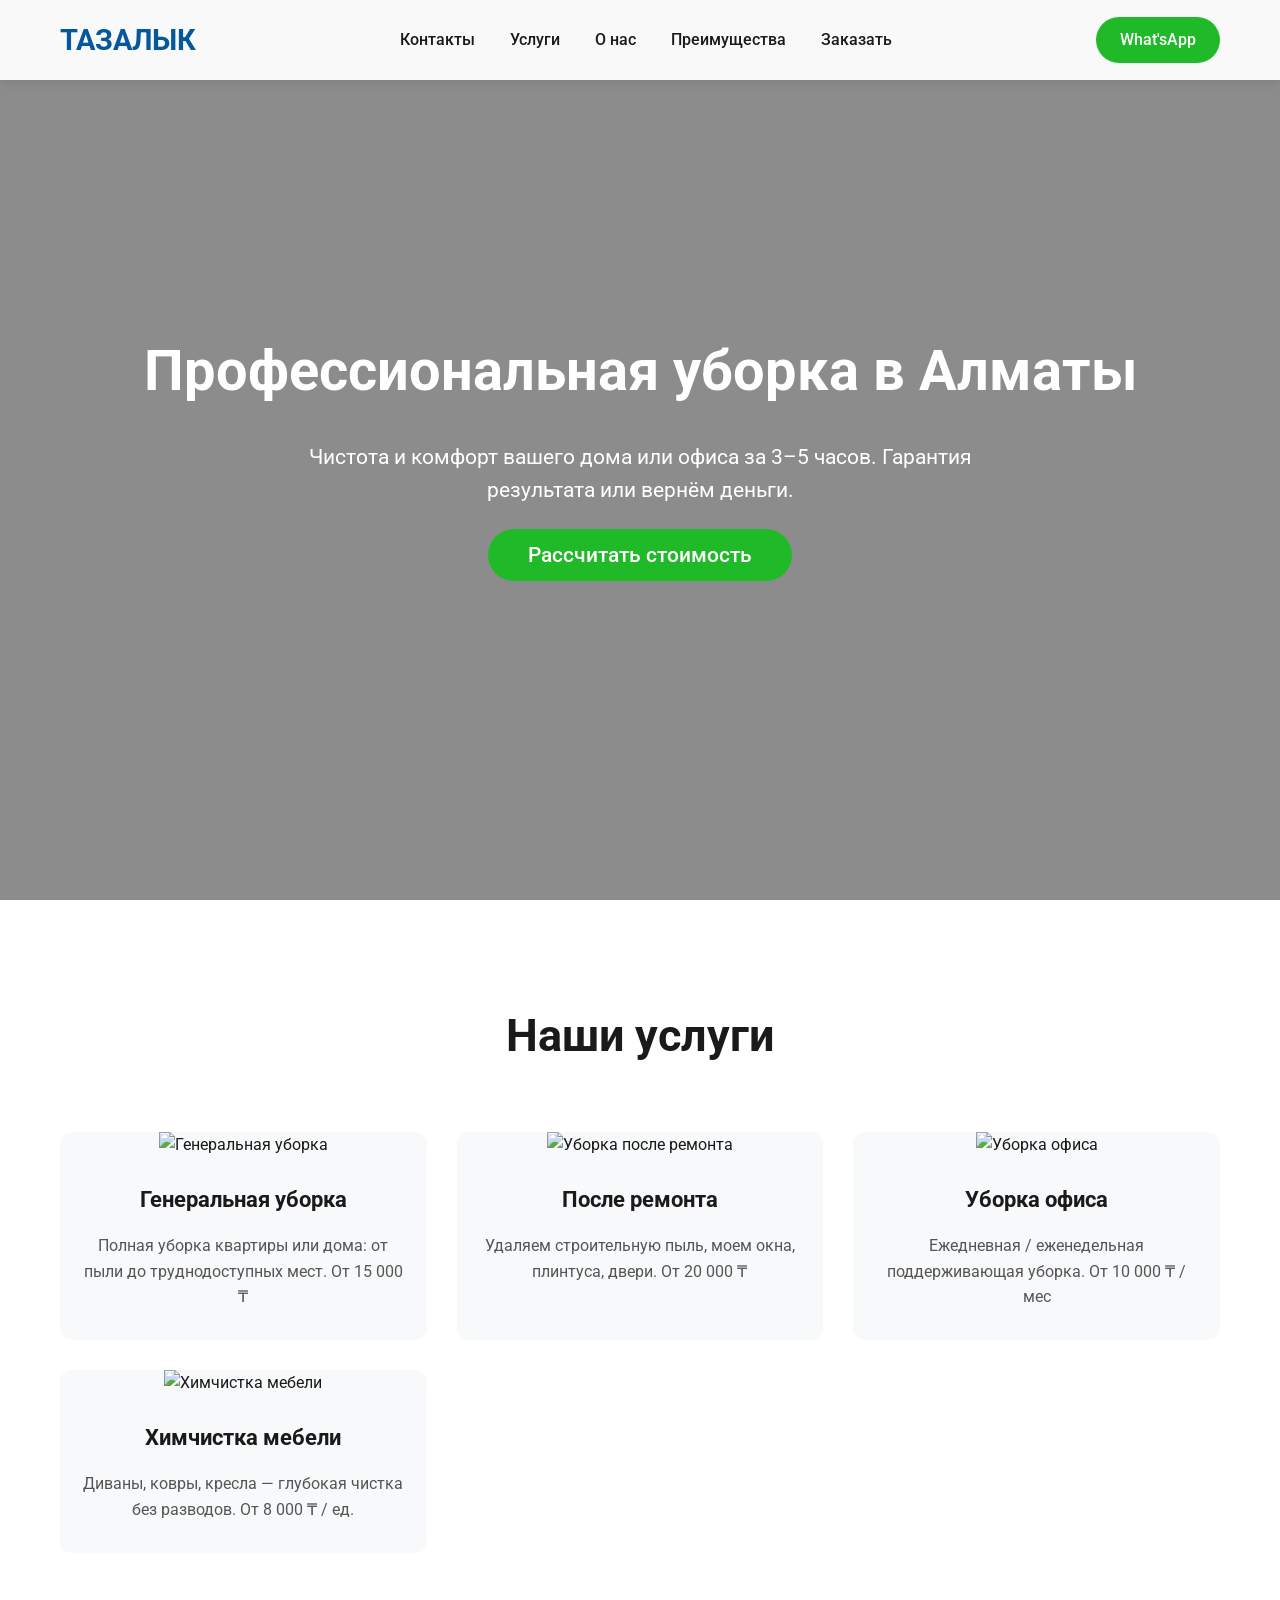
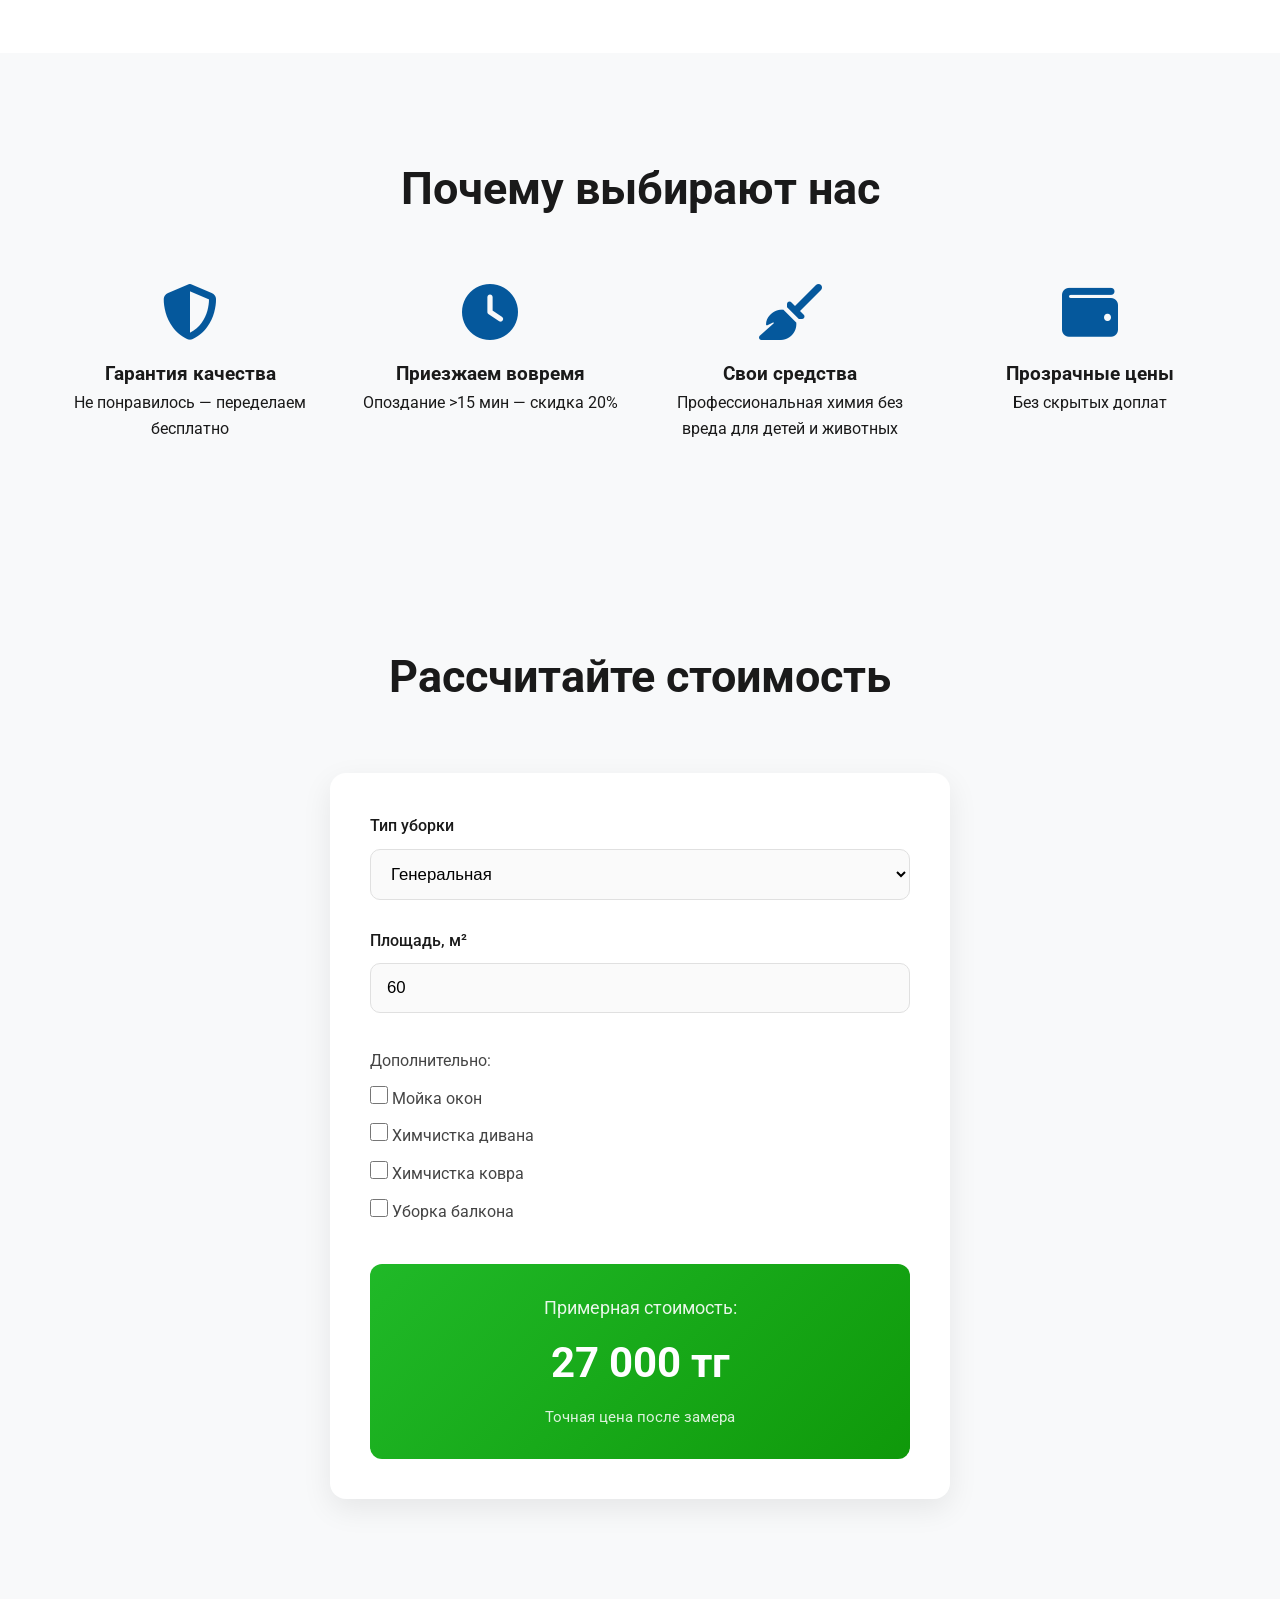
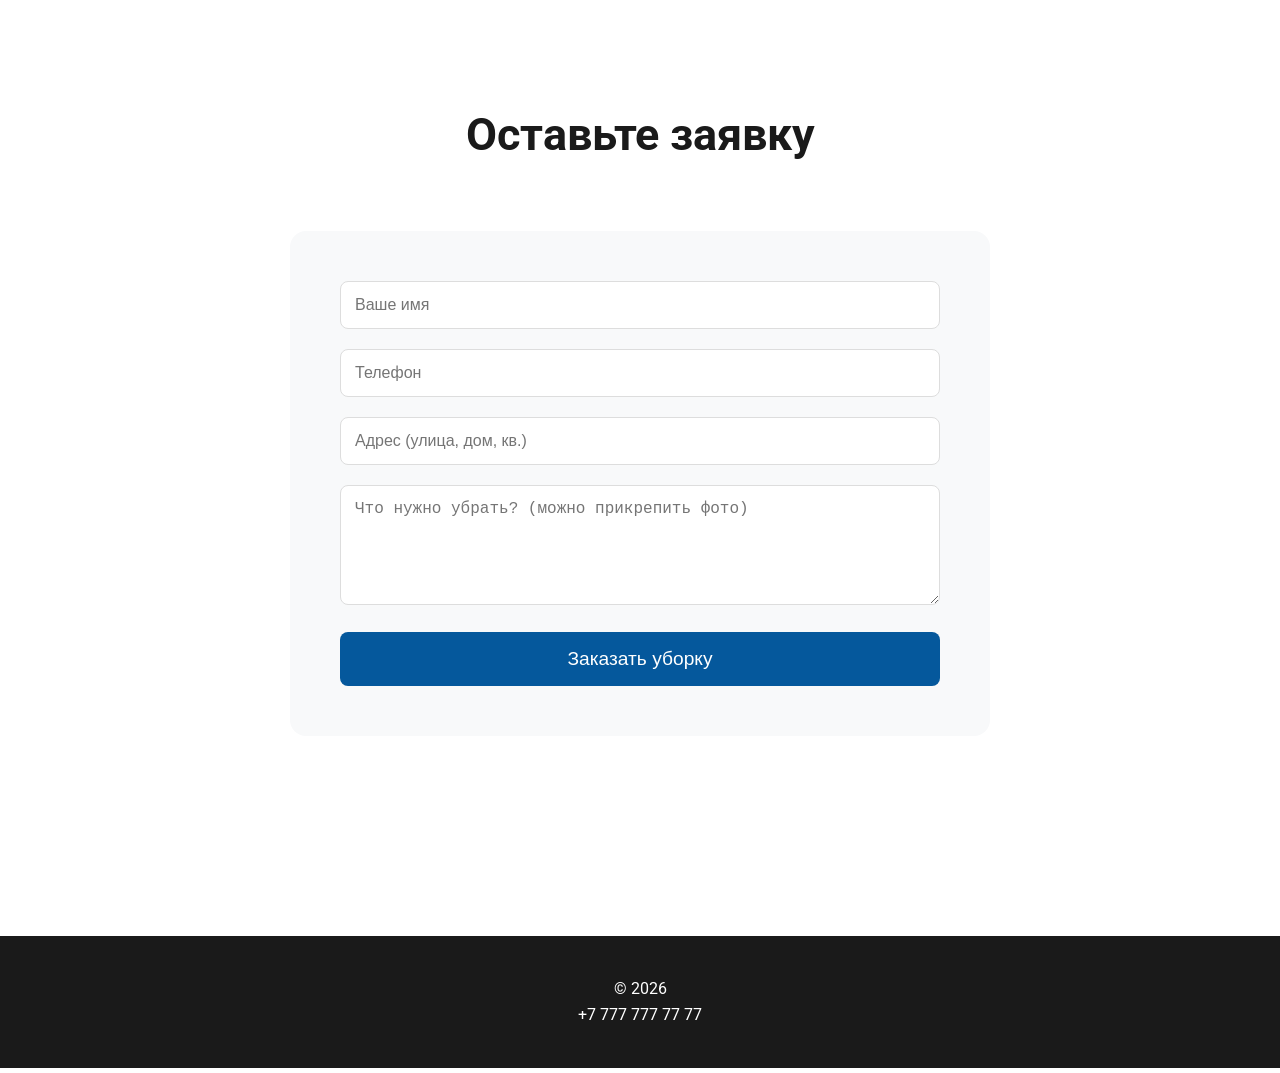
==== index.html @ f4a2f186 "Update index.html" ====
<!doctype html>
<html lang="ru">
  <head>
    <meta charset="UTF-8" />
    <meta name="viewport" content="width=device-width, initial-scale=1.0" />
    <title>Чистый Дом — Профессиональный клининг в Алматы</title>
    <meta
      name="description"
      content="Уборка квартир, офисов, после ремонта. Быстро, качественно, недорого. Заказать клининг в Алматы."
    />

    <!-- Google Fonts -->
    <link rel="preconnect" href="https://fonts.googleapis.com" />
    <link rel="preconnect" href="https://fonts.gstatic.com" crossorigin />
    <link
      href="https://fonts.googleapis.com/css2?family=Roboto:wght@300;400;500;700&display=swap"
      rel="stylesheet"
    />
    <link rel="stylesheet" href="styles.css" />
    <link rel="stylesheet" href="calculytor.css" />

    <!-- Font Awesome для иконок (преимущества) -->
    <link
      rel="stylesheet"
      href="https://cdnjs.cloudflare.com/ajax/libs/font-awesome/6.5.0/css/all.min.css"
    />
  </head>
  <body>
    <header id="header">
      <div class="container nav">
        <a href="#" class="logo">ТАЗАЛЫК</a>

        <ul class="nav-menu" id="navMenu">
          <li><a href="contact.html">Контакты</a></li>
          <li><a href="#services">Услуги</a></li>
          <li><a href="o-nas.html">О нас</a></li>
          <li><a href="#advantages">Преимущества</a></li>
          <li><a href="#contact">Заказать</a></li>
        </ul>

        <div class="hamburger" id="hamburger">
          <span></span>
          <span></span>
          <span></span>
        </div>

        <a href="https://wa.me/77074195168" class="btn">What'sApp</a>
      </div>
    </header>

    <section class="hero">
      <div class="container hero-content">
        <h1>Профессиональная уборка в Алматы</h1>
        <p>
          Чистота и комфорт вашего дома или офиса за 3–5 часов. Гарантия
          результата или вернём деньги.
        </p>
        <a
          href="#calculator"
          class="btn"
          style="font-size: 1.3rem; padding: 14px 40px"
          >Рассчитать стоимость</a
        >
      </div>
    </section>

    <section id="services">
      <div class="container">
        <h2>Наши услуги</h2>
        <div class="services-grid">
          <div class="service-card">
            <img
              src="https://images.unsplash.com/photo-1584622650111-993a426fbf0a?ixlib=rb-4.0.3&auto=format&fit=crop&w=800&q=80"
              alt="Генеральная уборка"
            />
            <h3>Генеральная уборка</h3>
            <p>
              Полная уборка квартиры или дома: от пыли до труднодоступных мест.
              От 15 000 ₸
            </p>
          </div>
          <div class="service-card">
            <img
              src="https://images.unsplash.com/photo-1600585154340-be6161a56a0c?ixlib=rb-4.0.3&auto=format&fit=crop&w=800&q=80"
              alt="Уборка после ремонта"
            />
            <h3>После ремонта</h3>
            <p>
              Удаляем строительную пыль, моем окна, плинтуса, двери. От 20 000 ₸
            </p>
          </div>
          <div class="service-card">
            <img
              src="https://images.unsplash.com/photo-1581578731543-6b3f3a0f6a1f?ixlib=rb-4.0.3&auto=format&fit=crop&w=800&q=80"
              alt="Уборка офиса"
            />
            <h3>Уборка офиса</h3>
            <p>
              Ежедневная / еженедельная поддерживающая уборка. От 10 000 ₸ / мес
            </p>
          </div>
          <div class="service-card">
            <img
              src="https://images.unsplash.com/photo-1584622650111-993a426fbf0a?ixlib=rb-4.0.3&auto=format&fit=crop&w=800&q=80"
              alt="Химчистка мебели"
            />
            <h3>Химчистка мебели</h3>
            <p>
              Диваны, ковры, кресла — глубокая чистка без разводов. От 8 000 ₸ /
              ед.
            </p>
          </div>
        </div>
      </div>
    </section>

    <section id="advantages" class="advantages">
      <div class="container">
        <h2>Почему выбирают нас</h2>
        <div class="adv-grid">
          <div class="adv-item">
            <i class="fas fa-shield-alt"></i>
            <h3>Гарантия качества</h3>
            <p>Не понравилось — переделаем бесплатно</p>
          </div>
          <div class="adv-item">
            <i class="fas fa-clock"></i>
            <h3>Приезжаем вовремя</h3>
            <p>Опоздание >15 мин — скидка 20%</p>
          </div>
          <div class="adv-item">
            <i class="fas fa-broom"></i>
            <h3>Свои средства</h3>
            <p>Профессиональная химия без вреда для детей и животных</p>
          </div>
          <div class="adv-item">
            <i class="fas fa-wallet"></i>
            <h3>Прозрачные цены</h3>
            <p>Без скрытых доплат</p>
          </div>
        </div>
      </div>
    </section>

    <section id="calculator" class="calc-section">
      <div class="container">
        <h2>Рассчитайте стоимость</h2>

        <div class="calc-card">
          <div class="calc-field">
            <label for="cleanType">Тип уборки</label>
            <select id="cleanType">
              <option value="support">Поддерживающая</option>
              <option value="general" selected>Генеральная</option>
              <option value="afterRepair">После ремонта</option>
            </select>
          </div>

          <div class="calc-field">
            <label for="area">Площадь, м²</label>
            <input
              type="number"
              id="area"
              min="20"
              value="60"
              placeholder="от 20 м²"
            />
          </div>

          <div class="calc-extras">
            <label>Дополнительно:</label>
            <label class="check-label"
              ><input type="checkbox" id="windows" /> Мойка окон</label
            >
            <label class="check-label"
              ><input type="checkbox" id="sofa" /> Химчистка дивана</label
            >
            <label class="check-label"
              ><input type="checkbox" id="carpet" /> Химчистка ковра</label
            >
            <label class="check-label"
              ><input type="checkbox" id="balcony" /> Уборка балкона</label
            >
          </div>

          <div class="calc-result">
            <div class="result-label">Примерная стоимость:</div>
            <div class="result-value" id="totalPrice">—</div>
            <div class="result-note">Точная цена после замера</div>
          </div>
        </div>
      </div>
    </section>

    <section id="contact">
      <div class="container">
        <h2>Оставьте заявку</h2>
        <div class="contact-form">
          <form action="#" method="post">
            <input type="text" placeholder="Ваше имя" required />
            <input type="tel" placeholder="Телефон" required />
            <input type="text" placeholder="Адрес (улица, дом, кв.)" required />
            <textarea
              placeholder="Что нужно убрать? (можно прикрепить фото)"
              rows="5"
            ></textarea>
            <button type="submit">Заказать уборку</button>
          </form>
        </div>
      </div>
    </section>

    <footer>
      <div class="container">
        <p>© 2026</p>
        <p>+7 777 777 77 77</p>
      </div>
    </footer>

    <script src="script.js" defer></script>
    <script src="calculytor.js" defer></script>
  </body>
</html>
---- styles.css ----
:root {
  --primary: #20b928;
  --primary-dark: #0f990a;
  --dark: #1a1a1a;
  --gray: #f8f9fa;
  --light: #ffffff;
}

* {
  margin: 0;
  padding: 0;
  box-sizing: border-box;
}

body {
  font-family: "Roboto", sans-serif;
  color: var(--dark);
  background: var(--light);
  line-height: 1.6;
}

.container {
  max-width: 1200px;
  margin: 0 auto;
  padding: 0 20px;
}

/* Header */
header {
  position: fixed;
  width: 100%;
  top: 0;
  left: 0;
  background: rgba(255, 255, 255, 0.95);
  box-shadow: 0 2px 10px rgba(0, 0, 0, 0.1);
  z-index: 1000;
  transition: background 0.3s;
}

header.scrolled {
  background: var(--light);
}

.nav {
  display: flex;
  justify-content: space-between;
  align-items: center;
  height: 80px;
}

.logo {
  font-size: 1.8rem;
  font-weight: 700;
  color: rgb(5, 88, 156);
  text-decoration: none;
}

.nav-menu {
  display: flex;
  gap: 35px;
  list-style: none;
}

.nav-menu a {
  color: var(--dark);
  text-decoration: none;
  font-weight: 500;
  transition: color 0.3s;
}

.nav-menu a:hover {
  color: rgb(0, 76, 139);
}

.btn {
  background: var(--primary);
  color: white;
  padding: 10px 24px;
  border-radius: 30px;
  text-decoration: none;
  font-weight: 500;
  transition: all 0.3s;
}

.btn:hover {
  background: var(--primary-dark);
  transform: translateY(-2px);
}

/* Mobile menu */
.hamburger {
  display: none;
  flex-direction: column;
  gap: 5px;
  cursor: pointer;
}

.hamburger span {
  width: 28px;
  height: 3px;
  background: var(--dark);
  transition: all 0.3s;
}

/* Hero */
.hero {
  height: 100vh;
  min-height: 700px;
  background:
    linear-gradient(rgba(0, 0, 0, 0.45), rgba(0, 0, 0, 0.45)),
    url("https://images.unsplash.com/photo-1581578731543-6b3f3a0f6a1f?ixlib=rb-4.0.3&auto=format&fit=crop&w=1920&q=80");
  background-size: cover;
  background-position: center;
  color: white;
  display: flex;
  align-items: center;
  text-align: center;
}

.hero-content h1 {
  font-size: 3.5rem;
  margin-bottom: 1.5rem;
}

.hero-content p {
  font-size: 1.3rem;
  max-width: 700px;
  margin: 0 auto 2rem;
}

/* Sections */
section {
  padding: 100px 0;
}

h2 {
  text-align: center;
  font-size: 2.8rem;
  margin-bottom: 60px;
  color: var(--dark);
}

.services-grid {
  display: grid;
  grid-template-columns: repeat(auto-fit, minmax(280px, 1fr));
  gap: 30px;
}

.service-card {
  background: var(--gray);
  border-radius: 12px;
  overflow: hidden;
  text-align: center;
  transition:
    transform 0.3s,
    box-shadow 0.3s;
}

.service-card:hover {
  transform: translateY(-15px);
  box-shadow: 0 20px 40px rgba(0, 0, 0, 0.12);
}

.service-card img {
  width: 100%;
  height: 220px;
  object-fit: cover;
}

.service-card h3 {
  padding: 25px 20px 15px;
  font-size: 1.4rem;
}

.service-card p {
  padding: 0 20px 30px;
  color: #555;
}

/* Advantages */
.advantages {
  background: var(--gray);
}

.adv-grid {
  display: grid;
  grid-template-columns: repeat(auto-fit, minmax(250px, 1fr));
  gap: 40px;
  text-align: center;
}

.adv-item i {
  font-size: 3.5rem;
  color: rgb(5, 88, 156);
  margin-bottom: 20px;
}

/* Form */
.contact-form {
  max-width: 700px;
  margin: 0 auto;
  background: var(--gray);
  padding: 50px;
  border-radius: 16px;
}

form input,
form textarea {
  width: 100%;
  padding: 14px;
  margin-bottom: 20px;
  border: 1px solid #ddd;
  border-radius: 8px;
  font-size: 1rem;
}

form button {
  width: 100%;
  padding: 16px;
  background: rgb(5, 88, 156);
  color: white;
  border: none;
  border-radius: 8px;
  font-size: 1.2rem;
  cursor: pointer;
  transition: background 0.3s;
}

form button:hover {
  background: rgb(3, 60, 107);
}

/* Footer */
footer {
  background: var(--dark);
  color: white;
  text-align: center;
  padding: 40px 0;
}

/* Responsive */
@media (max-width: 768px) {
  .nav-menu {
    display: none;
    position: absolute;
    top: 80px;
    left: 0;
    width: 100%;
    background: var(--light);
    flex-direction: column;
    padding: 30px 0;
    box-shadow: 0 10px 20px rgba(0, 0, 0, 0.1);
  }

  .nav-menu.active {
    display: flex;
  }

  .hamburger {
    display: flex;
  }

  .hero-content h1 {
    font-size: 2.5rem;
  }

  .hero-content p {
    font-size: 1.1rem;
  }
}
main {
  padding-top: 140px;
  min-height: calc(100vh - 200px);
}

h1 {
  text-align: center;
  font-size: 2.8rem;
  margin-bottom: 50px;
}

.contact-grid {
  display: grid;
  grid-template-columns: 1fr 1fr;
  gap: 50px;
  margin-bottom: 80px;
}

.contact-info {
  background: var(--gray);
  padding: 40px;
  border-radius: 16px;
}

.contact-item {
  margin-bottom: 30px;
  display: flex;
  align-items: flex-start;
  gap: 20px;
}

.contact-item i {
  font-size: 2.2rem;
  color: var(--primary);
  min-width: 50px;
}

.contact-item h3 {
  margin: 0 0 8px;
  font-size: 1.3rem;
}

.whatsapp-btn {
  display: inline-flex;
  align-items: center;
  gap: 12px;
  background: #25d366;
  color: white;
  padding: 14px 28px;
  border-radius: 50px;
  text-decoration: none;
  font-weight: 500;
  margin-top: 20px;
  transition: all 0.3s;
}

.whatsapp-btn:hover {
  background: #20b358;
  transform: translateY(-3px);
}

.map-wrapper {
  border-radius: 16px;
  overflow: hidden;
  box-shadow: 0 10px 30px rgba(0, 0, 0, 0.1);
  height: 500px;
}

/* Форма */
.contact-form {
  background: var(--gray);
  padding: 50px;
  border-radius: 16px;
  max-width: 700px;
  margin: 0 auto 100px;
}

/* Адаптив только для контактов */
@media (max-width: 900px) {
  .contact-grid {
    grid-template-columns: 1fr;
  }
  .map-wrapper {
    height: 400px;
  }
}

@media (max-width: 600px) {
  .contact-form {
    padding: 30px 20px;
  }
  h1 {
    font-size: 2.2rem;
  }
}
---- calculytor.css ----
.calc-section {
  background: var(--gray);
  padding: 100px 0;
}

.calc-card {
  background: white;
  border-radius: 16px;
  box-shadow: 0 10px 30px rgba(0, 0, 0, 0.08);
  padding: 40px;
  max-width: 620px;
  margin: 0 auto;
}

.calc-field {
  margin-bottom: 28px;
}

.calc-field label {
  display: block;
  margin-bottom: 10px;
  font-weight: 500;
  color: var(--dark);
}

.calc-field select,
.calc-field input[type="number"] {
  width: 100%;
  padding: 14px 16px;
  border: 1px solid #e0e0e0;
  border-radius: 10px;
  font-size: 1.05rem;
  background: #fafafa;
  transition: border-color 0.2s;
}

.calc-field select:focus,
.calc-field input:focus {
  outline: none;
  border-color: var(--primary);
  box-shadow: 0 0 0 3px rgba(0, 170, 255, 0.15);
}

.calc-extras {
  margin: 35px 0 40px;
}

.calc-extras label {
  display: block;
  margin: 12px 0;
  font-weight: normal;
  color: #444;
}

.check-label {
  display: flex;
  align-items: center;
  gap: 12px;
  cursor: pointer;
}

.check-label input {
  width: 18px;
  height: 18px;
  accent-color: var(--primary);
}

.calc-result {
  background: linear-gradient(
    135deg,
    var(--primary) 0%,
    var(--primary-dark) 100%
  );
  color: white;
  padding: 30px;
  border-radius: 12px;
  text-align: center;
}

.result-label {
  font-size: 1.1rem;
  opacity: 0.9;
  margin-bottom: 8px;
}

.result-value {
  font-size: 2.6rem;
  font-weight: 700;
  margin-bottom: 8px;
}

.result-note {
  font-size: 0.95rem;
  opacity: 0.85;
}

@media (max-width: 640px) {
  .calc-card {
    padding: 28px 20px;
  }
  .result-value {
    font-size: 2.2rem;
  }
}
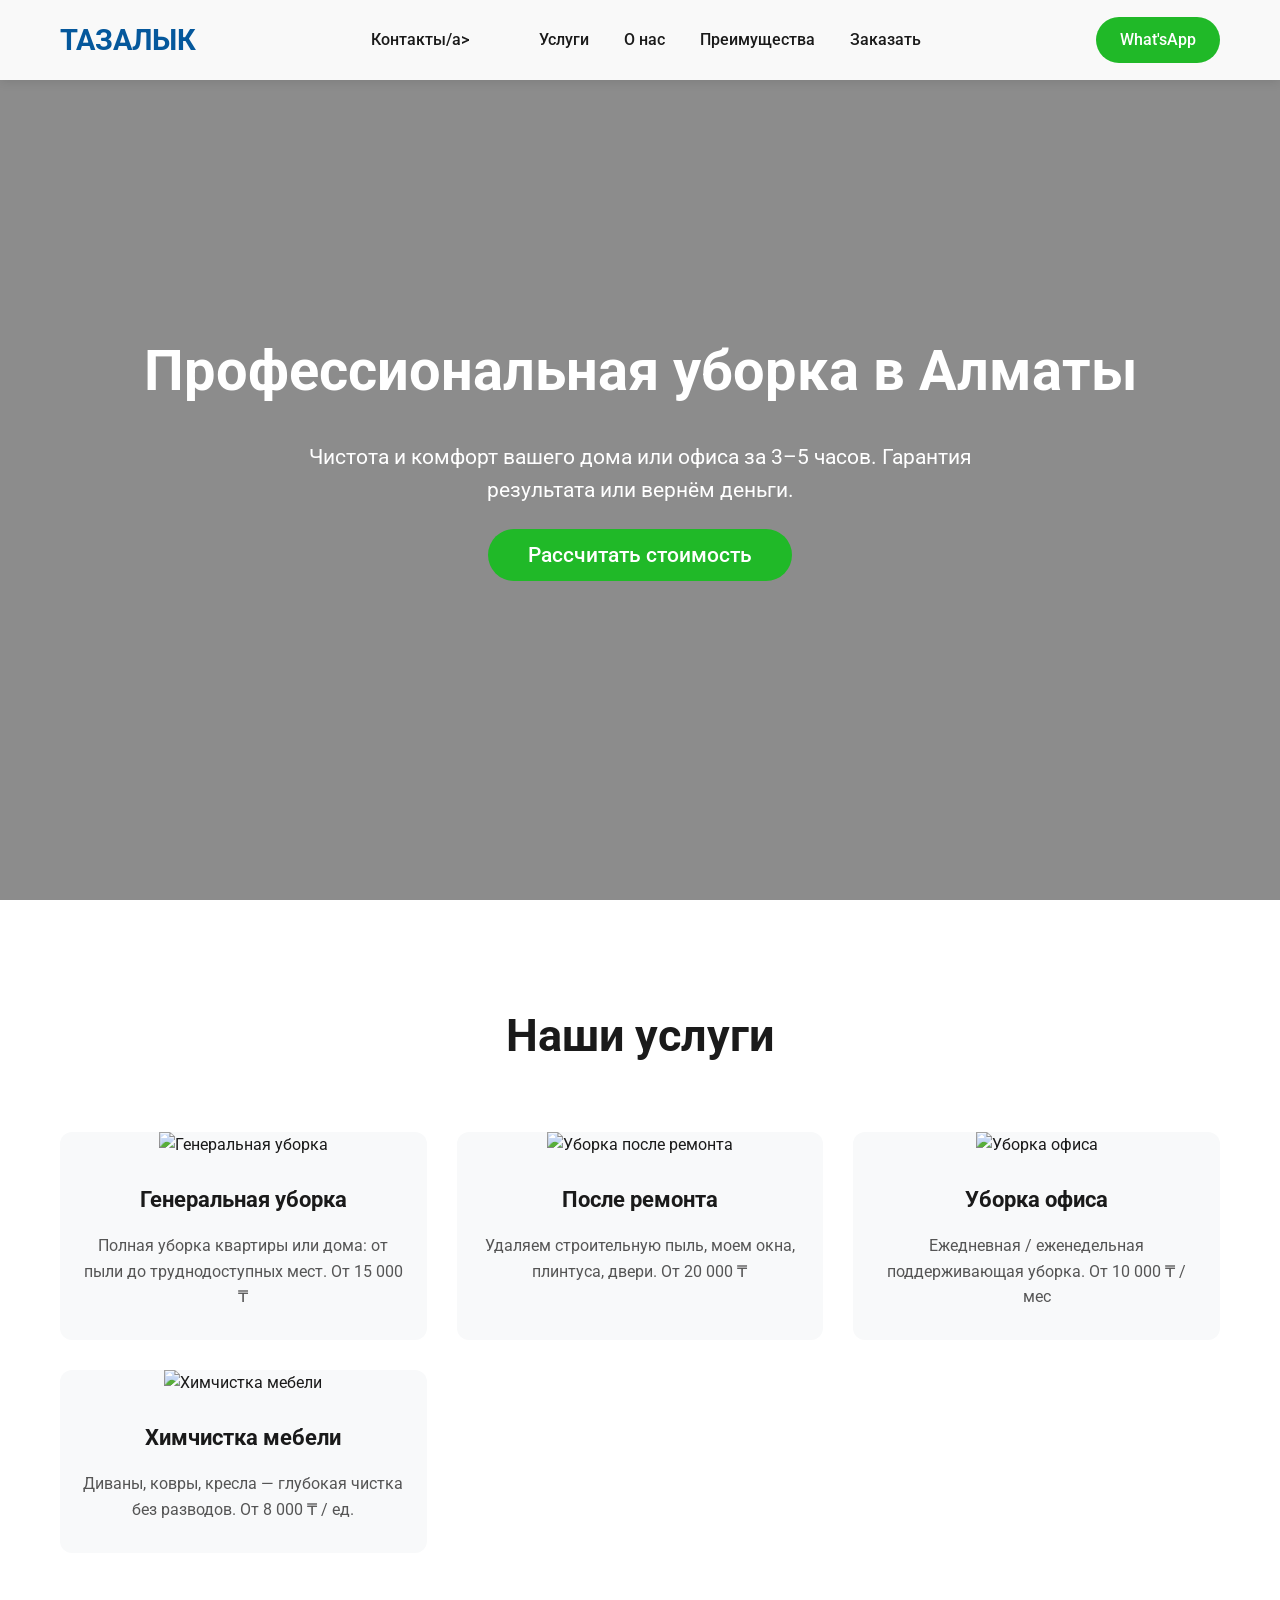
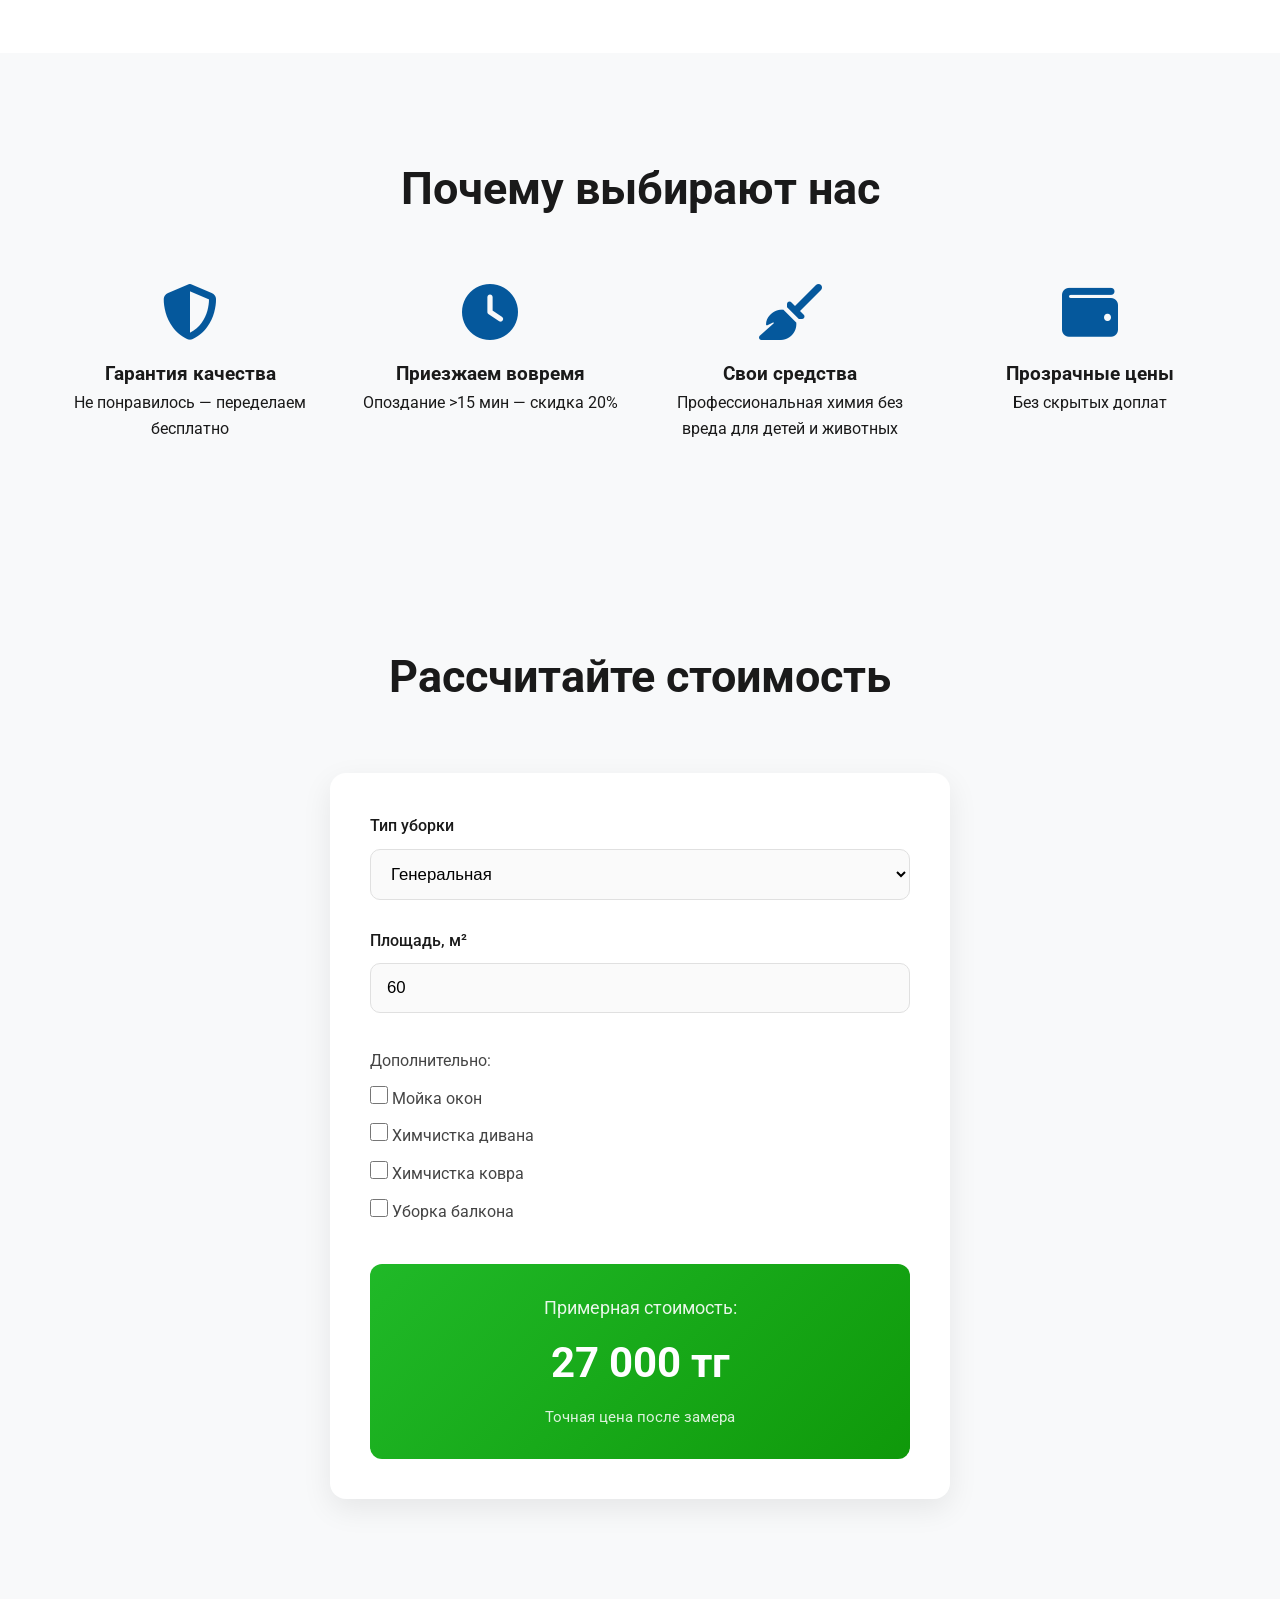
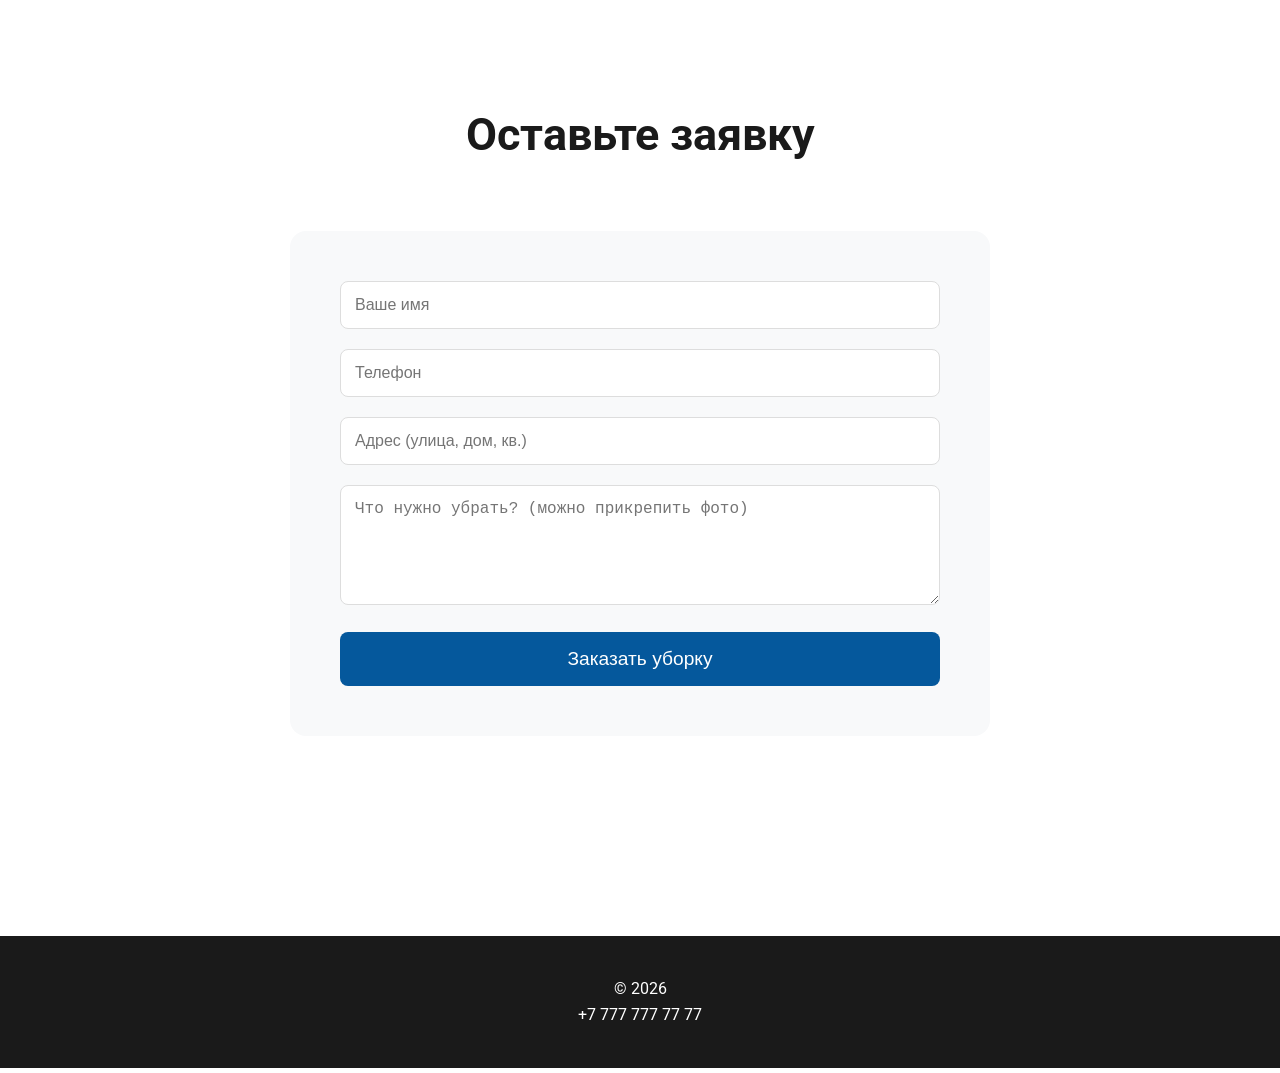
==== commit f09557de: "Update index.html" ====
--- a/index.html
+++ b/index.html
@@ -31,7 +31,7 @@
         <a href="#" class="logo">ТАЗАЛЫК</a>
 
         <ul class="nav-menu" id="navMenu">
-          <li><a href="contact.html">Контакты</a></li>
+          <li><a href="contact.html">Контакты/a></li>
           <li><a href="#services">Услуги</a></li>
           <li><a href="o-nas.html">О нас</a></li>
           <li><a href="#advantages">Преимущества</a></li>
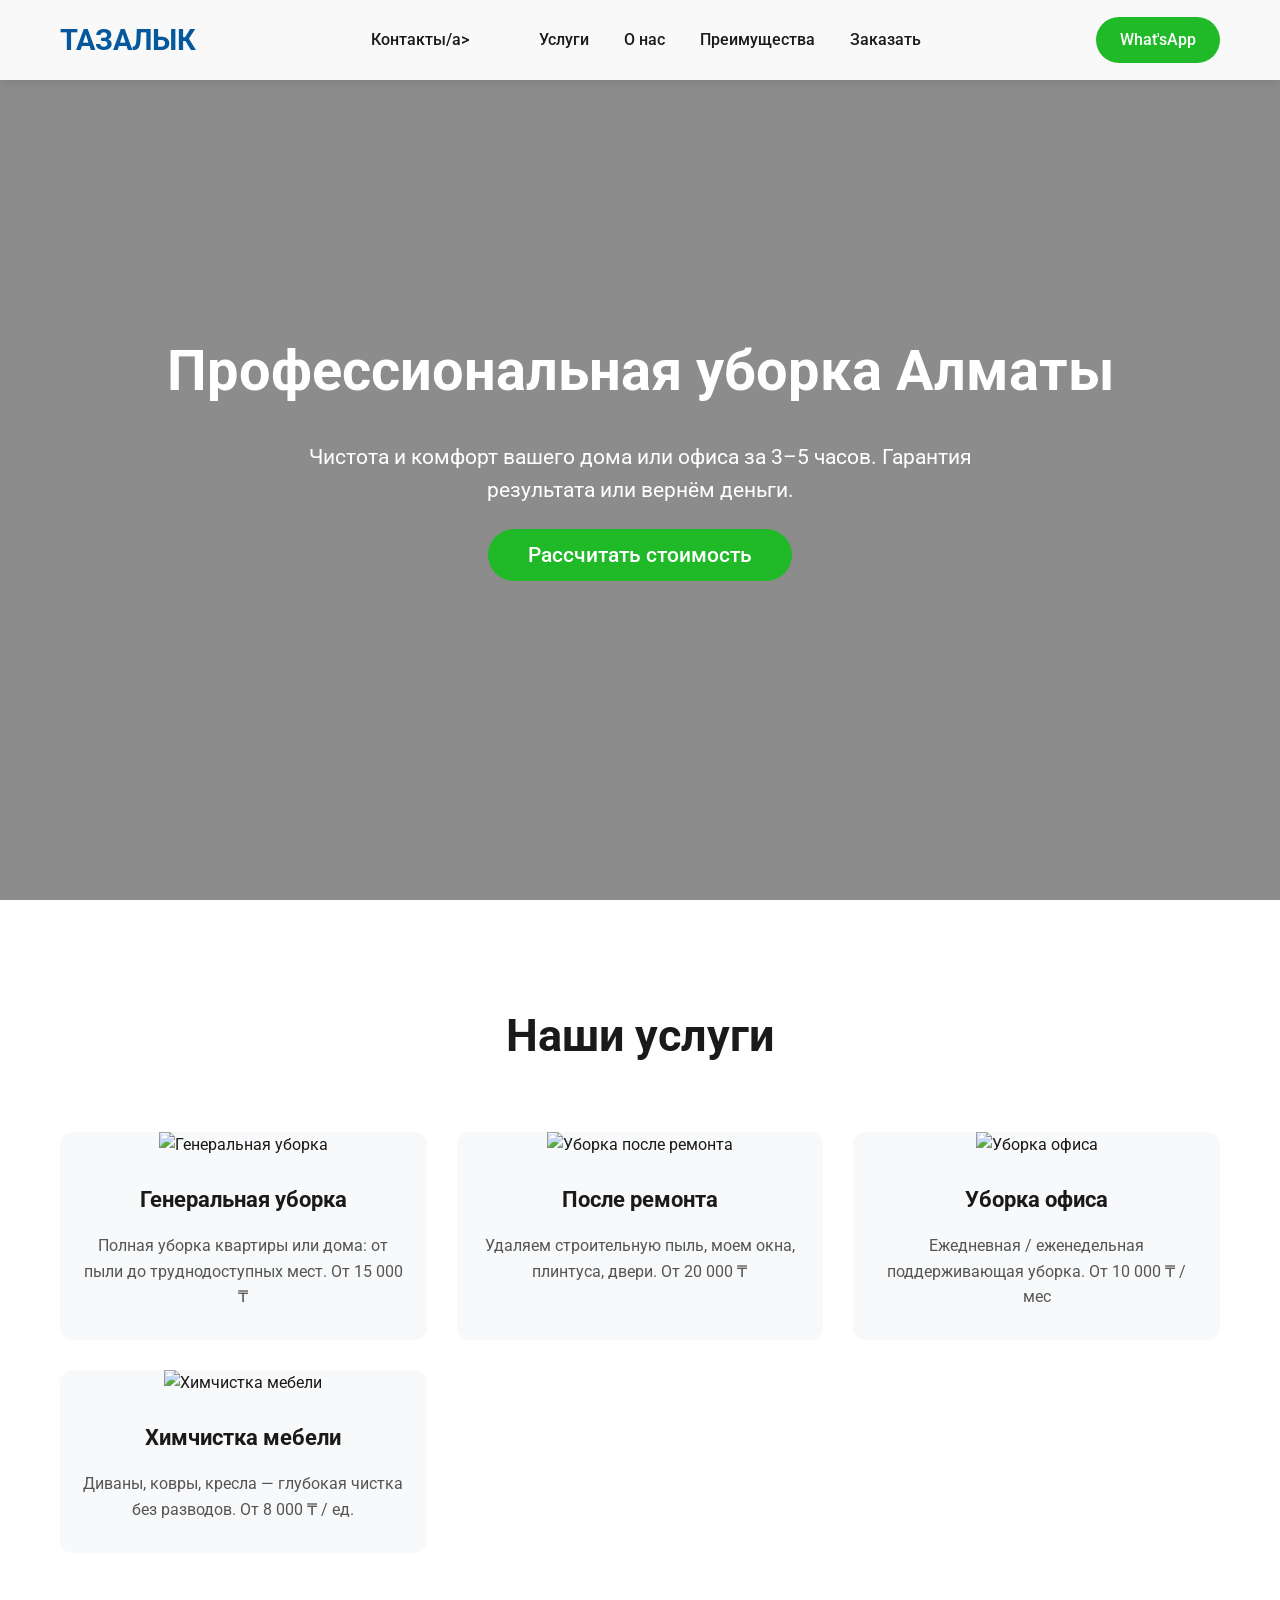
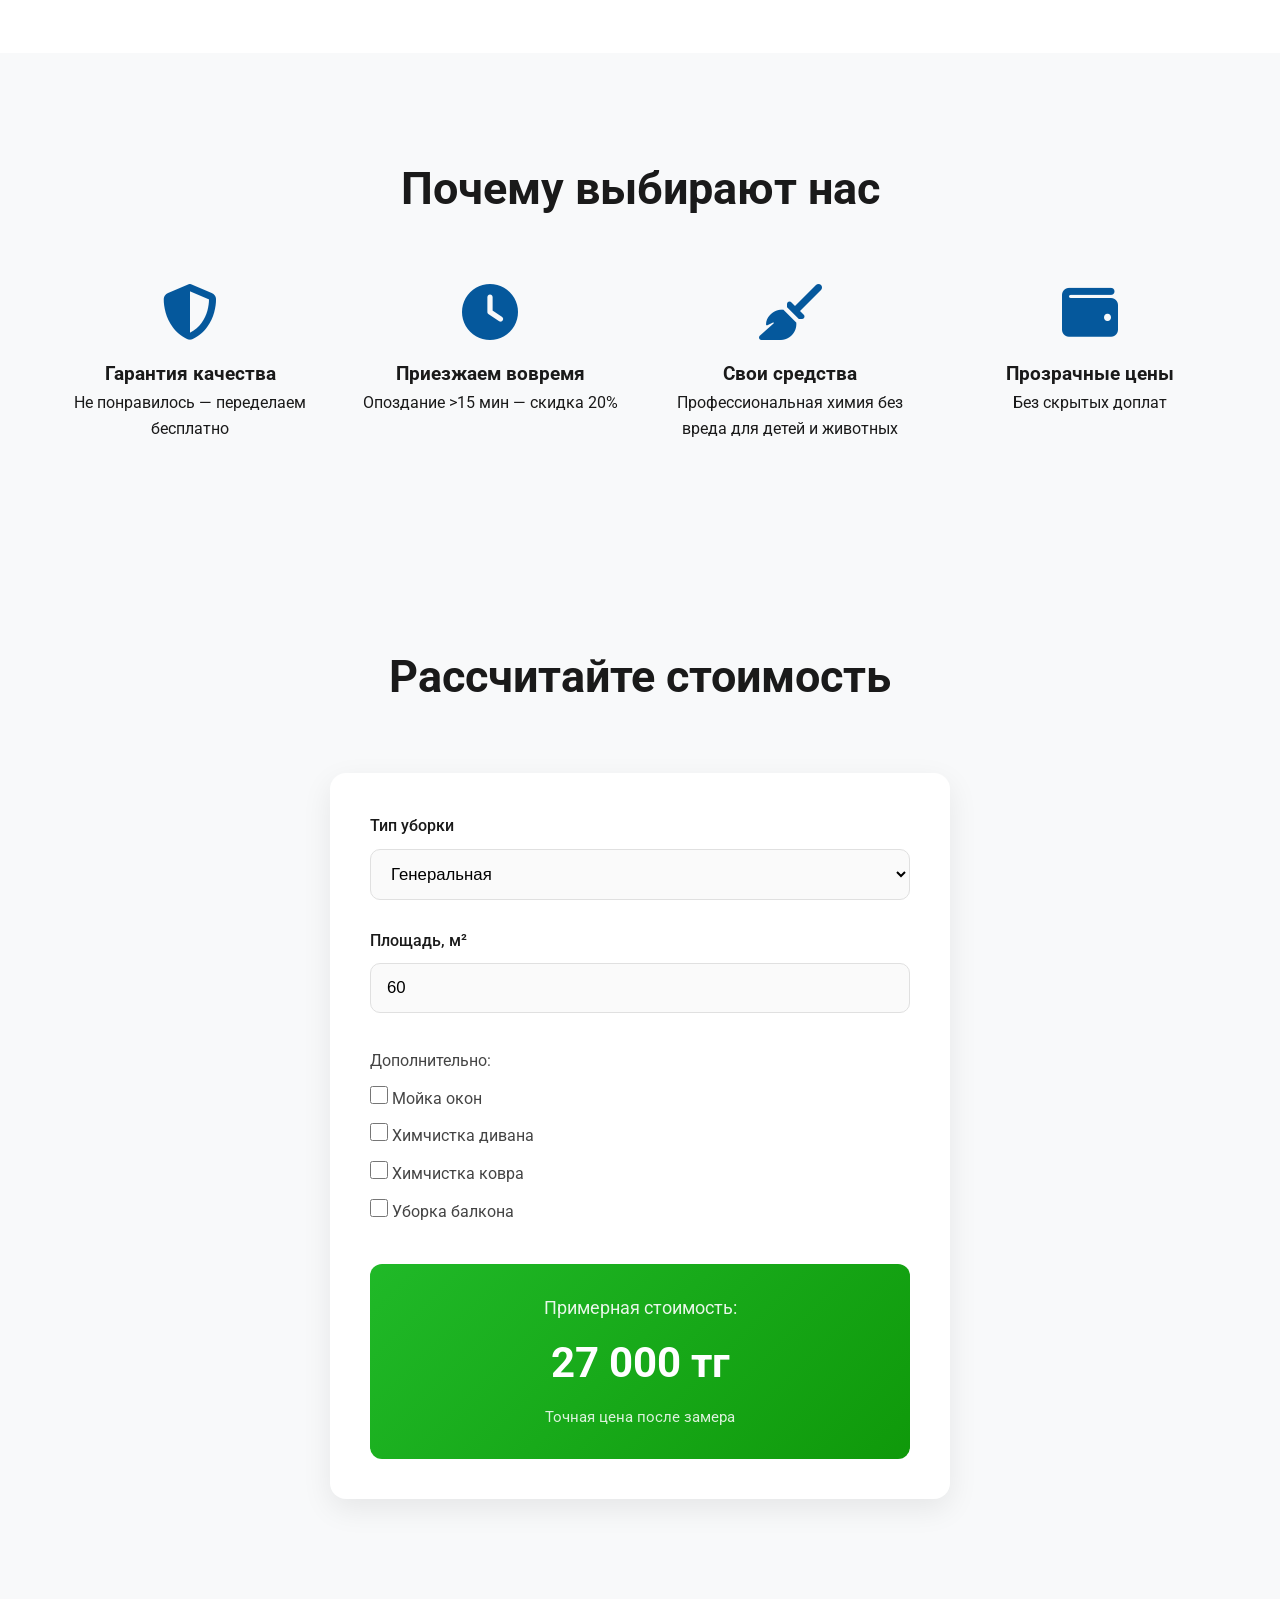
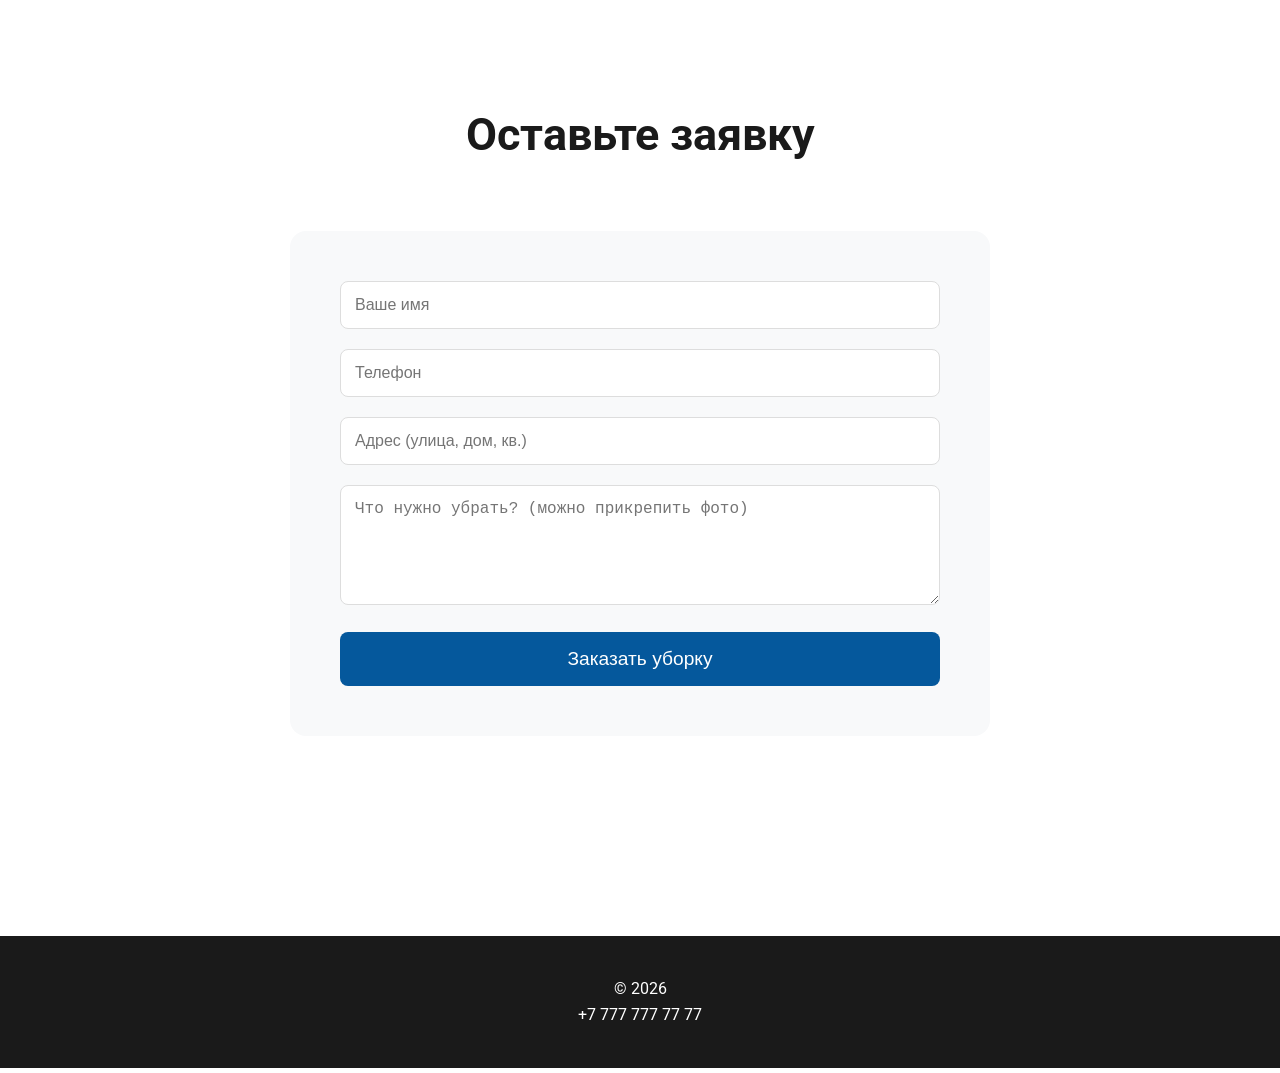
==== commit 93c088bd: "Update index.html" ====
--- a/index.html
+++ b/index.html
@@ -50,7 +50,7 @@
 
     <section class="hero">
       <div class="container hero-content">
-        <h1>Профессиональная уборка в Алматы</h1>
+        <h1>Профессиональная уборка  Алматы</h1>
         <p>
           Чистота и комфорт вашего дома или офиса за 3–5 часов. Гарантия
           результата или вернём деньги.
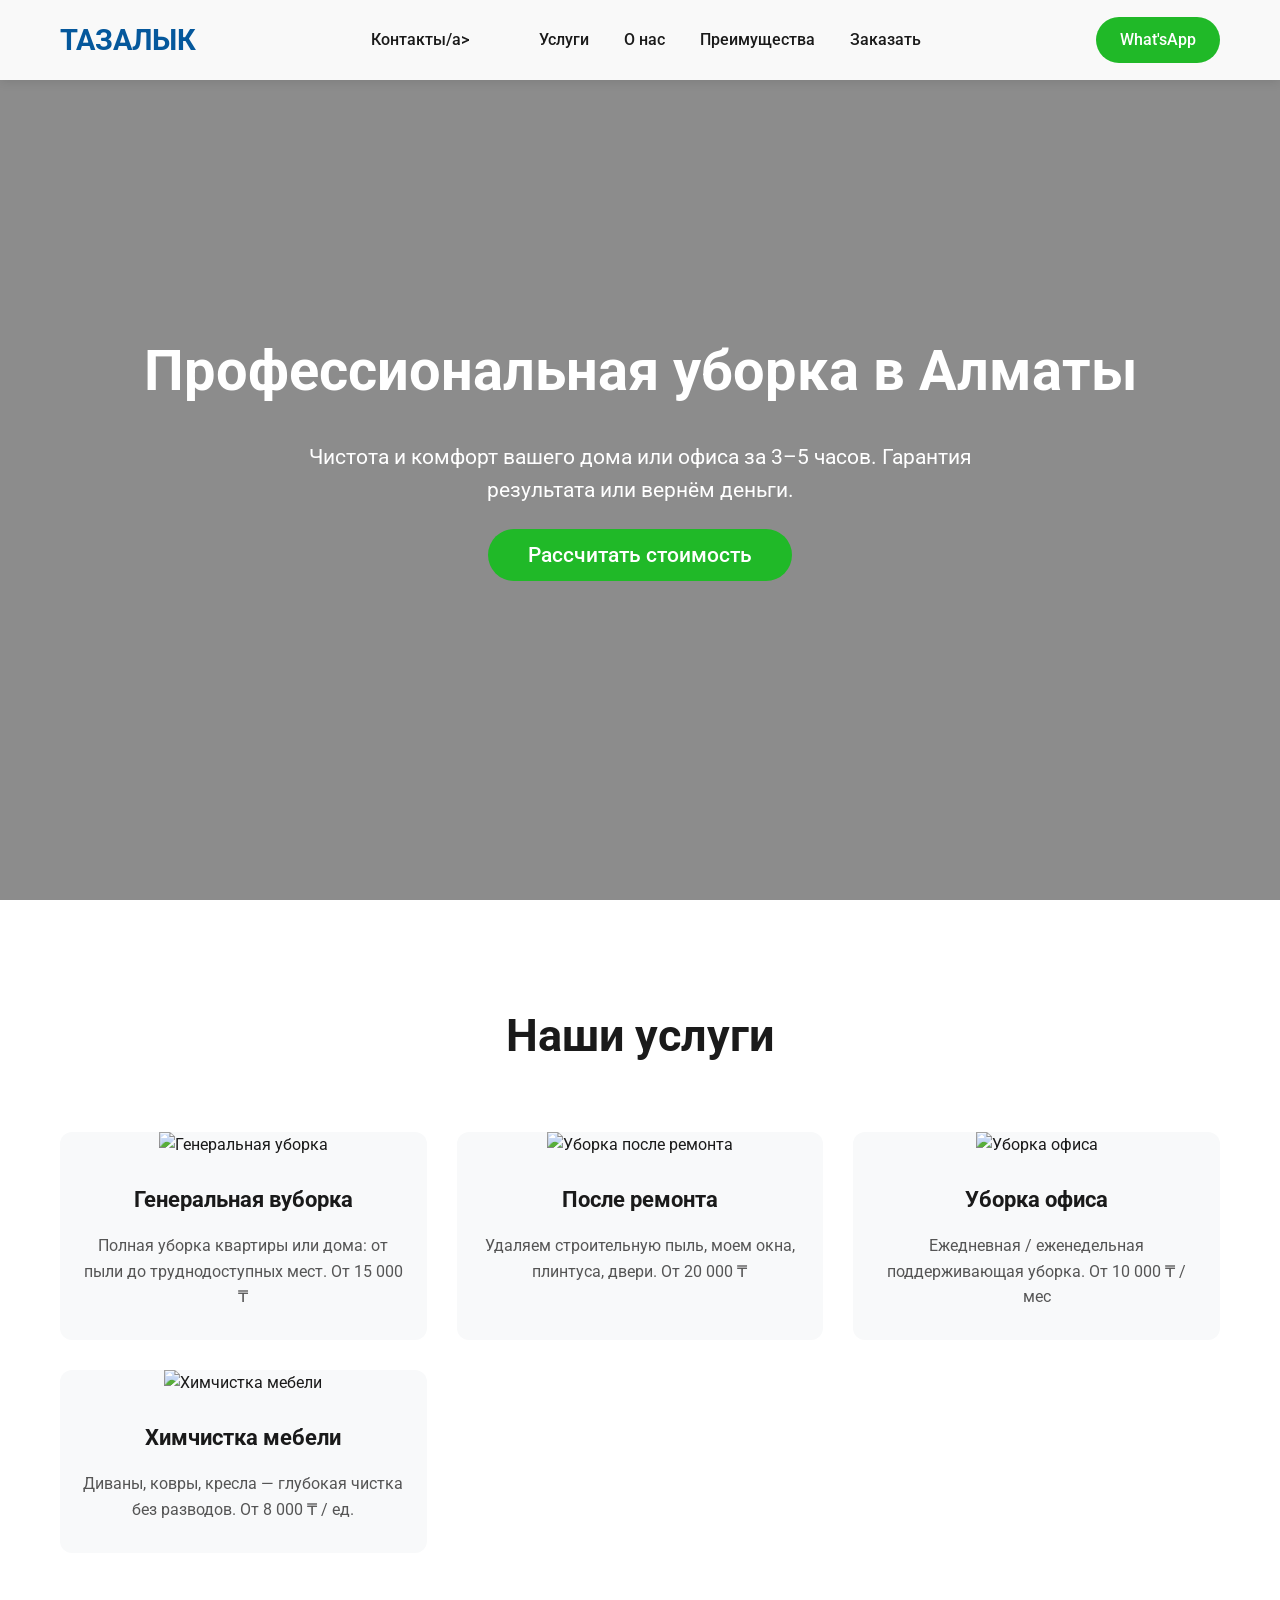
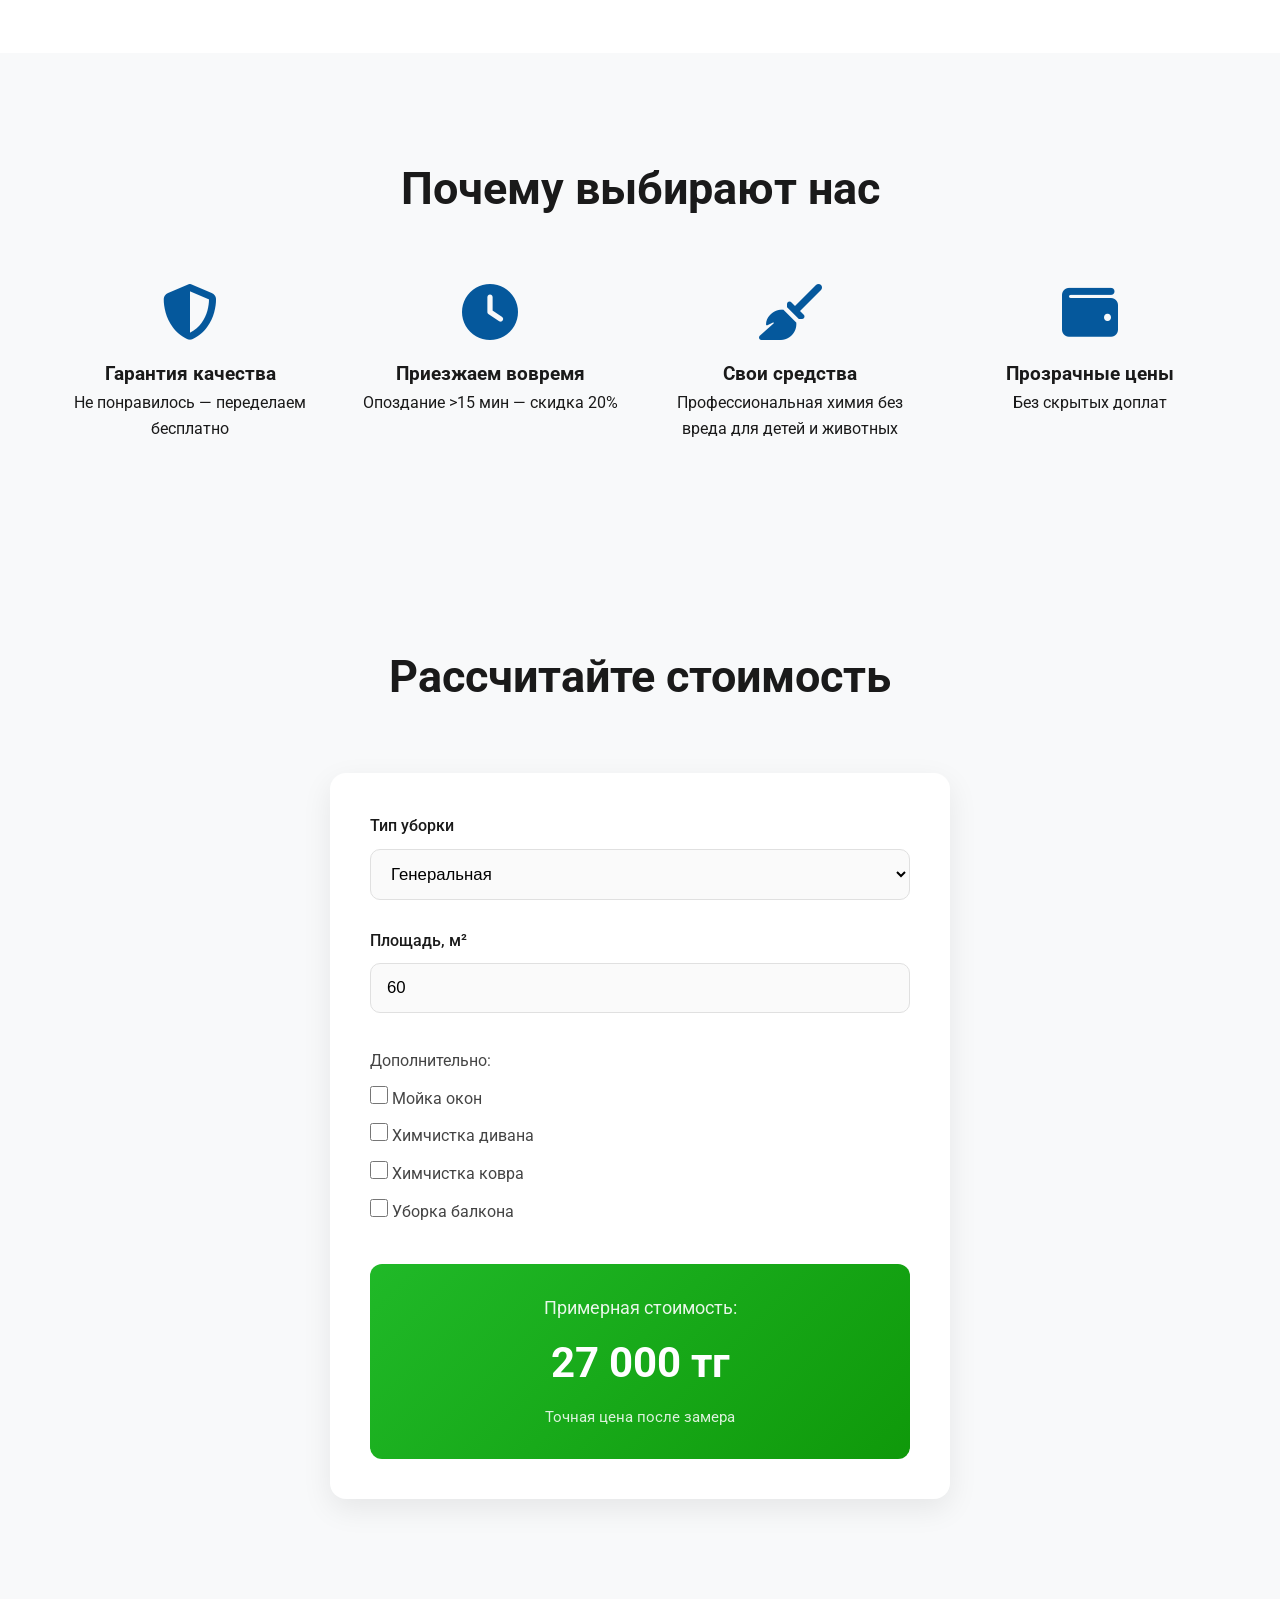
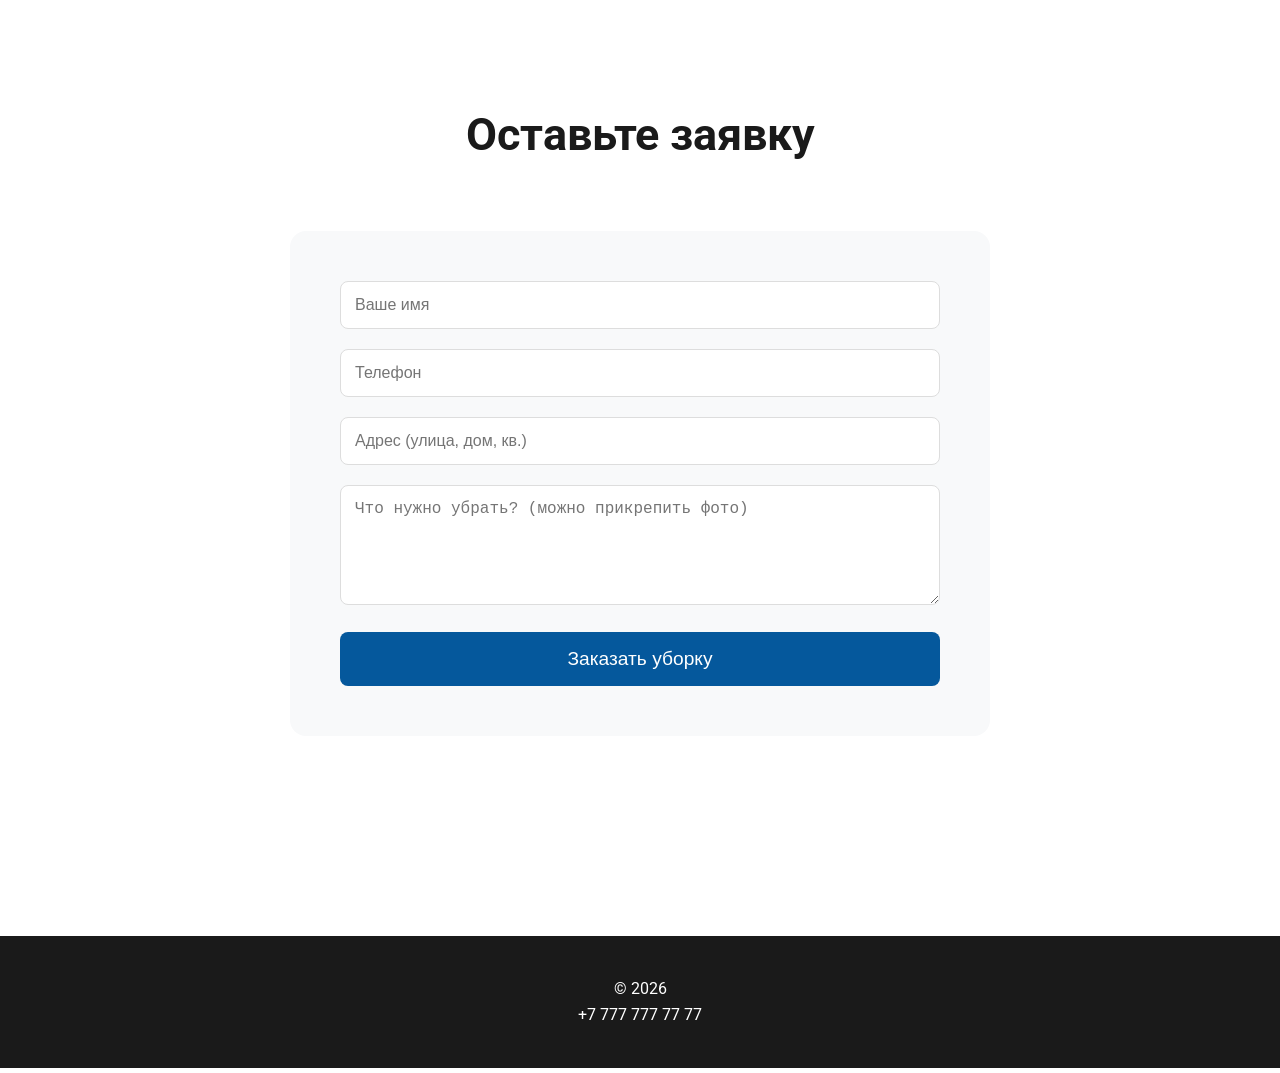
==== commit 047f846d: "Update index.html" ====
--- a/index.html
+++ b/index.html
@@ -50,7 +50,7 @@
 
     <section class="hero">
       <div class="container hero-content">
-        <h1>Профессиональная уборка  Алматы</h1>
+        <h1>Профессиональная уборка в Алматы</h1>
         <p>
           Чистота и комфорт вашего дома или офиса за 3–5 часов. Гарантия
           результата или вернём деньги.
@@ -73,7 +73,7 @@
               src="https://images.unsplash.com/photo-1584622650111-993a426fbf0a?ixlib=rb-4.0.3&auto=format&fit=crop&w=800&q=80"
               alt="Генеральная уборка"
             />
-            <h3>Генеральная уборка</h3>
+            <h3>Генеральная вуборка</h3>
             <p>
               Полная уборка квартиры или дома: от пыли до труднодоступных мест.
               От 15 000 ₸
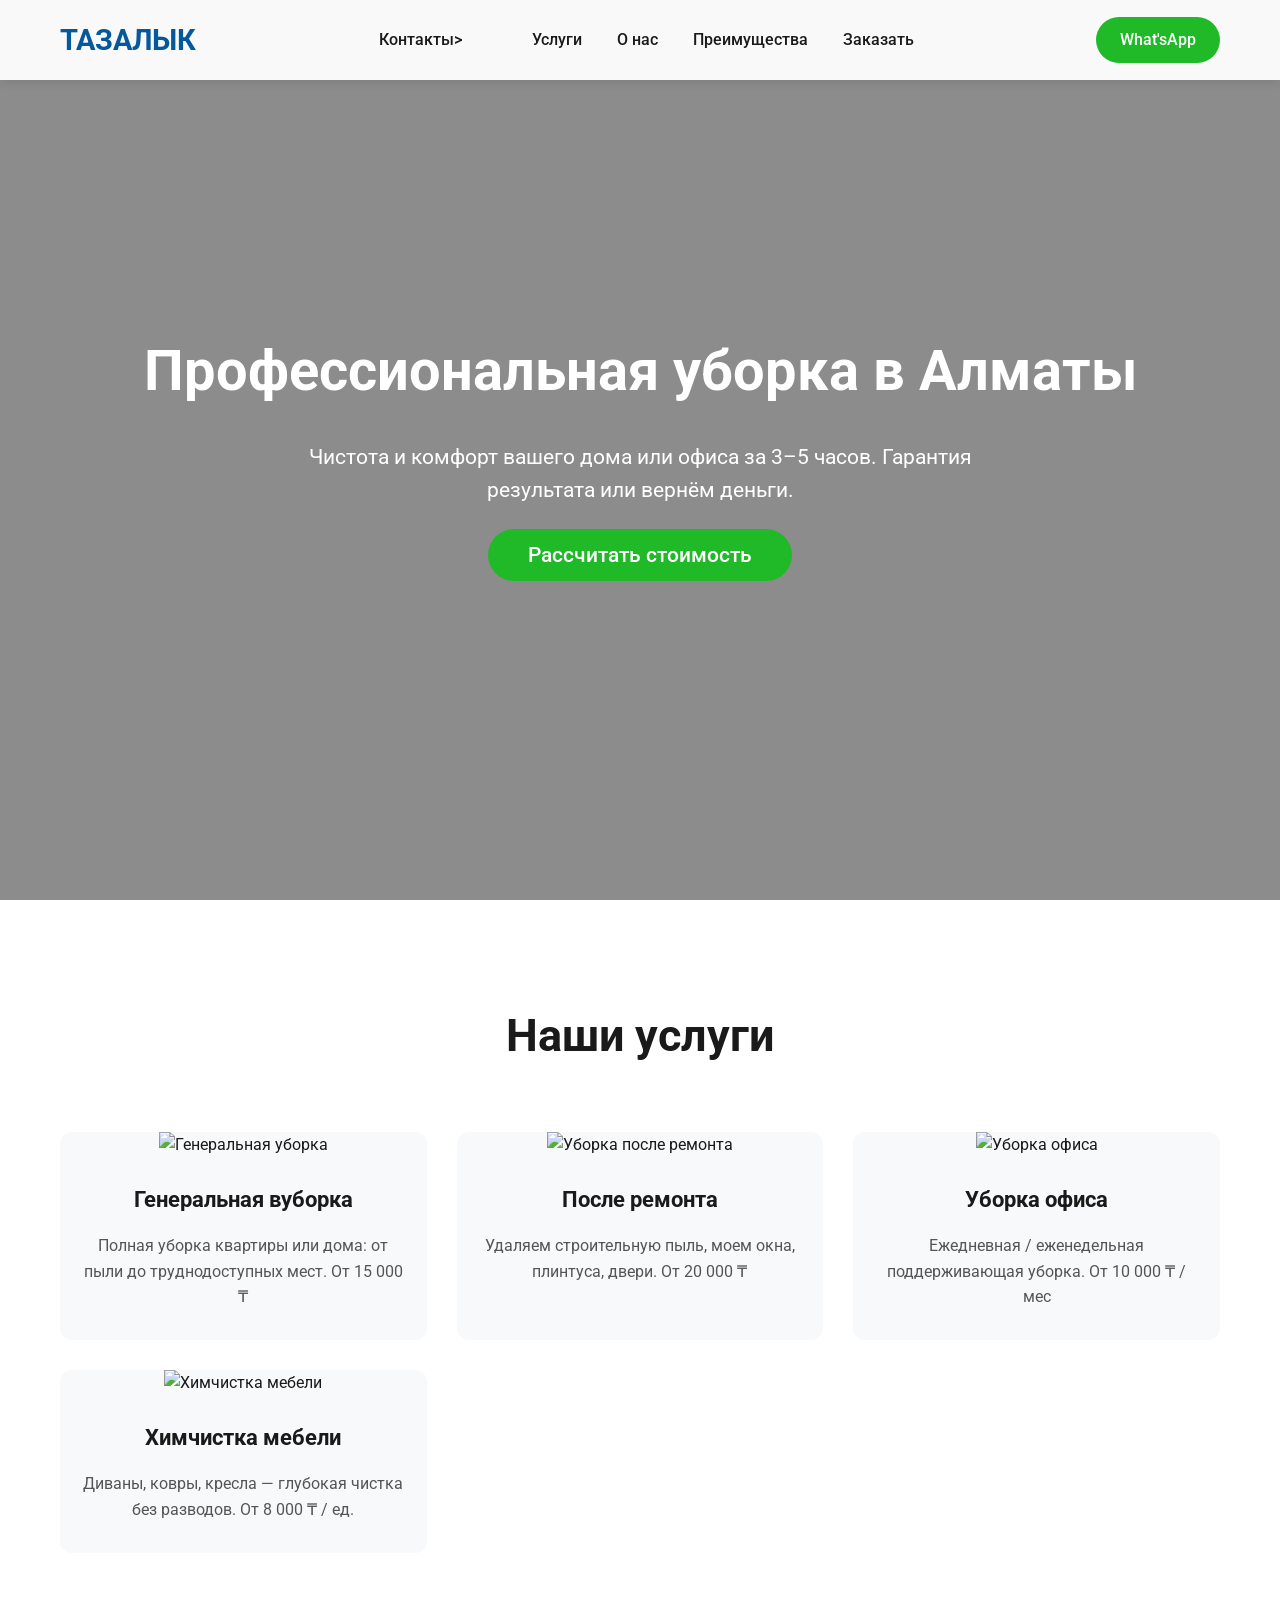
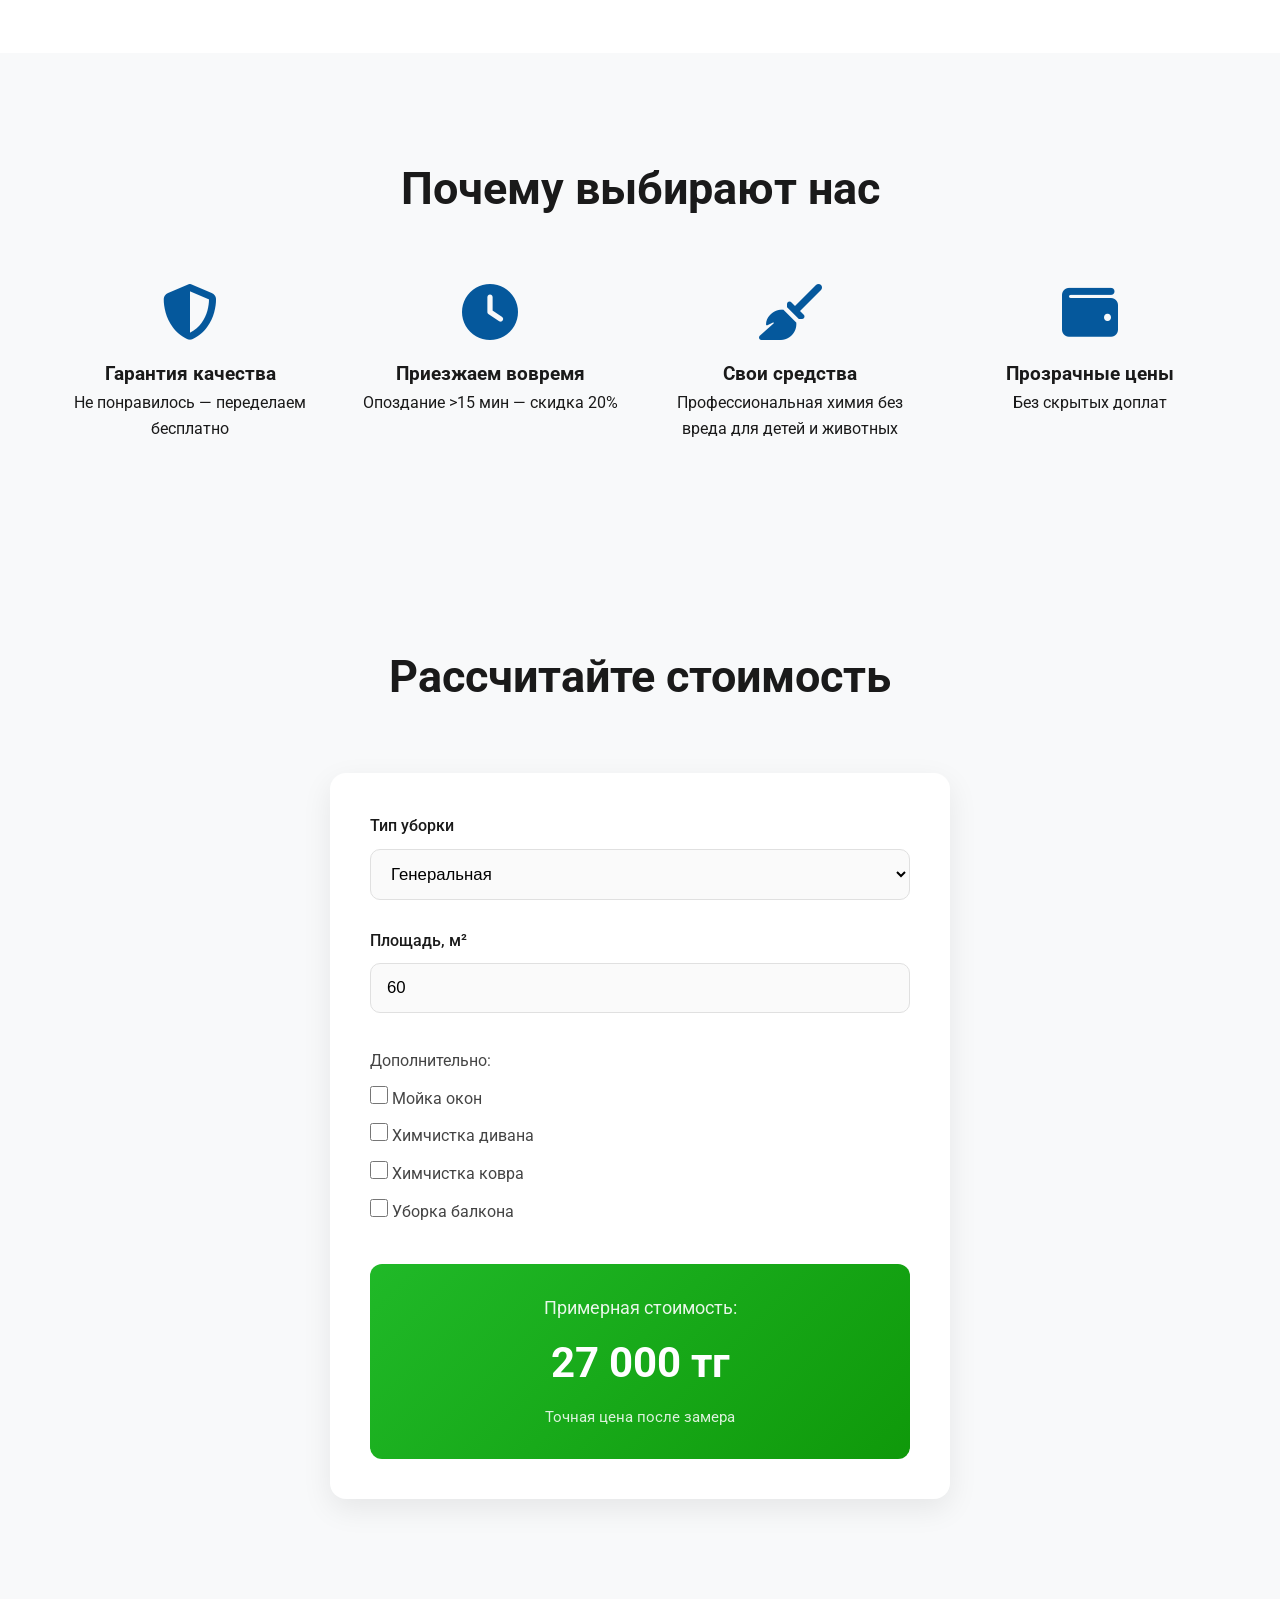
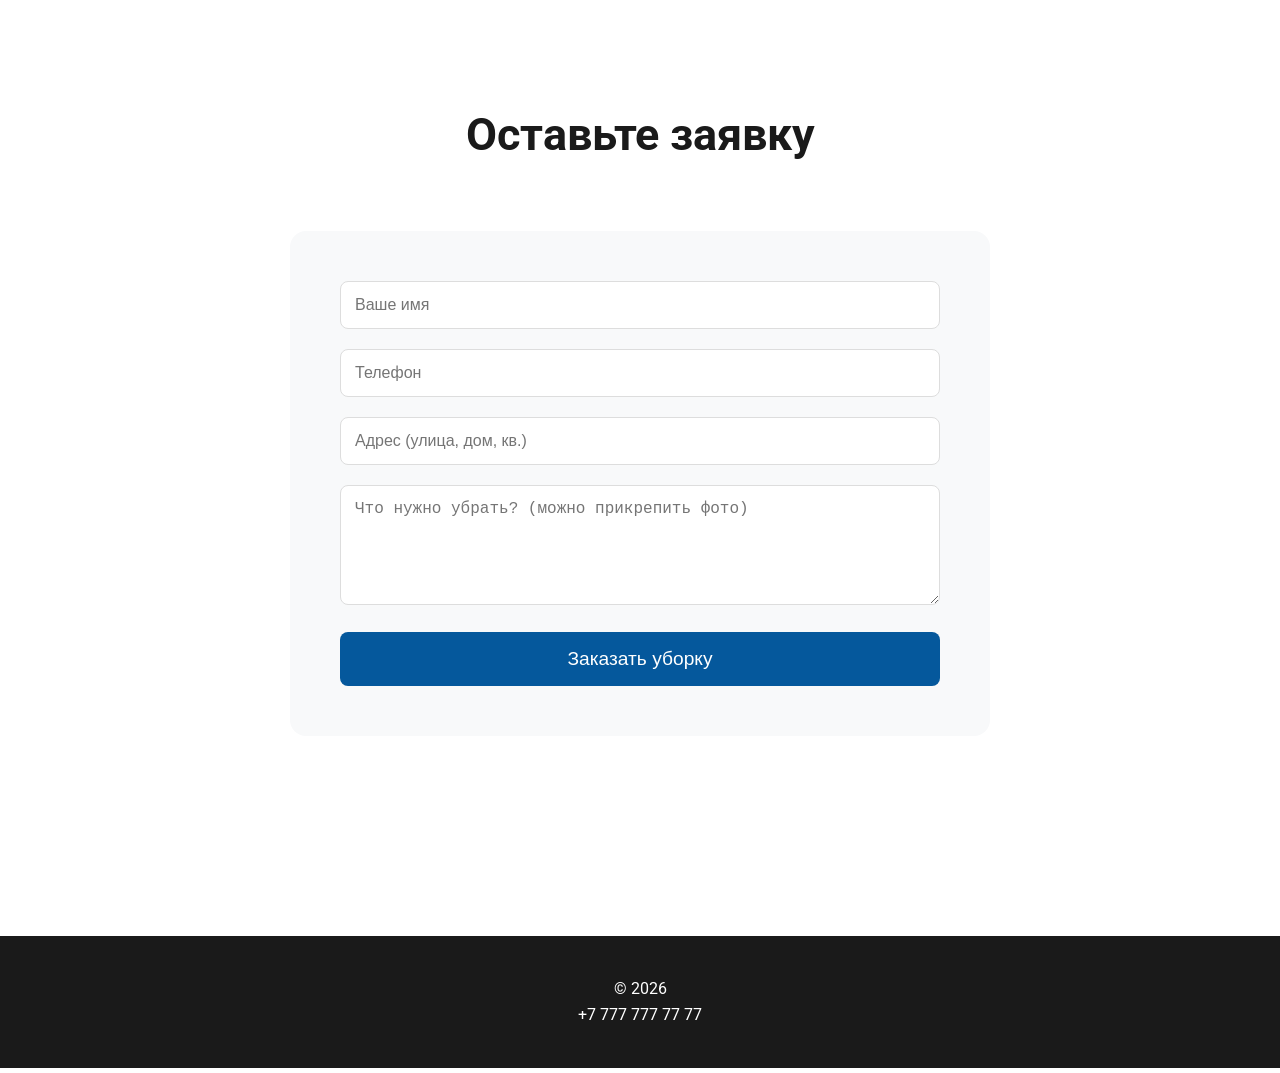
==== commit fef25174: "Update index.html" ====
--- a/index.html
+++ b/index.html
@@ -31,7 +31,7 @@
         <a href="#" class="logo">ТАЗАЛЫК</a>
 
         <ul class="nav-menu" id="navMenu">
-          <li><a href="contact.html">Контакты/a></li>
+          <li><a href="contact.html">Контакты></li>
           <li><a href="#services">Услуги</a></li>
           <li><a href="o-nas.html">О нас</a></li>
           <li><a href="#advantages">Преимущества</a></li>
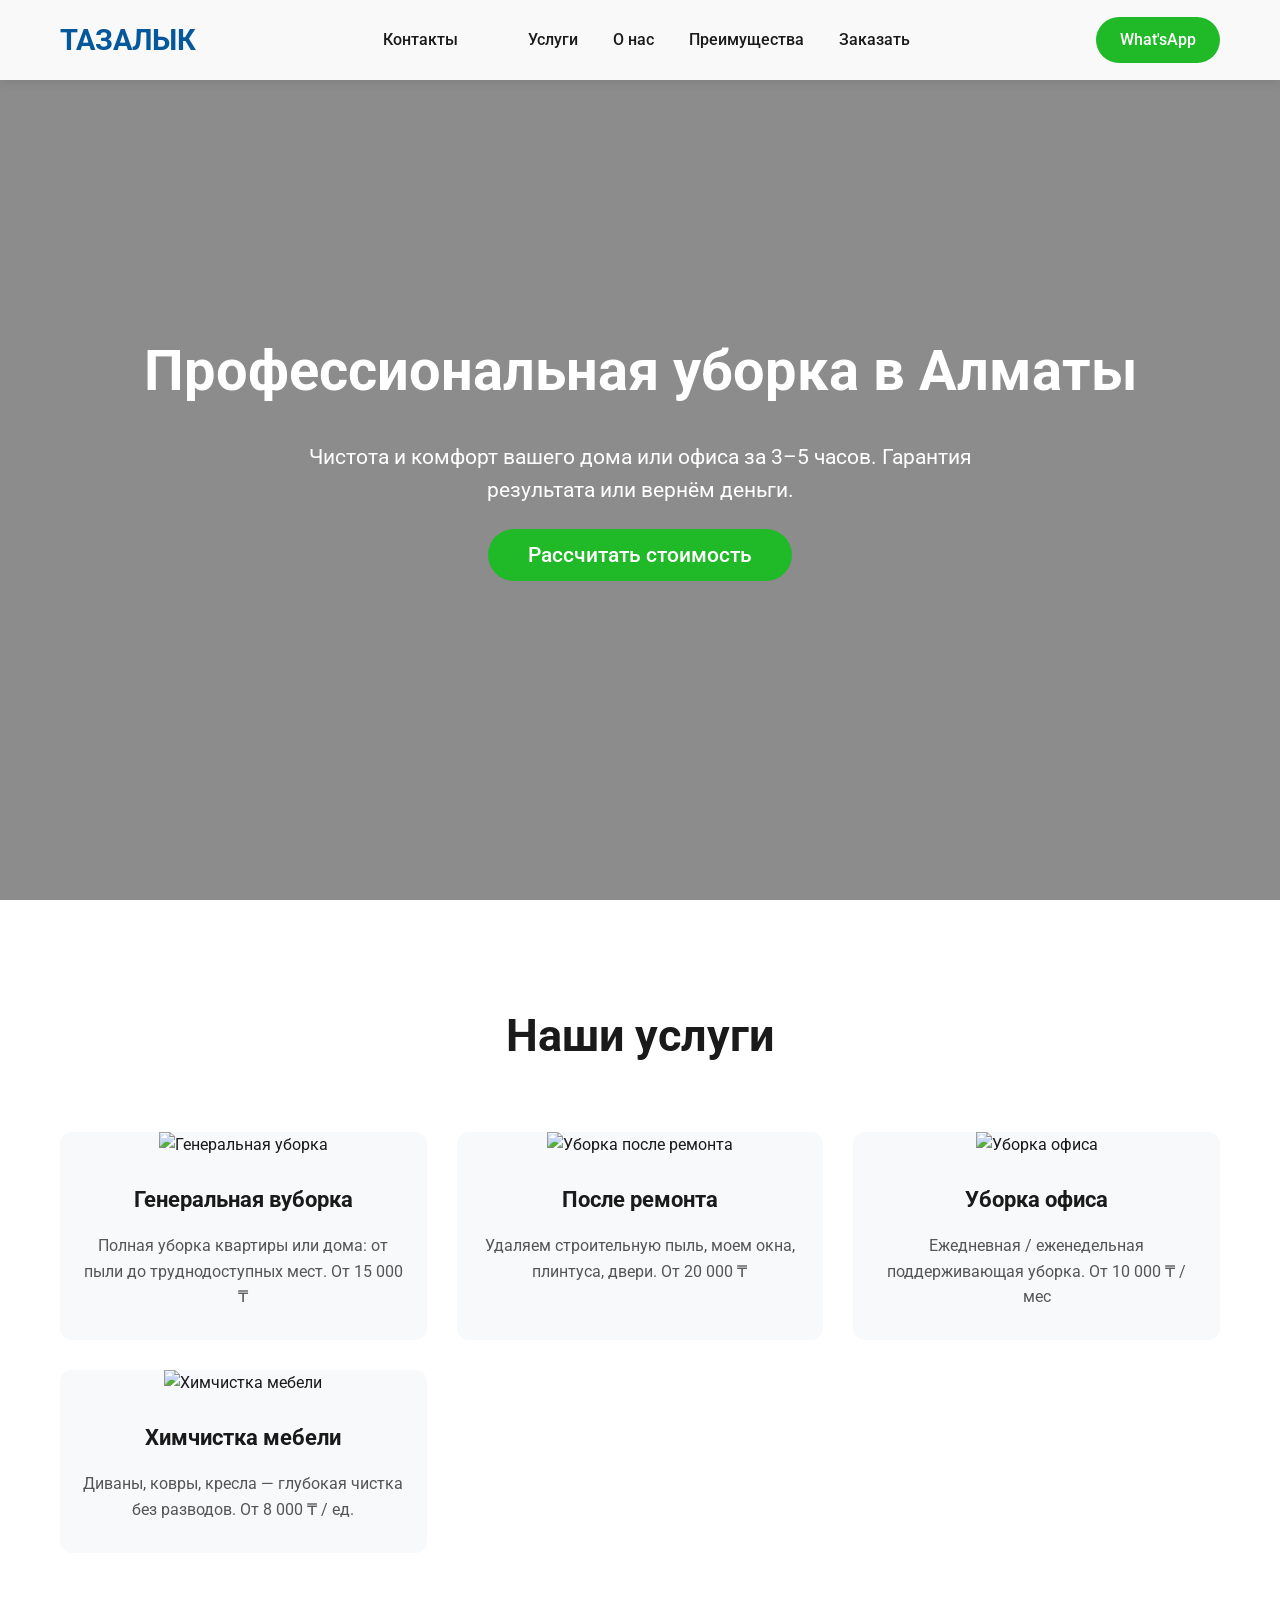
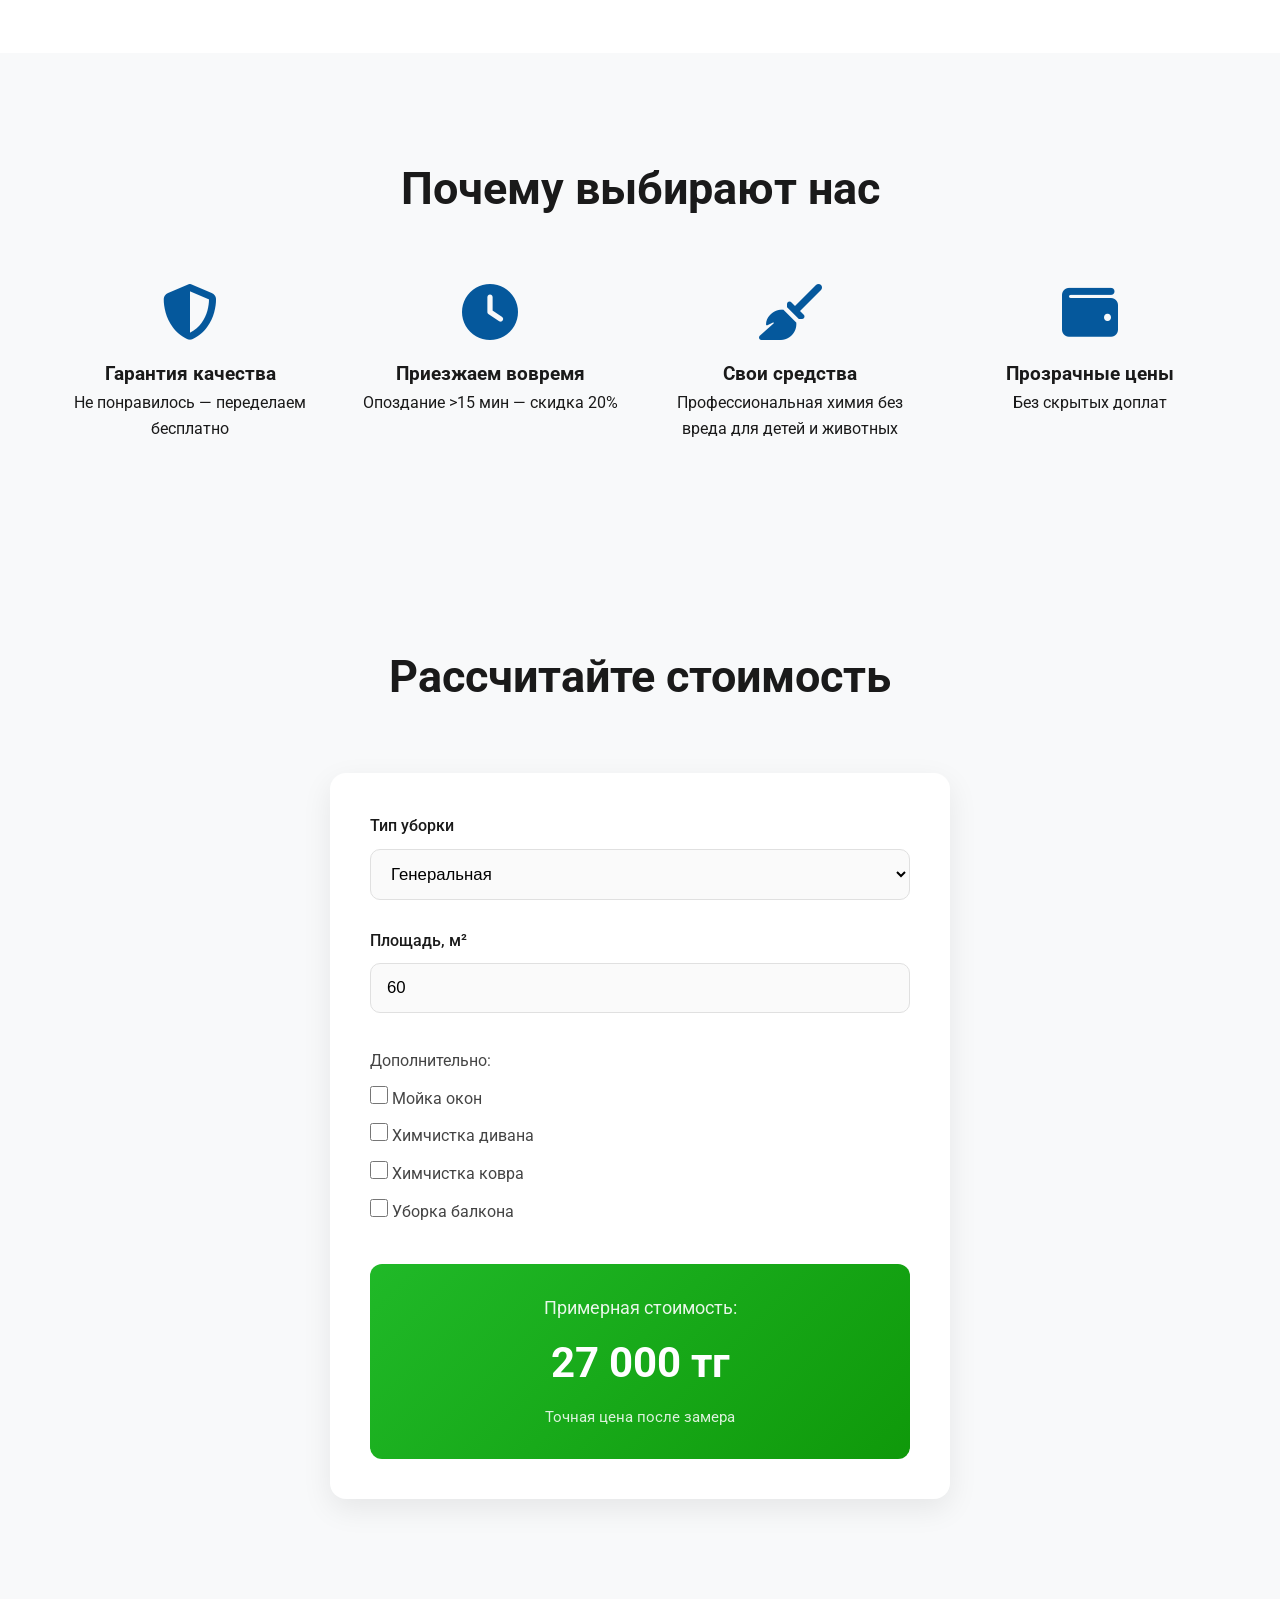
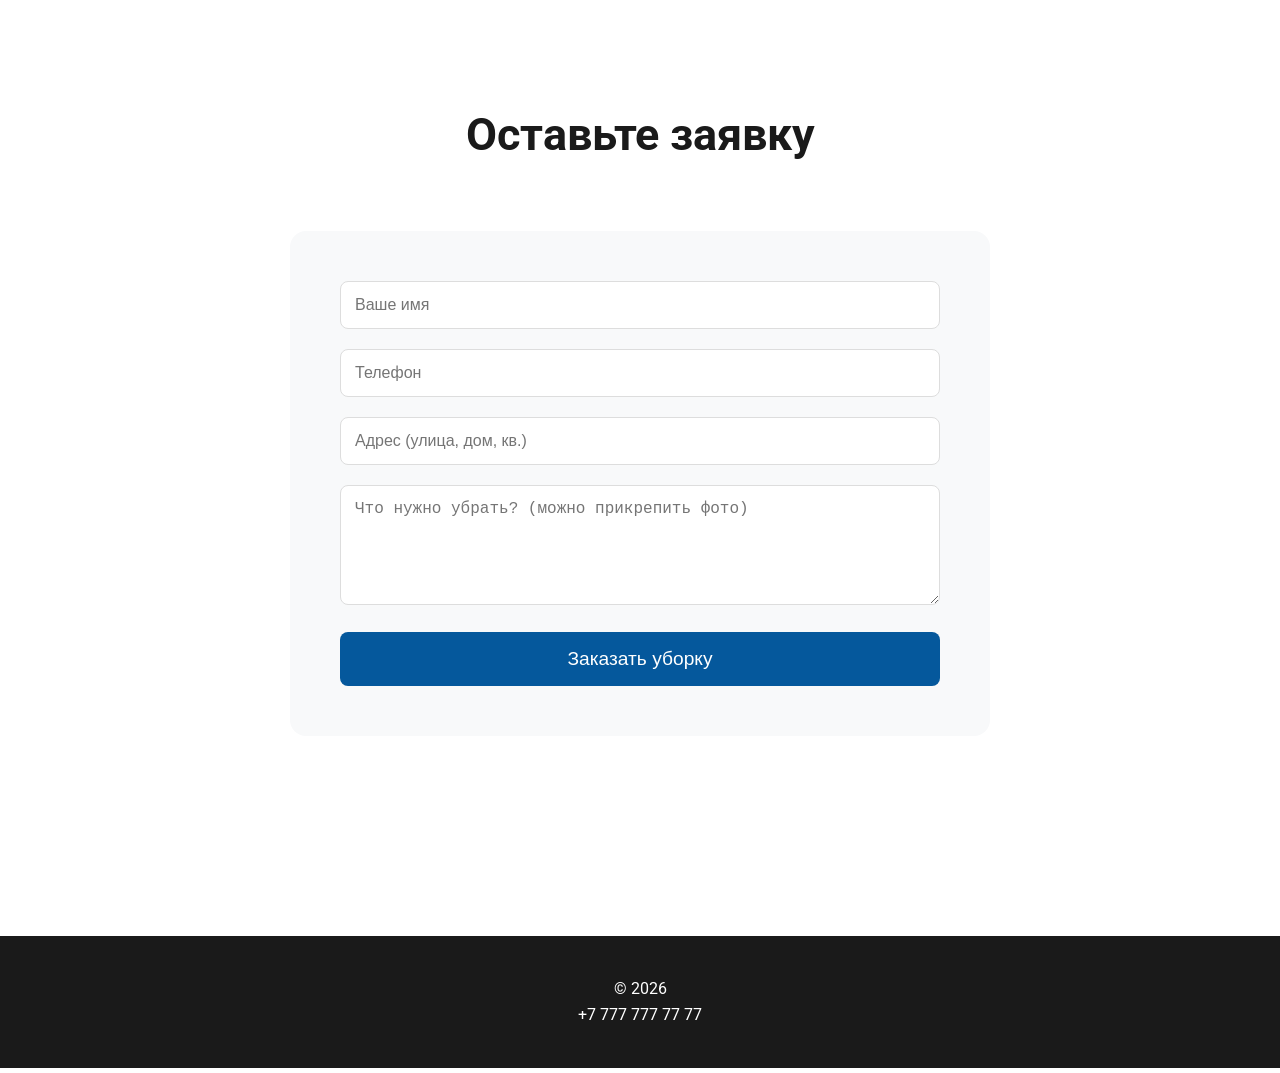
==== commit 4b80d36d: "Update index.html" ====
--- a/index.html
+++ b/index.html
@@ -31,7 +31,7 @@
         <a href="#" class="logo">ТАЗАЛЫК</a>
 
         <ul class="nav-menu" id="navMenu">
-          <li><a href="contact.html">Контакты></li>
+          <li><a href="contact.html">Контакты</li>
           <li><a href="#services">Услуги</a></li>
           <li><a href="o-nas.html">О нас</a></li>
           <li><a href="#advantages">Преимущества</a></li>
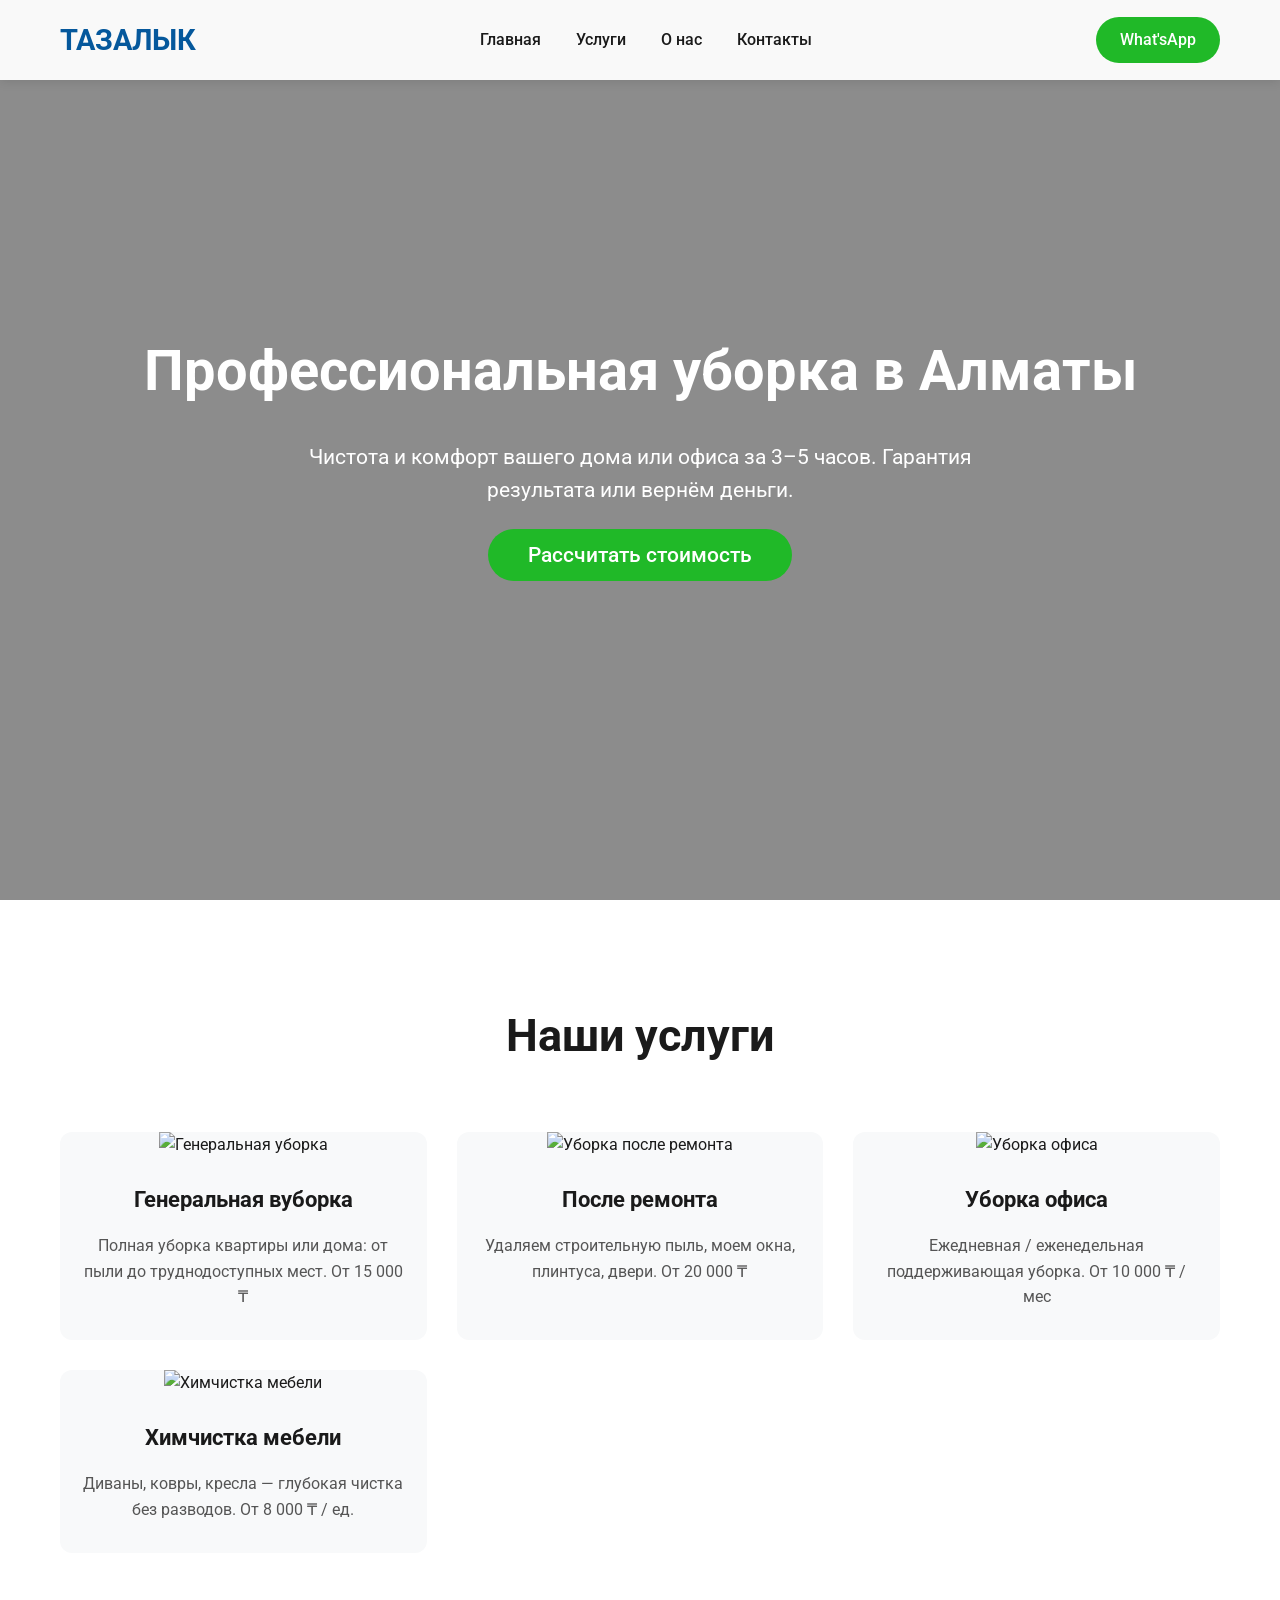
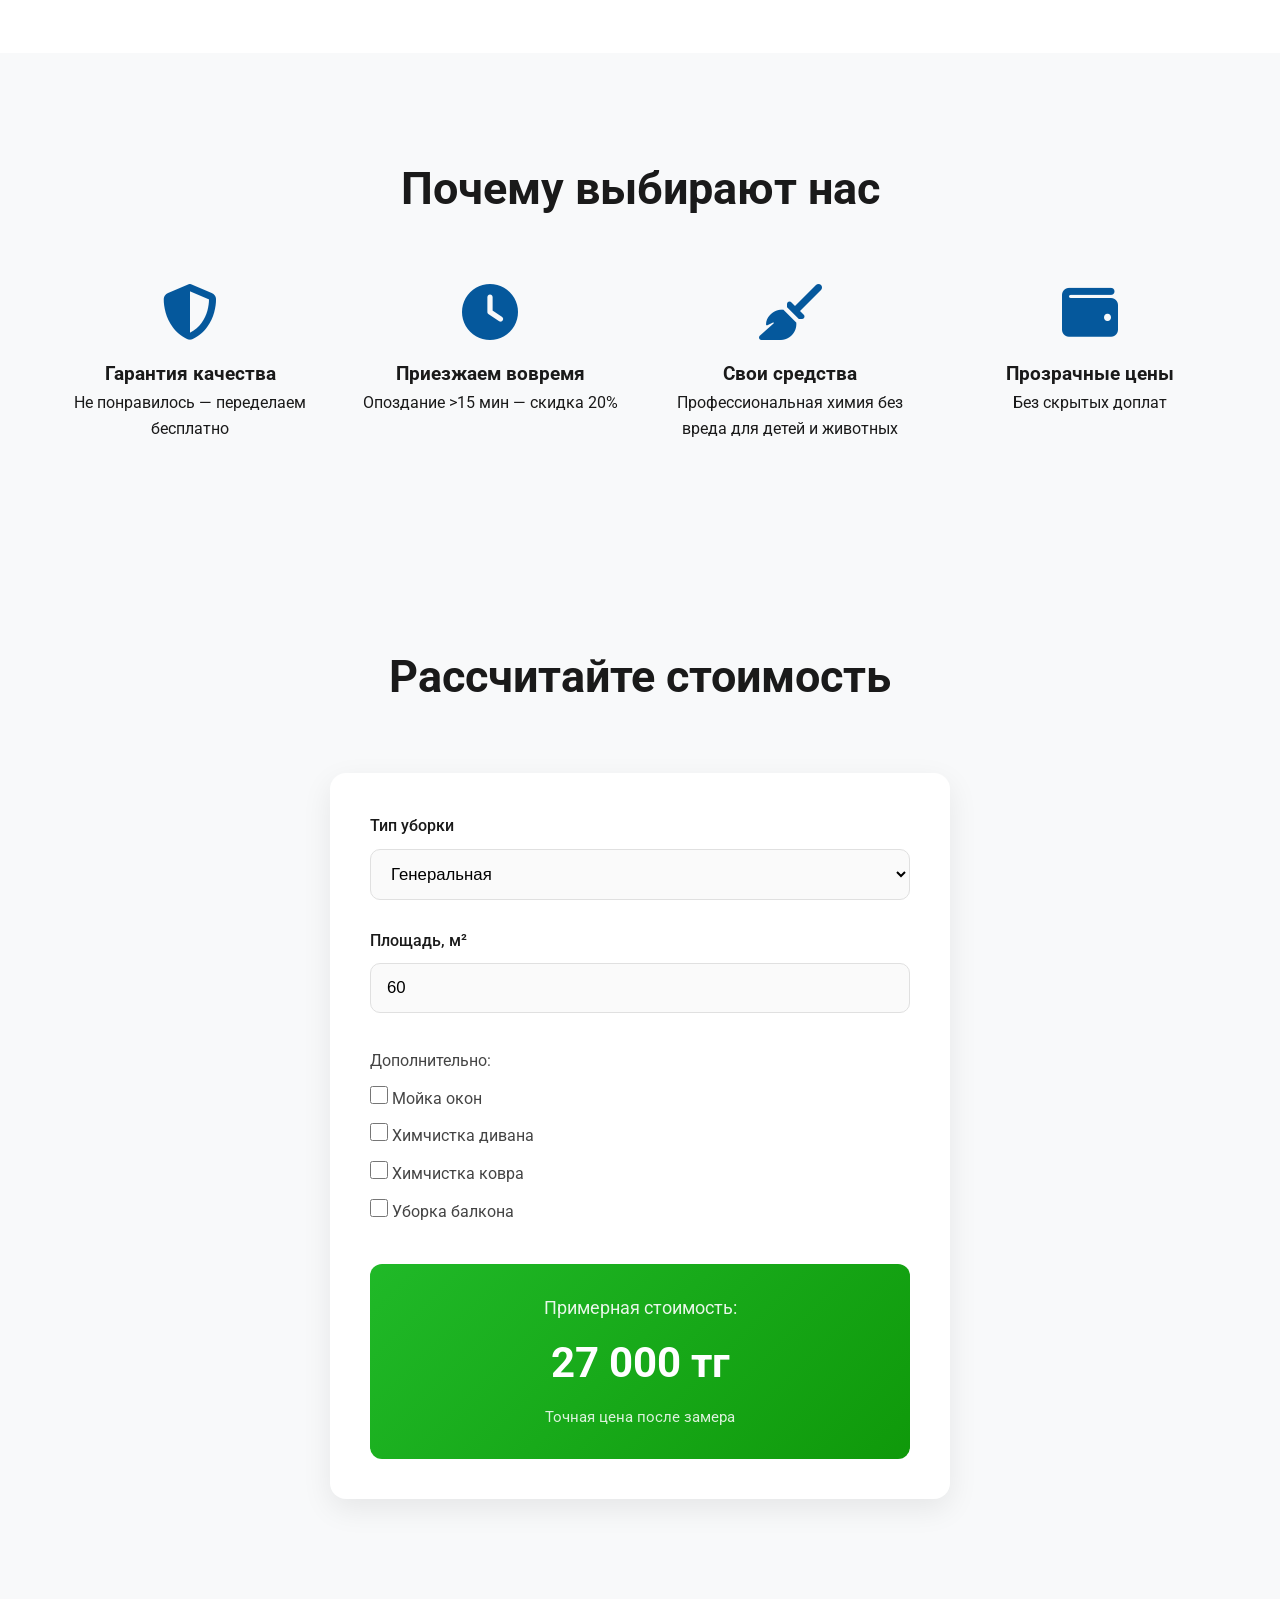
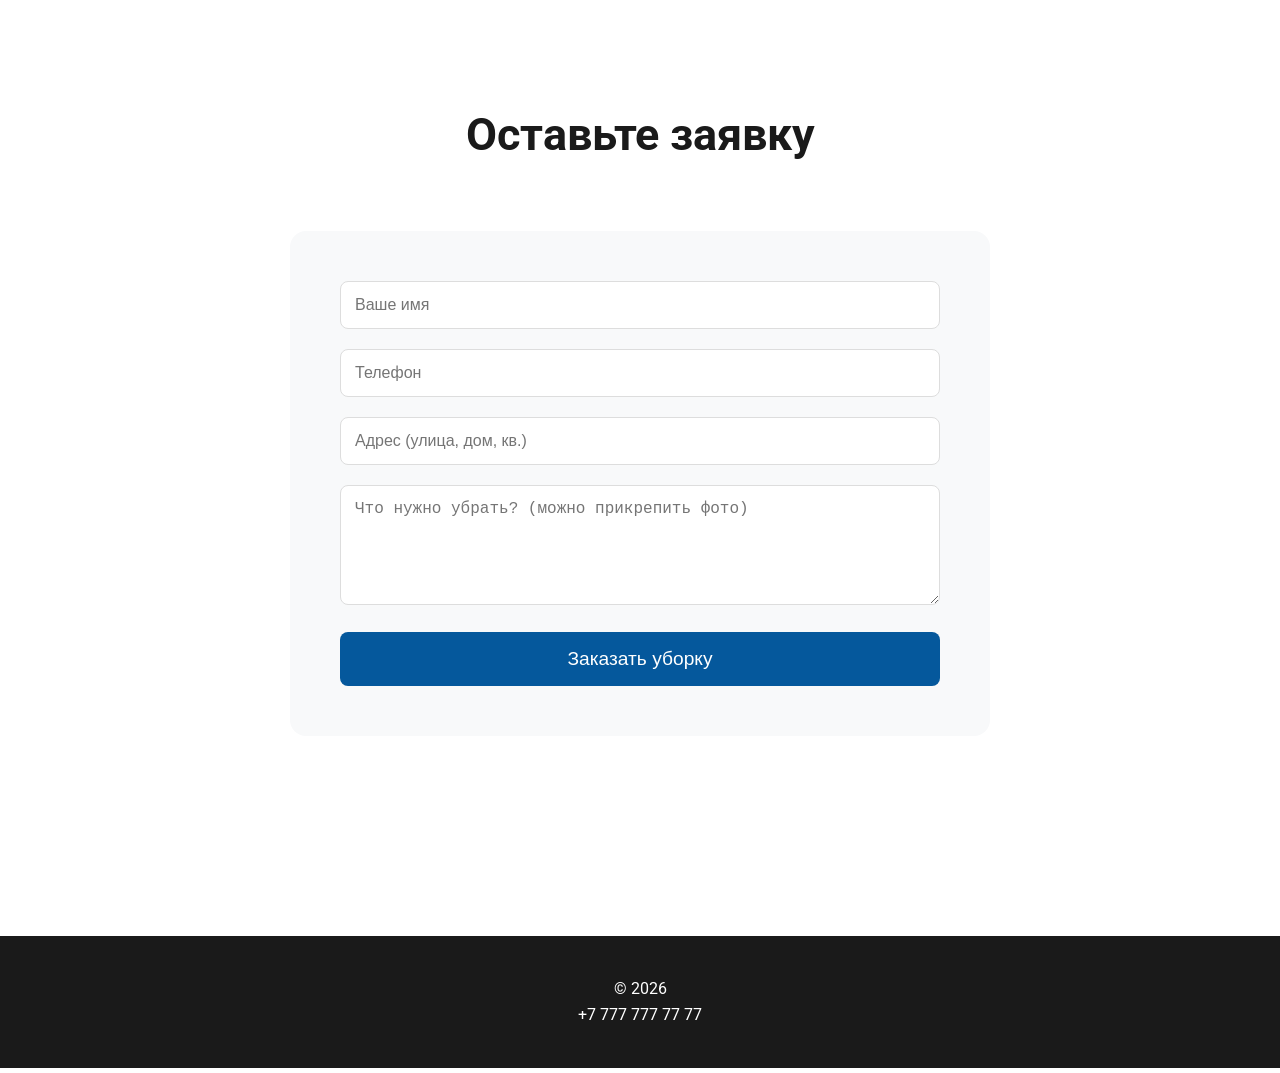
==== commit 7b061db5: "fix: update navigation and complete about page - Unified navigation links across `index.html` and `c" ====
--- a/index.html
+++ b/index.html
@@ -31,11 +31,10 @@
         <a href="#" class="logo">ТАЗАЛЫК</a>
 
         <ul class="nav-menu" id="navMenu">
-          <li><a href="contact.html">Контакты</li>
-          <li><a href="#services">Услуги</a></li>
+          <li><a href="index.html">Главная</a></li>
+          <li><a href="index.html#services">Услуги</a></li>
           <li><a href="o-nas.html">О нас</a></li>
-          <li><a href="#advantages">Преимущества</a></li>
-          <li><a href="#contact">Заказать</a></li>
+          <li><a href="contact.html">Контакты</a></li>
         </ul>
 
         <div class="hamburger" id="hamburger">
--- a/styles.css
+++ b/styles.css
@@ -139,6 +139,28 @@
   margin-bottom: 60px;
   color: var(--dark);
 }
+
+/* About Us Section Styles */
+.about-section {
+  padding: 20px 0;
+}
+
+.about-section h2 {
+  font-size: 2.2rem;
+  text-align: left;
+  margin-bottom: 20px;
+}
+
+.about-section p {
+  font-size: 1.2rem;
+  margin-bottom: 30px;
+}
+
+.about-section ul {
+  font-size: 1.2rem;
+  margin-bottom: 30px;
+  padding-left: 20px;
+}
 
 .services-grid {
   display: grid;
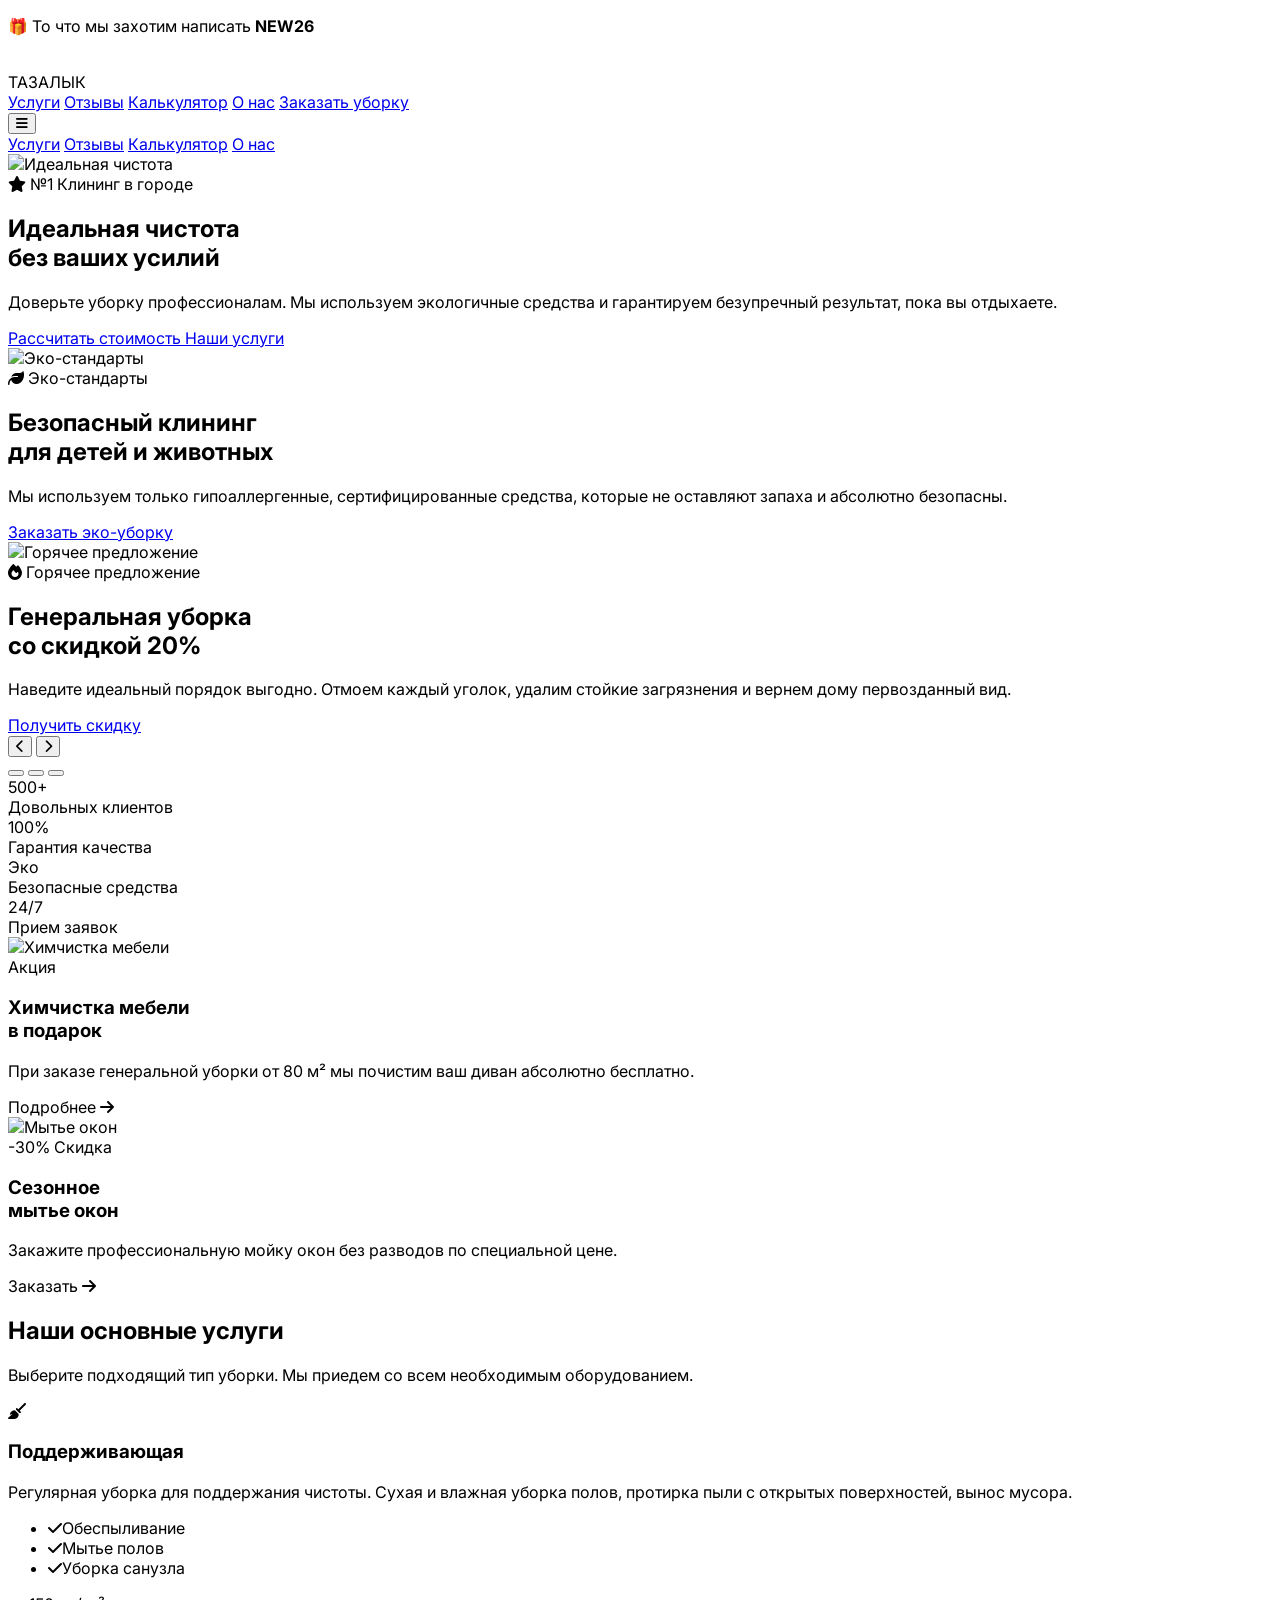
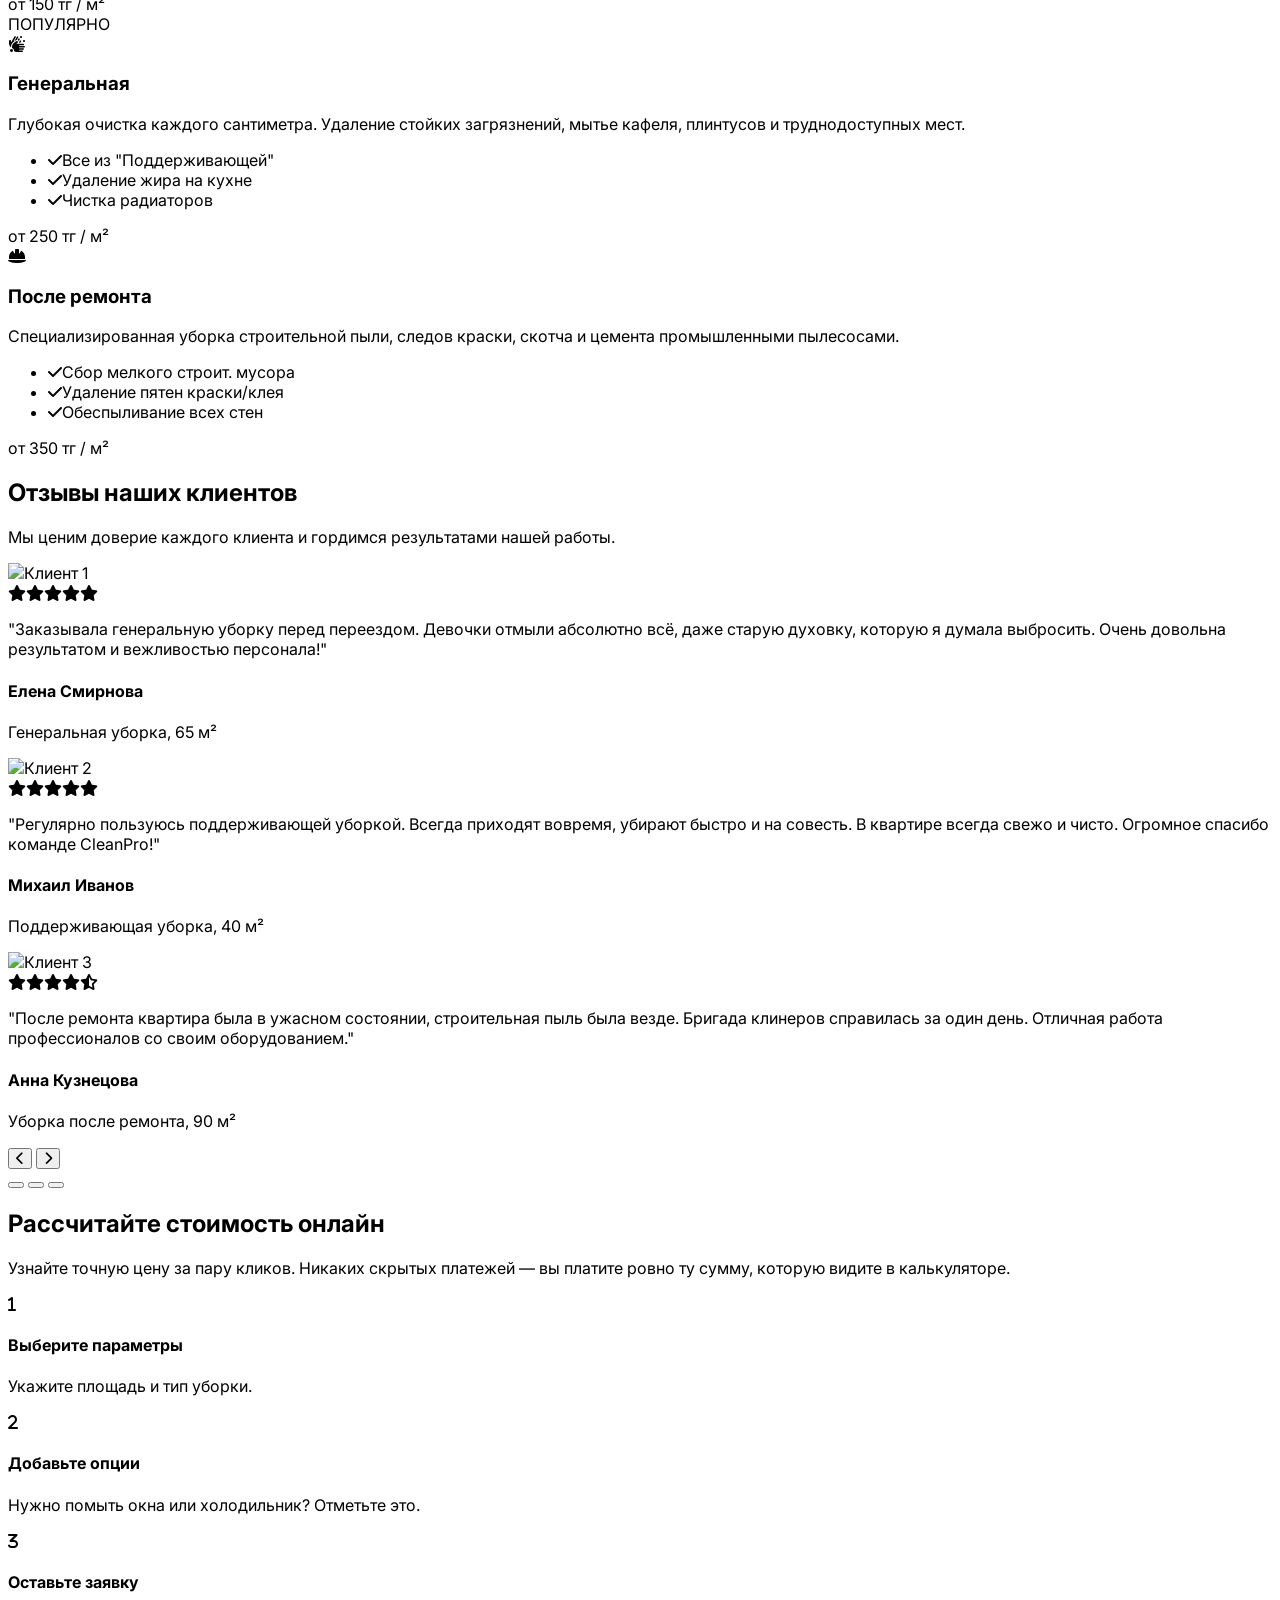
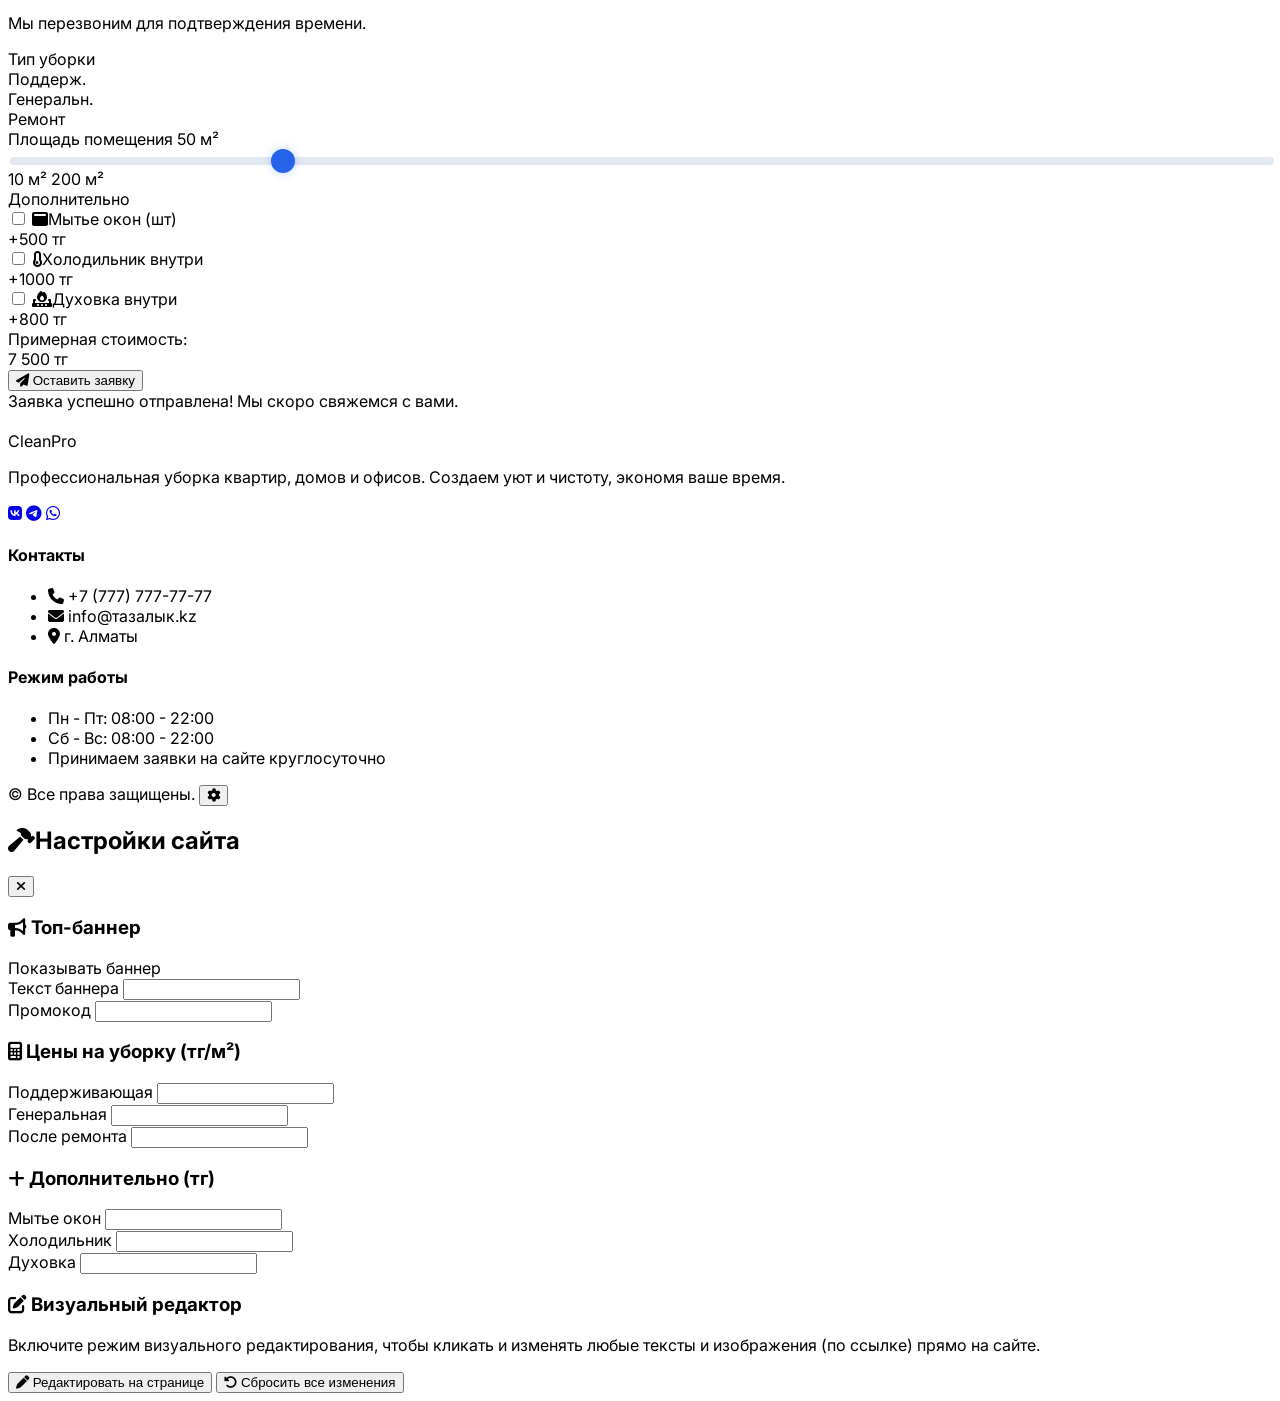
==== commit 99e226db: "Update index.html" ====
--- a/index.html
+++ b/index.html
@@ -1,222 +1,1148 @@
-<!doctype html>
+<!DOCTYPE html>
 <html lang="ru">
-  <head>
-    <meta charset="UTF-8" />
-    <meta name="viewport" content="width=device-width, initial-scale=1.0" />
-    <title>Чистый Дом — Профессиональный клининг в Алматы</title>
-    <meta
-      name="description"
-      content="Уборка квартир, офисов, после ремонта. Быстро, качественно, недорого. Заказать клининг в Алматы."
-    />
-
-    <!-- Google Fonts -->
-    <link rel="preconnect" href="https://fonts.googleapis.com" />
-    <link rel="preconnect" href="https://fonts.gstatic.com" crossorigin />
-    <link
-      href="https://fonts.googleapis.com/css2?family=Roboto:wght@300;400;500;700&display=swap"
-      rel="stylesheet"
-    />
-    <link rel="stylesheet" href="styles.css" />
-    <link rel="stylesheet" href="calculytor.css" />
-
-    <!-- Font Awesome для иконок (преимущества) -->
-    <link
-      rel="stylesheet"
-      href="https://cdnjs.cloudflare.com/ajax/libs/font-awesome/6.5.0/css/all.min.css"
-    />
-  </head>
-  <body>
-    <header id="header">
-      <div class="container nav">
-        <a href="#" class="logo">ТАЗАЛЫК</a>
-
-        <ul class="nav-menu" id="navMenu">
-          <li><a href="index.html">Главная</a></li>
-          <li><a href="index.html#services">Услуги</a></li>
-          <li><a href="o-nas.html">О нас</a></li>
-          <li><a href="contact.html">Контакты</a></li>
-        </ul>
-
-        <div class="hamburger" id="hamburger">
-          <span></span>
-          <span></span>
-          <span></span>
+<head>
+    <meta charset="UTF-8">
+    <meta name="viewport" content="width=device-width, initial-scale=1.0">
+    <title>Тазалық - Профессиональный клининг</title>
+    <!-- Подключаем Tailwind CSS для быстрой и адаптивной верстки -->
+    <script src="https://cdn.tailwindcss.com"></script>
+    <!-- Подключаем иконки FontAwesome -->
+    <link rel="stylesheet" href="https://cdnjs.cloudflare.com/ajax/libs/font-awesome/6.4.0/css/all.min.css">
+    <!-- Подключаем шрифты Google -->
+    <link href="https://fonts.googleapis.com/css2?family=Inter:wght@300;400;500;600;700&display=swap" rel="stylesheet">
+    
+    <style>
+        body {
+            font-family: 'Inter', sans-serif;
+            overflow-x: hidden;
+        }
+
+        /* Пользовательские анимации */
+        .blob {
+            position: absolute;
+            filter: blur(40px);
+            z-index: 0;
+            opacity: 0.6;
+            animation: float 10s infinite ease-in-out alternate;
+        }
+
+        @keyframes float {
+            0% { transform: translate(0px, 0px) scale(1); }
+            50% { transform: translate(30px, -50px) scale(1.1); }
+            100% { transform: translate(-20px, 20px) scale(0.9); }
+        }
+
+        .blob-1 { top: -10%; left: -10%; width: 400px; height: 400px; background: #93c5fd; animation-delay: 0s; }
+        .blob-2 { top: 40%; right: -10%; width: 300px; height: 300px; background: #a7f3d0; animation-delay: 2s; }
+        .blob-3 { bottom: -10%; left: 20%; width: 350px; height: 350px; background: #e0e7ff; animation-delay: 4s; }
+
+        /* Классы для анимации при скролле (Intersection Observer) */
+        .reveal {
+            opacity: 0;
+            transform: translateY(50px);
+            transition: all 0.8s ease-out;
+        }
+
+        .reveal.active {
+            opacity: 1;
+            transform: translateY(0);
+        }
+
+        /* Стилизация ползунка в калькуляторе */
+        input[type=range] {
+            -webkit-appearance: none;
+            width: 100%;
+            background: transparent;
+        }
+        input[type=range]::-webkit-slider-thumb {
+            -webkit-appearance: none;
+            height: 24px;
+            width: 24px;
+            border-radius: 50%;
+            background: #2563eb;
+            cursor: pointer;
+            margin-top: -8px;
+            box-shadow: 0 0 10px rgba(37, 99, 235, 0.3);
+            transition: transform 0.1s;
+        }
+        input[type=range]::-webkit-slider-thumb:hover {
+            transform: scale(1.2);
+        }
+        input[type=range]::-webkit-slider-runnable-track {
+            width: 100%;
+            height: 8px;
+            cursor: pointer;
+            background: #e2e8f0;
+            border-radius: 4px;
+        }
+        
+        /* Плавное изменение цены */
+        .price-update {
+            animation: pulse-price 0.3s ease-out;
+        }
+        @keyframes pulse-price {
+            0% { transform: scale(1); color: #2563eb; }
+            50% { transform: scale(1.1); color: #1d4ed8; }
+            100% { transform: scale(1); color: #1e293b; }
+        }
+
+        /* Стили для режима редактирования */
+        .admin-edit-mode {
+            outline: 2px dashed #3b82f6 !important;
+            outline-offset: 2px;
+            transition: all 0.2s;
+        }
+        img.admin-edit-mode {
+            cursor: pointer;
+            z-index: 60 !important;
+            pointer-events: auto !important;
+        }
+        h1.admin-edit-mode, h2.admin-edit-mode, h3.admin-edit-mode, h4.admin-edit-mode, p.admin-edit-mode, li.admin-edit-mode, span.admin-edit-mode {
+            cursor: text;
+            position: relative;
+            z-index: 61 !important;
+        }
+        .admin-edit-mode:hover {
+            background-color: rgba(59, 130, 246, 0.1);
+        }
+    </style>
+</head>
+<body class="bg-slate-50 text-slate-800 antialiased selection:bg-blue-200 selection:text-blue-900">
+
+    <!-- Топ-баннер со скидкой -->
+    <div id="promo-banner" class="bg-gradient-to-r from-blue-600 to-teal-500 text-white text-sm py-2.5 px-4 relative z-50 shadow-sm">
+        <div class="max-w-7xl mx-auto flex justify-center items-center">
+            <p class="text-center font-medium pr-6 md:pr-0">
+                <span class="inline-block mr-1">🎁</span> 
+                <span id="banner-text-content">То что захотим написать</span> <strong id="banner-promo-code" class="bg-white/20 px-2 py-0.5 rounded ml-1 tracking-wider">NEW26</strong>
+            </p>                     
+            </button>
         </div>
-
-        <a href="https://wa.me/77074195168" class="btn">What'sApp</a>
-      </div>
-    </header>
-
-    <section class="hero">
-      <div class="container hero-content">
-        <h1>Профессиональная уборка в Алматы</h1>
-        <p>
-          Чистота и комфорт вашего дома или офиса за 3–5 часов. Гарантия
-          результата или вернём деньги.
-        </p>
-        <a
-          href="#calculator"
-          class="btn"
-          style="font-size: 1.3rem; padding: 14px 40px"
-          >Рассчитать стоимость</a
-        >
-      </div>
+    </div>
+
+    <!-- Навигация -->
+    <nav class="sticky top-0 w-full z-40 bg-white/80 backdrop-blur-md shadow-sm transition-all duration-300" id="navbar">
+        <div class="max-w-7xl mx-auto px-4 sm:px-6 lg:px-8">
+            <div class="flex justify-between items-center h-20">
+                <div class="flex-shrink-0 flex items-center gap-2 cursor-pointer" onclick="window.scrollTo(0,0)">
+                     <!-- лого -->
+                    <div class="w-10 h-10  flex items-center justify-center text-white font-bold text-xl">  
+                        <i class="fa-solid fa-sparkles"></i>
+                    </div>
+                    <span class="font-bold text-2xl tracking-tight text-slate-900">ТАЗАЛЫК<span class="text-blue-600"></span></span>
+                </div>
+                
+                <!-- Меню десктоп -->
+                <div class="hidden md:flex space-x-8 items-center">
+                    <a href="#services" class="text-slate-600 hover:text-blue-600 font-medium transition-colors">Услуги</a>
+                    <a href="#reviews" class="text-slate-600 hover:text-blue-600 font-medium transition-colors">Отзывы</a>
+                    <a href="#calculator" class="text-slate-600 hover:text-blue-600 font-medium transition-colors">Калькулятор</a>
+                    <a href="#about" class="text-slate-600 hover:text-blue-600 font-medium transition-colors">О нас</a>
+                    <a href="#calculator" class="bg-blue-600 text-white px-6 py-2.5 rounded-full font-medium hover:bg-blue-700 transition-all shadow-md hover:shadow-lg transform hover:-translate-y-0.5">
+                        Заказать уборку
+                    </a>
+                </div>
+
+                <!-- Кнопка мобильного меню -->
+                <div class="md:hidden flex items-center">
+                    <button id="mobile-menu-btn" class="text-slate-600 hover:text-blue-600 focus:outline-none text-2xl">
+                        <i class="fa-solid fa-bars"></i>
+                    </button>
+                </div>
+            </div>
+        </div>
+        <!-- Мобильное меню -->
+        <div id="mobile-menu" class="hidden md:hidden bg-white border-t border-slate-100 absolute w-full shadow-lg">
+            <div class="px-4 pt-2 pb-6 space-y-2">
+                <a href="#services" class="block px-3 py-3 rounded-md text-base font-medium text-slate-700 hover:text-blue-600 hover:bg-slate-50">Услуги</a>
+                <a href="#reviews" class="block px-3 py-3 rounded-md text-base font-medium text-slate-700 hover:text-blue-600 hover:bg-slate-50">Отзывы</a>
+                <a href="#calculator" class="block px-3 py-3 rounded-md text-base font-medium text-slate-700 hover:text-blue-600 hover:bg-slate-50">Калькулятор</a>
+                <a href="#about" class="block px-3 py-3 rounded-md text-base font-medium text-slate-700 hover:text-blue-600 hover:bg-slate-50">О нас</a>
+            </div>
+        </div>
+    </nav>
+
+    <!-- Главный экран (Hero баннер с картинками) -->
+    <section class="relative overflow-hidden h-screen min-h-[600px] flex items-center bg-slate-900">
+        <!-- Hero Slider Track (движется) -->
+        <div id="hero-slider-track" class="absolute inset-0 flex transition-transform duration-700 ease-in-out h-full w-full z-0">
+            
+            <!-- Slide 1 -->
+            <div class="w-full flex-shrink-0 relative h-full flex flex-col justify-center items-center">
+                <img src="https://images.unsplash.com/photo-1581578731548-c64695cc6952?auto=format&fit=crop&w=1920&q=80" alt="Идеальная чистота" class="absolute inset-0 w-full h-full object-cover">
+                <div class="absolute inset-0 bg-slate-900/60 pointer-events-none"></div>
+                
+                <div class="relative z-10 text-center max-w-3xl mx-auto px-4 -mt-10">
+                    <span class="inline-block py-1 px-3 rounded-full bg-blue-500/20 text-blue-300 border border-blue-500/30 text-sm font-semibold mb-6 shadow-sm backdrop-blur-sm">
+                        <i class="fa-solid fa-star text-yellow-400 mr-1"></i> №1 Клининг в городе
+                    </span>
+                    <h1 class="text-4xl md:text-5xl lg:text-6xl font-extrabold text-white tracking-tight mb-8 leading-tight">
+                        Идеальная чистота <br>
+                        <span class="text-transparent bg-clip-text bg-gradient-to-r from-blue-400 to-teal-300">без ваших усилий</span>
+                    </h1>
+                    <p class="text-lg md:text-xl text-slate-300 mb-10 leading-relaxed">
+                        Доверьте уборку профессионалам. Мы используем экологичные средства и гарантируем безупречный результат, пока вы отдыхаете.
+                    </p>
+                    <div class="flex flex-col sm:flex-row justify-center gap-4">
+                        <a href="#calculator" class="bg-blue-600 text-white px-8 py-4 rounded-full font-bold text-lg hover:bg-blue-700 transition-all shadow-lg hover:shadow-blue-500/30 transform hover:-translate-y-1">
+                            Рассчитать стоимость
+                        </a>
+                        <a href="#services" class="bg-white/10 text-white backdrop-blur-md border border-white/20 px-8 py-4 rounded-full font-bold text-lg hover:bg-white/20 transition-all shadow-sm hover:shadow-md transform hover:-translate-y-1">
+                            Наши услуги
+                        </a>
+                    </div>
+                </div>
+            </div>
+
+            <!-- Slide 2 -->
+            <div class="w-full flex-shrink-0 relative h-full flex flex-col justify-center items-center">
+                <img src="https://images.unsplash.com/photo-1584622650111-993a426fbf0a?auto=format&fit=crop&w=1920&q=80" alt="Эко-стандарты" class="absolute inset-0 w-full h-full object-cover">
+                <div class="absolute inset-0 bg-teal-900/60 pointer-events-none"></div>
+                
+                <div class="relative z-10 text-center max-w-3xl mx-auto px-4 -mt-10">
+                    <span class="inline-block py-1 px-3 rounded-full bg-teal-500/20 text-teal-300 border border-teal-500/30 text-sm font-semibold mb-6 shadow-sm backdrop-blur-sm">
+                        <i class="fa-solid fa-leaf text-teal-400 mr-1"></i> Эко-стандарты
+                    </span>
+                    <h1 class="text-4xl md:text-5xl lg:text-6xl font-extrabold text-white tracking-tight mb-8 leading-tight">
+                        Безопасный клининг <br>
+                        <span class="text-transparent bg-clip-text bg-gradient-to-r from-teal-400 to-green-300">для детей и животных</span>
+                    </h1>
+                    <p class="text-lg md:text-xl text-slate-300 mb-10 leading-relaxed">
+                        Мы используем только гипоаллергенные, сертифицированные средства, которые не оставляют запаха и абсолютно безопасны.
+                    </p>
+                    <div class="flex flex-col sm:flex-row justify-center gap-4">
+                        <a href="#calculator" class="bg-teal-500 text-white px-8 py-4 rounded-full font-bold text-lg hover:bg-teal-600 transition-all shadow-lg hover:shadow-teal-500/30 transform hover:-translate-y-1">
+                            Заказать эко-уборку
+                        </a>
+                    </div>
+                </div>
+            </div>
+
+            <!-- Slide 3 -->
+            <div class="w-full flex-shrink-0 relative h-full flex flex-col justify-center items-center">
+                <img src="https://images.unsplash.com/photo-1628177142898-93e46e46537a?auto=format&fit=crop&w=1920&q=80" alt="Горячее предложение" class="absolute inset-0 w-full h-full object-cover">
+                <div class="absolute inset-0 bg-orange-900/60 pointer-events-none"></div>
+                
+                <div class="relative z-10 text-center max-w-3xl mx-auto px-4 -mt-10">
+                    <span class="inline-block py-1 px-3 rounded-full bg-orange-500/20 text-orange-300 border border-orange-500/30 text-sm font-semibold mb-6 shadow-sm backdrop-blur-sm">
+                        <i class="fa-solid fa-fire text-orange-400 mr-1"></i> Горячее предложение
+                    </span>
+                    <h1 class="text-4xl md:text-5xl lg:text-6xl font-extrabold text-white tracking-tight mb-8 leading-tight">
+                        Генеральная уборка <br>
+                        <span class="text-transparent bg-clip-text bg-gradient-to-r from-orange-400 to-red-300">со скидкой 20%</span>
+                    </h1>
+                    <p class="text-lg md:text-xl text-slate-300 mb-10 leading-relaxed">
+                        Наведите идеальный порядок выгодно. Отмоем каждый уголок, удалим стойкие загрязнения и вернем дому первозданный вид.
+                    </p>
+                    <div class="flex flex-col sm:flex-row justify-center gap-4">
+                        <a href="#calculator" class="bg-orange-500 text-white px-8 py-4 rounded-full font-bold text-lg hover:bg-orange-600 transition-all shadow-lg hover:shadow-orange-500/30 transform hover:-translate-y-1">
+                            Получить скидку
+                        </a>
+                    </div>
+                </div>
+            </div>
+
+        </div>
+
+        <!-- Hero Slider Navigation Arrows -->
+        <button onclick="prevHeroSlide()" class="absolute left-4 top-1/2 -translate-y-1/2 w-12 h-12 bg-white/20 backdrop-blur-md border border-white/30 rounded-full shadow-sm flex items-center justify-center text-white hover:bg-white hover:text-blue-600 transition-all z-20 focus:outline-none hidden sm:flex">
+            <i class="fa-solid fa-chevron-left text-lg"></i>
+        </button>
+        <button onclick="nextHeroSlide()" class="absolute right-4 top-1/2 -translate-y-1/2 w-12 h-12 bg-white/20 backdrop-blur-md border border-white/30 rounded-full shadow-sm flex items-center justify-center text-white hover:bg-white hover:text-blue-600 transition-all z-20 focus:outline-none hidden sm:flex">
+            <i class="fa-solid fa-chevron-right text-lg"></i>
+        </button>
+
+        <!-- Hero Pagination Dots -->
+        <div class="absolute bottom-32 sm:bottom-28 left-0 right-0 flex justify-center gap-3 z-20">
+            <button onclick="goToHeroSlide(0)" class="w-3 h-3 rounded-full bg-blue-500 transition-colors hero-slide-dot focus:outline-none"></button>
+            <button onclick="goToHeroSlide(1)" class="w-3 h-3 rounded-full bg-white/50 transition-colors hero-slide-dot focus:outline-none"></button>
+            <button onclick="goToHeroSlide(2)" class="w-3 h-3 rounded-full bg-white/50 transition-colors hero-slide-dot focus:outline-none"></button>
+        </div>
+        
+        <!-- Stats Box -->
+        <div class="absolute bottom-0 left-0 right-0 z-20 bg-slate-900/40 backdrop-blur-lg border-t border-white/10">
+            <div class="max-w-7xl mx-auto px-4 sm:px-6 lg:px-8 py-4 sm:py-6">
+                <div class="grid grid-cols-2 md:grid-cols-4 gap-4 sm:gap-6 text-center">
+                    <div>
+                        <div class="text-2xl sm:text-3xl font-bold text-blue-400 mb-1">500+</div>
+                        <div class="text-xs sm:text-sm text-slate-300">Довольных клиентов</div>
+                    </div>
+                    <div>
+                        <div class="text-2xl sm:text-3xl font-bold text-teal-400 mb-1">100%</div>
+                        <div class="text-xs sm:text-sm text-slate-300">Гарантия качества</div>
+                    </div>
+                    <div>
+                        <div class="text-2xl sm:text-3xl font-bold text-green-400 mb-1">Эко</div>
+                        <div class="text-xs sm:text-sm text-slate-300">Безопасные средства</div>
+                    </div>
+                    <div>
+                        <div class="text-2xl sm:text-3xl font-bold text-orange-400 mb-1">24/7</div>
+                        <div class="text-xs sm:text-sm text-slate-300">Прием заявок</div>
+                    </div>
+                </div>
+            </div>
+        </div>
     </section>
 
-    <section id="services">
-      <div class="container">
-        <h2>Наши услуги</h2>
-        <div class="services-grid">
-          <div class="service-card">
-            <img
-              src="https://images.unsplash.com/photo-1584622650111-993a426fbf0a?ixlib=rb-4.0.3&auto=format&fit=crop&w=800&q=80"
-              alt="Генеральная уборка"
-            />
-            <h3>Генеральная вуборка</h3>
-            <p>
-              Полная уборка квартиры или дома: от пыли до труднодоступных мест.
-              От 15 000 ₸
-            </p>
-          </div>
-          <div class="service-card">
-            <img
-              src="https://images.unsplash.com/photo-1600585154340-be6161a56a0c?ixlib=rb-4.0.3&auto=format&fit=crop&w=800&q=80"
-              alt="Уборка после ремонта"
-            />
-            <h3>После ремонта</h3>
-            <p>
-              Удаляем строительную пыль, моем окна, плинтуса, двери. От 20 000 ₸
-            </p>
-          </div>
-          <div class="service-card">
-            <img
-              src="https://images.unsplash.com/photo-1581578731543-6b3f3a0f6a1f?ixlib=rb-4.0.3&auto=format&fit=crop&w=800&q=80"
-              alt="Уборка офиса"
-            />
-            <h3>Уборка офиса</h3>
-            <p>
-              Ежедневная / еженедельная поддерживающая уборка. От 10 000 ₸ / мес
-            </p>
-          </div>
-          <div class="service-card">
-            <img
-              src="https://images.unsplash.com/photo-1584622650111-993a426fbf0a?ixlib=rb-4.0.3&auto=format&fit=crop&w=800&q=80"
-              alt="Химчистка мебели"
-            />
-            <h3>Химчистка мебели</h3>
-            <p>
-              Диваны, ковры, кресла — глубокая чистка без разводов. От 8 000 ₸ /
-              ед.
-            </p>
-          </div>
+    <!-- Рекламные промо-баннеры (в стиле Antomi) -->
+    <section class="pb-16 pt-4 bg-slate-50 relative z-20">
+        <div class="max-w-7xl mx-auto px-4 sm:px-6 lg:px-8">
+            <div class="grid md:grid-cols-2 gap-8 reveal">
+                
+                <!-- Баннер 1 -->
+                <div class="relative overflow-hidden rounded-2xl group min-h-[280px] flex items-center shadow-lg hover:shadow-xl transition-shadow cursor-pointer" onclick="window.location.href='#calculator'">
+                    <img src="https://images.unsplash.com/photo-1581578731548-c64695cc6952?auto=format&fit=crop&w=800&q=80" alt="Химчистка мебели" class="absolute inset-0 w-full h-full object-cover transition-transform duration-700 group-hover:scale-110">
+                    <div class="absolute inset-0 bg-gradient-to-r from-slate-900/90 to-slate-900/10 pointer-events-none"></div>
+                    <div class="relative z-10 p-8 md:p-10 w-full pointer-events-none">
+                        <span class="inline-block py-1 px-3 rounded-md bg-blue-600 text-white text-xs font-bold tracking-wider uppercase mb-4 pointer-events-auto">Акция</span>
+                        <h3 class="text-2xl md:text-3xl font-bold text-white mb-3 pointer-events-auto">Химчистка мебели<br>в подарок</h3>
+                        <p class="text-slate-300 mb-6 max-w-sm pointer-events-auto">При заказе генеральной уборки от 80 м² мы почистим ваш диван абсолютно бесплатно.</p>
+                        <span class="inline-flex items-center text-white font-bold group-hover:text-blue-400 transition-colors pointer-events-auto">
+                            Подробнее <i class="fa-solid fa-arrow-right ml-2 text-sm transform group-hover:translate-x-1 transition-transform"></i>
+                        </span>
+                    </div>
+                </div>
+
+                <!-- Баннер 2 -->
+                <div class="relative overflow-hidden rounded-2xl group min-h-[280px] flex items-center shadow-lg hover:shadow-xl transition-shadow cursor-pointer" onclick="window.location.href='#calculator'">
+                    <img src="https://images.unsplash.com/photo-1527515637-640a4309a478?auto=format&fit=crop&w=800&q=80" alt="Мытье окон" class="absolute inset-0 w-full h-full object-cover transition-transform duration-700 group-hover:scale-110">
+                    <div class="absolute inset-0 bg-gradient-to-r from-teal-900/90 to-teal-900/10 pointer-events-none"></div>
+                    <div class="relative z-10 p-8 md:p-10 w-full pointer-events-none">
+                        <span class="inline-block py-1 px-3 rounded-md bg-teal-500 text-white text-xs font-bold tracking-wider uppercase mb-4 pointer-events-auto">-30% Скидка</span>
+                        <h3 class="text-2xl md:text-3xl font-bold text-white mb-3 pointer-events-auto">Сезонное<br>мытье окон</h3>
+                        <p class="text-slate-300 mb-6 max-w-sm pointer-events-auto">Закажите профессиональную мойку окон без разводов по специальной цене.</p>
+                        <span class="inline-flex items-center text-white font-bold group-hover:text-teal-400 transition-colors pointer-events-auto">
+                            Заказать <i class="fa-solid fa-arrow-right ml-2 text-sm transform group-hover:translate-x-1 transition-transform"></i>
+                        </span>
+                    </div>
+                </div>
+
+            </div>
         </div>
-      </div>
     </section>
 
-    <section id="advantages" class="advantages">
-      <div class="container">
-        <h2>Почему выбирают нас</h2>
-        <div class="adv-grid">
-          <div class="adv-item">
-            <i class="fas fa-shield-alt"></i>
-            <h3>Гарантия качества</h3>
-            <p>Не понравилось — переделаем бесплатно</p>
-          </div>
-          <div class="adv-item">
-            <i class="fas fa-clock"></i>
-            <h3>Приезжаем вовремя</h3>
-            <p>Опоздание >15 мин — скидка 20%</p>
-          </div>
-          <div class="adv-item">
-            <i class="fas fa-broom"></i>
-            <h3>Свои средства</h3>
-            <p>Профессиональная химия без вреда для детей и животных</p>
-          </div>
-          <div class="adv-item">
-            <i class="fas fa-wallet"></i>
-            <h3>Прозрачные цены</h3>
-            <p>Без скрытых доплат</p>
-          </div>
+    <!-- Услуги -->
+    <section id="services" class="py-24 bg-white relative">
+        <div class="max-w-7xl mx-auto px-4 sm:px-6 lg:px-8">
+            <div class="text-center mb-16 reveal">
+                <h2 class="text-3xl md:text-4xl font-bold text-slate-900 mb-4">Наши основные услуги</h2>
+                <p class="text-lg text-slate-600 max-w-2xl mx-auto">Выберите подходящий тип уборки. Мы приедем со всем необходимым оборудованием.</p>
+            </div>
+
+            <div class="grid md:grid-cols-3 gap-8">
+                <!-- Карточка 1 -->
+                <div class="bg-slate-50 rounded-2xl p-8 border border-slate-100 shadow-sm hover:shadow-xl transition-all duration-300 transform hover:-translate-y-2 group reveal">
+                    <div class="w-14 h-14 bg-blue-100 rounded-xl flex items-center justify-center text-blue-600 text-2xl mb-6 group-hover:scale-110 transition-transform">
+                        <i class="fa-solid fa-broom"></i>
+                    </div>
+                    <h3 class="text-2xl font-bold text-slate-900 mb-3">Поддерживающая</h3>
+                    <p class="text-slate-600 mb-6 line-clamp-3">Регулярная уборка для поддержания чистоты. Сухая и влажная уборка полов, протирка пыли с открытых поверхностей, вынос мусора.</p>
+                    <ul class="space-y-2 mb-8 text-sm text-slate-600">
+                        <li class="flex items-center"><i class="fa-solid fa-check text-green-500 mr-2"></i>Обеспыливание</li>
+                        <li class="flex items-center"><i class="fa-solid fa-check text-green-500 mr-2"></i>Мытье полов</li>
+                        <li class="flex items-center"><i class="fa-solid fa-check text-green-500 mr-2"></i>Уборка санузла</li>
+                    </ul>
+                    <div class="font-bold text-xl text-blue-600">от <span class="dyn-price-1">150</span> тг / м²</div>
+                </div>
+
+                <!-- Карточка 2 -->
+                <div class="bg-white rounded-2xl p-8 border-2 border-blue-500 shadow-lg relative transform hover:-translate-y-2 transition-all duration-300 group reveal" style="transition-delay: 100ms;">
+                    <div class="absolute top-0 right-0 bg-blue-500 text-white text-xs font-bold px-3 py-1 rounded-bl-lg rounded-tr-lg">ПОПУЛЯРНО</div>
+                    <div class="w-14 h-14 bg-blue-100 rounded-xl flex items-center justify-center text-blue-600 text-2xl mb-6 group-hover:scale-110 transition-transform">
+                        <i class="fa-solid fa-hands-bubbles"></i>
+                    </div>
+                    <h3 class="text-2xl font-bold text-slate-900 mb-3">Генеральная</h3>
+                    <p class="text-slate-600 mb-6">Глубокая очистка каждого сантиметра. Удаление стойких загрязнений, мытье кафеля, плинтусов и труднодоступных мест.</p>
+                    <ul class="space-y-2 mb-8 text-sm text-slate-600">
+                        <li class="flex items-center"><i class="fa-solid fa-check text-green-500 mr-2"></i>Все из "Поддерживающей"</li>
+                        <li class="flex items-center"><i class="fa-solid fa-check text-green-500 mr-2"></i>Удаление жира на кухне</li>
+                        <li class="flex items-center"><i class="fa-solid fa-check text-green-500 mr-2"></i>Чистка радиаторов</li>
+                    </ul>
+                    <div class="font-bold text-xl text-blue-600">от <span class="dyn-price-2">250</span> тг / м²</div>
+                </div>
+
+                <!-- Карточка 3 -->
+                <div class="bg-slate-50 rounded-2xl p-8 border border-slate-100 shadow-sm hover:shadow-xl transition-all duration-300 transform hover:-translate-y-2 group reveal" style="transition-delay: 200ms;">
+                    <div class="w-14 h-14 bg-blue-100 rounded-xl flex items-center justify-center text-blue-600 text-2xl mb-6 group-hover:scale-110 transition-transform">
+                        <i class="fa-solid fa-helmet-safety"></i>
+                    </div>
+                    <h3 class="text-2xl font-bold text-slate-900 mb-3">После ремонта</h3>
+                    <p class="text-slate-600 mb-6">Специализированная уборка строительной пыли, следов краски, скотча и цемента промышленными пылесосами.</p>
+                    <ul class="space-y-2 mb-8 text-sm text-slate-600">
+                        <li class="flex items-center"><i class="fa-solid fa-check text-green-500 mr-2"></i>Сбор мелкого строит. мусора</li>
+                        <li class="flex items-center"><i class="fa-solid fa-check text-green-500 mr-2"></i>Удаление пятен краски/клея</li>
+                        <li class="flex items-center"><i class="fa-solid fa-check text-green-500 mr-2"></i>Обеспыливание всех стен</li>
+                    </ul>
+                    <div class="font-bold text-xl text-blue-600">от <span class="dyn-price-3">350</span> тг / м²</div>
+                </div>
+            </div>
         </div>
-      </div>
     </section>
 
-    <section id="calculator" class="calc-section">
-      <div class="container">
-        <h2>Рассчитайте стоимость</h2>
-
-        <div class="calc-card">
-          <div class="calc-field">
-            <label for="cleanType">Тип уборки</label>
-            <select id="cleanType">
-              <option value="support">Поддерживающая</option>
-              <option value="general" selected>Генеральная</option>
-              <option value="afterRepair">После ремонта</option>
-            </select>
-          </div>
-
-          <div class="calc-field">
-            <label for="area">Площадь, м²</label>
-            <input
-              type="number"
-              id="area"
-              min="20"
-              value="60"
-              placeholder="от 20 м²"
-            />
-          </div>
-
-          <div class="calc-extras">
-            <label>Дополнительно:</label>
-            <label class="check-label"
-              ><input type="checkbox" id="windows" /> Мойка окон</label
-            >
-            <label class="check-label"
-              ><input type="checkbox" id="sofa" /> Химчистка дивана</label
-            >
-            <label class="check-label"
-              ><input type="checkbox" id="carpet" /> Химчистка ковра</label
-            >
-            <label class="check-label"
-              ><input type="checkbox" id="balcony" /> Уборка балкона</label
-            >
-          </div>
-
-          <div class="calc-result">
-            <div class="result-label">Примерная стоимость:</div>
-            <div class="result-value" id="totalPrice">—</div>
-            <div class="result-note">Точная цена после замера</div>
-          </div>
+    <!-- Отзывы (Слайдер) -->
+    <section id="reviews" class="py-24 bg-blue-50 relative overflow-hidden">
+        <div class="max-w-7xl mx-auto px-4 sm:px-6 lg:px-8">
+            <div class="text-center mb-16 reveal">
+                <h2 class="text-3xl md:text-4xl font-bold text-slate-900 mb-4">Отзывы наших клиентов</h2>
+                <p class="text-lg text-slate-600 max-w-2xl mx-auto">Мы ценим доверие каждого клиента и гордимся результатами нашей работы.</p>
+            </div>
+
+            <div class="relative overflow-hidden w-full pb-16 reveal" style="transition-delay: 100ms;">
+                <div id="slider-track" class="flex transition-transform duration-700 ease-in-out">
+                    <!-- Slide 1 -->
+                    <div class="w-full flex-shrink-0 px-4 md:px-20 text-center flex flex-col justify-center items-center">
+                        <img src="https://i.pravatar.cc/150?img=44" alt="Клиент 1" class="w-24 h-24 rounded-full object-cover shadow-lg mb-6 border-4 border-white">
+                        <div class="text-yellow-400 text-2xl mb-6 space-x-1">
+                            <i class="fa-solid fa-star"></i><i class="fa-solid fa-star"></i><i class="fa-solid fa-star"></i><i class="fa-solid fa-star"></i><i class="fa-solid fa-star"></i>
+                        </div>
+                        <p class="text-xl md:text-3xl text-slate-800 italic mb-8 leading-relaxed max-w-4xl">"Заказывала генеральную уборку перед переездом. Девочки отмыли абсолютно всё, даже старую духовку, которую я думала выбросить. Очень довольна результатом и вежливостью персонала!"</p>
+                        <h4 class="font-bold text-slate-900 text-xl">Елена Смирнова</h4>
+                        <p class="text-slate-500 text-base mt-2">Генеральная уборка, 65 м²</p>
+                    </div>
+                    <!-- Slide 2 -->
+                    <div class="w-full flex-shrink-0 px-4 md:px-20 text-center flex flex-col justify-center items-center">
+                        <img src="https://i.pravatar.cc/150?img=11" alt="Клиент 2" class="w-24 h-24 rounded-full object-cover shadow-lg mb-6 border-4 border-white">
+                        <div class="text-yellow-400 text-2xl mb-6 space-x-1">
+                            <i class="fa-solid fa-star"></i><i class="fa-solid fa-star"></i><i class="fa-solid fa-star"></i><i class="fa-solid fa-star"></i><i class="fa-solid fa-star"></i>
+                        </div>
+                        <p class="text-xl md:text-3xl text-slate-800 italic mb-8 leading-relaxed max-w-4xl">"Регулярно пользуюсь поддерживающей уборкой. Всегда приходят вовремя, убирают быстро и на совесть. В квартире всегда свежо и чисто. Огромное спасибо команде CleanPro!"</p>
+                        <h4 class="font-bold text-slate-900 text-xl">Михаил Иванов</h4>
+                        <p class="text-slate-500 text-base mt-2">Поддерживающая уборка, 40 м²</p>
+                    </div>
+                    <!-- Slide 3 -->
+                    <div class="w-full flex-shrink-0 px-4 md:px-20 text-center flex flex-col justify-center items-center">
+                        <img src="https://i.pravatar.cc/150?img=5" alt="Клиент 3" class="w-24 h-24 rounded-full object-cover shadow-lg mb-6 border-4 border-white">
+                        <div class="text-yellow-400 text-2xl mb-6 space-x-1">
+                            <i class="fa-solid fa-star"></i><i class="fa-solid fa-star"></i><i class="fa-solid fa-star"></i><i class="fa-solid fa-star"></i><i class="fa-solid fa-star-half-stroke"></i>
+                        </div>
+                        <p class="text-xl md:text-3xl text-slate-800 italic mb-8 leading-relaxed max-w-4xl">"После ремонта квартира была в ужасном состоянии, строительная пыль была везде. Бригада клинеров справилась за один день. Отличная работа профессионалов со своим оборудованием."</p>
+                        <h4 class="font-bold text-slate-900 text-xl">Анна Кузнецова</h4>
+                        <p class="text-slate-500 text-base mt-2">Уборка после ремонта, 90 м²</p>
+                    </div>
+                </div>
+
+                <!-- Navigation Buttons -->
+                <button onclick="prevSlide()" class="absolute left-2 md:left-8 top-1/2 -translate-y-1/2 w-12 h-12 bg-white/60 backdrop-blur-sm border border-slate-200 rounded-full shadow-sm flex items-center justify-center text-slate-600 hover:bg-white hover:text-blue-600 transition-all z-10 focus:outline-none hidden sm:flex">
+                    <i class="fa-solid fa-chevron-left text-lg"></i>
+                </button>
+                <button onclick="nextSlide()" class="absolute right-2 md:right-8 top-1/2 -translate-y-1/2 w-12 h-12 bg-white/60 backdrop-blur-sm border border-slate-200 rounded-full shadow-sm flex items-center justify-center text-slate-600 hover:bg-white hover:text-blue-600 transition-all z-10 focus:outline-none hidden sm:flex">
+                    <i class="fa-solid fa-chevron-right text-lg"></i>
+                </button>
+                
+                <!-- Pagination Dots -->
+                <div class="absolute bottom-0 left-0 right-0 flex justify-center gap-3" id="slider-dots">
+                    <button onclick="goToSlide(0)" class="w-3 h-3 rounded-full bg-blue-600 transition-colors slide-dot focus:outline-none"></button>
+                    <button onclick="goToSlide(1)" class="w-3 h-3 rounded-full bg-slate-300 transition-colors slide-dot focus:outline-none"></button>
+                    <button onclick="goToSlide(2)" class="w-3 h-3 rounded-full bg-slate-300 transition-colors slide-dot focus:outline-none"></button>
+                </div>
+            </div>
         </div>
-      </div>
     </section>
 
-    <section id="contact">
-      <div class="container">
-        <h2>Оставьте заявку</h2>
-        <div class="contact-form">
-          <form action="#" method="post">
-            <input type="text" placeholder="Ваше имя" required />
-            <input type="tel" placeholder="Телефон" required />
-            <input type="text" placeholder="Адрес (улица, дом, кв.)" required />
-            <textarea
-              placeholder="Что нужно убрать? (можно прикрепить фото)"
-              rows="5"
-            ></textarea>
-            <button type="submit">Заказать уборку</button>
-          </form>
+    <!-- Калькулятор Section -->
+    <section id="calculator" class="py-24 bg-slate-900 text-white relative overflow-hidden">
+        <!-- Декоративные круги -->
+        <div class="absolute top-0 right-0 -mr-20 -mt-20 w-72 h-72 rounded-full bg-blue-600 opacity-20 blur-3xl"></div>
+        <div class="absolute bottom-0 left-0 -ml-20 -mb-20 w-96 h-96 rounded-full bg-teal-500 opacity-20 blur-3xl"></div>
+
+        <div class="max-w-7xl mx-auto px-4 sm:px-6 lg:px-8 relative z-10">
+            <div class="grid lg:grid-cols-2 gap-16 items-center">
+                
+                <div class="reveal">
+                    <h2 class="text-3xl md:text-5xl font-bold mb-6">Рассчитайте стоимость онлайн</h2>
+                    <p class="text-slate-400 text-lg mb-8">
+                        Узнайте точную цену за пару кликов. Никаких скрытых платежей — вы платите ровно ту сумму, которую видите в калькуляторе.
+                    </p>
+                    
+                    <div class="space-y-6">
+                        <div class="flex items-start">
+                            <div class="flex-shrink-0 w-12 h-12 bg-blue-500/20 text-blue-400 rounded-full flex items-center justify-center text-xl mt-1">
+                                <i class="fa-solid fa-1"></i>
+                            </div>
+                            <div class="ml-4">
+                                <h4 class="text-xl font-bold">Выберите параметры</h4>
+                                <p class="text-slate-400">Укажите площадь и тип уборки.</p>
+                            </div>
+                        </div>
+                        <div class="flex items-start">
+                            <div class="flex-shrink-0 w-12 h-12 bg-blue-500/20 text-blue-400 rounded-full flex items-center justify-center text-xl mt-1">
+                                <i class="fa-solid fa-2"></i>
+                            </div>
+                            <div class="ml-4">
+                                <h4 class="text-xl font-bold">Добавьте опции</h4>
+                                <p class="text-slate-400">Нужно помыть окна или холодильник? Отметьте это.</p>
+                            </div>
+                        </div>
+                        <div class="flex items-start">
+                            <div class="flex-shrink-0 w-12 h-12 bg-blue-500/20 text-blue-400 rounded-full flex items-center justify-center text-xl mt-1">
+                                <i class="fa-solid fa-3"></i>
+                            </div>
+                            <div class="ml-4">
+                                <h4 class="text-xl font-bold">Оставьте заявку</h4>
+                                <p class="text-slate-400">Мы перезвоним для подтверждения времени.</p>
+                            </div>
+                        </div>
+                    </div>
+                </div>
+
+                <!-- Блок калькулятора -->
+                <div class="bg-white rounded-3xl p-8 shadow-2xl text-slate-800 reveal" style="transition-delay: 200ms;">
+                    <form id="calc-form" onsubmit="event.preventDefault(); submitOrder();">
+                        
+                        <!-- Тип уборки -->
+                        <div class="mb-6">
+                            <label class="block text-sm font-bold text-slate-700 mb-2">Тип уборки</label>
+                            <div class="grid grid-cols-3 gap-2">
+                                <label class="cursor-pointer">
+                                    <input type="radio" name="cleanType" id="calc-type-1" value="150" class="peer sr-only" checked onchange="calculateTotal()">
+                                    <div class="text-center p-3 rounded-xl border-2 border-slate-200 peer-checked:border-blue-600 peer-checked:bg-blue-50 transition-all">
+                                        <div class="text-sm font-bold">Поддерж.</div>
+                                    </div>
+                                </label>
+                                <label class="cursor-pointer">
+                                    <input type="radio" name="cleanType" id="calc-type-2" value="250" class="peer sr-only" onchange="calculateTotal()">
+                                    <div class="text-center p-3 rounded-xl border-2 border-slate-200 peer-checked:border-blue-600 peer-checked:bg-blue-50 transition-all">
+                                        <div class="text-sm font-bold">Генеральн.</div>
+                                    </div>
+                                </label>
+                                <label class="cursor-pointer">
+                                    <input type="radio" name="cleanType" id="calc-type-3" value="350" class="peer sr-only" onchange="calculateTotal()">
+                                    <div class="text-center p-3 rounded-xl border-2 border-slate-200 peer-checked:border-blue-600 peer-checked:bg-blue-50 transition-all">
+                                        <div class="text-sm font-bold">Ремонт</div>
+                                    </div>
+                                </label>
+                            </div>
+                        </div>
+
+                        <!-- Площадь -->
+                        <div class="mb-8">
+                            <div class="flex justify-between mb-2">
+                                <label class="block text-sm font-bold text-slate-700">Площадь помещения</label>
+                                <span class="font-bold text-blue-600 text-lg"><span id="area-val">50</span> м²</span>
+                            </div>
+                            <input type="range" id="area-range" min="10" max="200" value="50" step="1" oninput="updateArea(this.value); calculateTotal();">
+                            <div class="flex justify-between text-xs text-slate-400 mt-2">
+                                <span>10 м²</span>
+                                <span>200 м²</span>
+                            </div>
+                        </div>
+
+                        <!-- Доп. услуги -->
+                        <div class="mb-8">
+                            <label class="block text-sm font-bold text-slate-700 mb-3">Дополнительно</label>
+                            <div class="space-y-3">
+                                <label class="flex items-center justify-between p-3 border border-slate-200 rounded-lg cursor-pointer hover:bg-slate-50 transition-colors">
+                                    <div class="flex items-center">
+                                        <input type="checkbox" class="w-5 h-5 text-blue-600 rounded border-slate-300 focus:ring-blue-500 extra-service" id="calc-extra-1" value="500" onchange="calculateTotal()">
+                                        <span class="ml-3 font-medium text-slate-700"><i class="fa-solid fa-window-maximize text-slate-400 mr-2 w-5"></i>Мытье окон (шт)</span>
+                                    </div>
+                                    <span class="text-sm text-slate-500">+<span class="dyn-extra-1">500</span> тг</span>
+                                </label>
+                                <label class="flex items-center justify-between p-3 border border-slate-200 rounded-lg cursor-pointer hover:bg-slate-50 transition-colors">
+                                    <div class="flex items-center">
+                                        <input type="checkbox" class="w-5 h-5 text-blue-600 rounded border-slate-300 focus:ring-blue-500 extra-service" id="calc-extra-2" value="1000" onchange="calculateTotal()">
+                                        <span class="ml-3 font-medium text-slate-700"><i class="fa-solid fa-temperature-empty text-slate-400 mr-2 w-5"></i>Холодильник внутри</span>
+                                    </div>
+                                    <span class="text-sm text-slate-500">+<span class="dyn-extra-2">1000</span> тг</span>
+                                </label>
+                                <label class="flex items-center justify-between p-3 border border-slate-200 rounded-lg cursor-pointer hover:bg-slate-50 transition-colors">
+                                    <div class="flex items-center">
+                                        <input type="checkbox" class="w-5 h-5 text-blue-600 rounded border-slate-300 focus:ring-blue-500 extra-service" id="calc-extra-3" value="800" onchange="calculateTotal()">
+                                        <span class="ml-3 font-medium text-slate-700"><i class="fa-solid fa-fire-burner text-slate-400 mr-2 w-5"></i>Духовка внутри</span>
+                                    </div>
+                                    <span class="text-sm text-slate-500">+<span class="dyn-extra-3">800</span> тг</span>
+                                </label>
+                            </div>
+                        </div>
+
+                        <!-- Итог и кнопка -->
+                        <div class="bg-slate-50 p-6 rounded-2xl border border-slate-100 flex flex-col items-center">
+                            <div class="text-sm text-slate-500 mb-1">Примерная стоимость:</div>
+                            <div class="text-4xl font-extrabold text-slate-900 mb-6" id="total-price">7 500 тг</div>
+                            <button type="submit" class="w-full bg-blue-600 text-white py-4 rounded-xl font-bold text-lg hover:bg-blue-700 transition-colors shadow-lg hover:shadow-blue-500/40 flex items-center justify-center gap-2">
+                                <i class="fa-solid fa-paper-plane"></i> Оставить заявку
+                            </button>
+                            <!-- Блок сообщения об успехе (скрыт по умолчанию) -->
+                            <div id="success-msg" class="hidden mt-4 text-green-600 text-sm font-medium text-center w-full bg-green-50 p-2 rounded">
+                                Заявка успешно отправлена! Мы скоро свяжемся с вами.
+                            </div>
+                        </div>
+
+                    </form>
+                </div>
+            </div>
         </div>
-      </div>
     </section>
 
-    <footer>
-      <div class="container">
-        <p>© 2026</p>
-        <p>+7 777 777 77 77</p>
-      </div>
+    <!-- Footer -->
+    <footer class="bg-white border-t border-slate-200 pt-16 pb-8">
+        <div class="max-w-7xl mx-auto px-4 sm:px-6 lg:px-8">
+            <div class="grid grid-cols-1 md:grid-cols-3 gap-8 mb-12">
+                <div>
+                    <div class="flex items-center gap-2 mb-4">
+                        <div class="w-8 h-8 bg-blue-600 rounded text-white flex items-center justify-center font-bold">
+                            <i class="fa-solid fa-sparkles"></i>
+                        </div>
+                        <span class="font-bold text-xl text-slate-900">Clean<span class="text-blue-600">Pro</span></span>
+                    </div>
+                    <p class="text-slate-500 mb-4">Профессиональная уборка квартир, домов и офисов. Создаем уют и чистоту, экономя ваше время.</p>
+                    <div class="flex space-x-4">
+                        <a href="#" class="text-slate-400 hover:text-blue-600 text-xl transition-colors"><i class="fa-brands fa-vk"></i></a>
+                        <a href="#" class="text-slate-400 hover:text-blue-600 text-xl transition-colors"><i class="fa-brands fa-telegram"></i></a>
+                        <a href="#" class="text-slate-400 hover:text-blue-600 text-xl transition-colors"><i class="fa-brands fa-whatsapp"></i></a>
+                    </div>
+                </div>
+                
+                <div>
+                    <h4 class="font-bold text-slate-900 mb-4">Контакты</h4>
+                    <ul class="space-y-3 text-slate-600">
+                        <li class="flex items-center gap-3"><i class="fa-solid fa-phone text-blue-600"></i> +7 (777) 777-77-77</li>
+                        <li class="flex items-center gap-3"><i class="fa-solid fa-envelope text-blue-600"></i> info@тазалык.kz</li>
+                        <li class="flex items-center gap-3"><i class="fa-solid fa-location-dot text-blue-600"></i> г. Алматы</li>
+                    </ul>
+                </div>
+
+                <div>
+                    <h4 class="font-bold text-slate-900 mb-4">Режим работы</h4>
+                    <ul class="space-y-3 text-slate-600">
+                        <li class="flex justify-between"><span>Пн - Пт:</span> <span>08:00 - 22:00</span></li>
+                        <li class="flex justify-between"><span>Сб - Вс:</span> <span>08:00 - 22:00</span></li>
+                        <li class="mt-4 text-sm text-slate-500 italic">Принимаем заявки на сайте круглосуточно</li>
+                    </ul>
+                </div>
+            </div>
+            <div class="border-t border-slate-200 pt-8 text-center text-slate-500 text-sm flex justify-between items-center">
+                <span>&copy; Все права защищены.</span>
+                <button onclick="toggleAdminPanel()" class="text-slate-300 hover:text-blue-600 transition-colors" title="Панель администратора">
+                    <i class="fa-solid fa-gear"></i>
+                </button>
+            </div>
+        </div>
     </footer>
 
-    <script src="script.js" defer></script>
-    <script src="calculytor.js" defer></script>
-  </body>
+    <!-- Админ-панель (Скрыта по умолчанию) -->
+    <div id="admin-panel" class="fixed inset-0 bg-slate-900/50 backdrop-blur-sm z-[100] hidden flex justify-end">
+        <div class="w-full max-w-md bg-white h-full shadow-2xl overflow-y-auto transform transition-transform translate-x-full" id="admin-sidebar">
+            <div class="p-6 border-b border-slate-200 flex justify-between items-center bg-slate-50 sticky top-0 z-10">
+                <h2 class="text-xl font-bold text-slate-800"><i class="fa-solid fa-hammer text-blue-600 mr-2"></i>Настройки сайта</h2>
+                <button onclick="toggleAdminPanel()" class="text-slate-400 hover:text-slate-700 p-2">
+                    <i class="fa-solid fa-xmark text-xl"></i>
+                </button>
+            </div>
+            
+            <div class="p-6 space-y-8">
+                <!-- Секция баннера -->
+                <div>
+                    <h3 class="text-lg font-bold text-slate-800 mb-4 flex items-center"><i class="fa-solid fa-bullhorn mr-2 text-slate-400"></i> Топ-баннер</h3>
+                    <div class="space-y-4">
+                        <label class="flex items-center cursor-pointer">
+                            <input type="checkbox" id="admin-banner-visible" class="sr-only peer" onchange="saveAdminSettings()">
+                            <div class="w-11 h-6 bg-slate-200 peer-focus:outline-none rounded-full peer peer-checked:after:translate-x-full peer-checked:after:border-white after:content-[''] after:absolute after:top-[2px] after:left-[2px] after:bg-white after:border-slate-300 after:border after:rounded-full after:h-5 after:w-5 after:transition-all peer-checked:bg-blue-600"></div>
+                            <span class="ml-3 text-sm font-medium text-slate-700">Показывать баннер</span>
+                        </label>
+                        <div>
+                            <label class="block text-xs text-slate-500 mb-1">Текст баннера</label>
+                            <input type="text" id="admin-banner-text" class="w-full border border-slate-300 rounded p-2 text-sm focus:ring-blue-500 focus:border-blue-500" oninput="saveAdminSettings()">
+                        </div>
+                        <div>
+                            <label class="block text-xs text-slate-500 mb-1">Промокод</label>
+                            <input type="text" id="admin-banner-promo" class="w-full border border-slate-300 rounded p-2 text-sm font-bold focus:ring-blue-500 focus:border-blue-500" oninput="saveAdminSettings()">
+                        </div>
+                    </div>
+                </div>
+
+                <!-- Секция цен -->
+                <div class="border-t border-slate-200 pt-6">
+                    <h3 class="text-lg font-bold text-slate-800 mb-4 flex items-center"><i class="fa-solid fa-calculator mr-2 text-slate-400"></i> Цены на уборку (тг/м²)</h3>
+                    <div class="space-y-3">
+                        <div class="flex items-center justify-between">
+                            <span class="text-sm text-slate-600">Поддерживающая</span>
+                            <input type="number" id="admin-price-1" class="w-24 border border-slate-300 rounded p-1.5 text-sm text-right" oninput="saveAdminSettings()">
+                        </div>
+                        <div class="flex items-center justify-between">
+                            <span class="text-sm text-slate-600">Генеральная</span>
+                            <input type="number" id="admin-price-2" class="w-24 border border-slate-300 rounded p-1.5 text-sm text-right" oninput="saveAdminSettings()">
+                        </div>
+                        <div class="flex items-center justify-between">
+                            <span class="text-sm text-slate-600">После ремонта</span>
+                            <input type="number" id="admin-price-3" class="w-24 border border-slate-300 rounded p-1.5 text-sm text-right" oninput="saveAdminSettings()">
+                        </div>
+                    </div>
+                </div>
+
+                <!-- Секция доп услуг -->
+                <div class="border-t border-slate-200 pt-6">
+                    <h3 class="text-lg font-bold text-slate-800 mb-4 flex items-center"><i class="fa-solid fa-plus mr-2 text-slate-400"></i> Дополнительно (тг)</h3>
+                    <div class="space-y-3">
+                        <div class="flex items-center justify-between">
+                            <span class="text-sm text-slate-600">Мытье окон</span>
+                            <input type="number" id="admin-extra-1" class="w-24 border border-slate-300 rounded p-1.5 text-sm text-right" oninput="saveAdminSettings()">
+                        </div>
+                        <div class="flex items-center justify-between">
+                            <span class="text-sm text-slate-600">Холодильник</span>
+                            <input type="number" id="admin-extra-2" class="w-24 border border-slate-300 rounded p-1.5 text-sm text-right" oninput="saveAdminSettings()">
+                        </div>
+                        <div class="flex items-center justify-between">
+                            <span class="text-sm text-slate-600">Духовка</span>
+                            <input type="number" id="admin-extra-3" class="w-24 border border-slate-300 rounded p-1.5 text-sm text-right" oninput="saveAdminSettings()">
+                        </div>
+                    </div>
+                </div>
+
+                <!-- Секция текстов -->
+                <div class="border-t border-slate-200 pt-6 pb-6">
+                    <h3 class="text-lg font-bold text-slate-800 mb-4 flex items-center"><i class="fa-solid fa-pen-to-square mr-2 text-slate-400"></i> Визуальный редактор</h3>
+                    <p class="text-xs text-slate-500 mb-4 leading-relaxed">Включите режим визуального редактирования, чтобы кликать и изменять любые тексты и изображения (по ссылке) прямо на сайте.</p>
+                    <button id="toggle-edit-mode-btn" onclick="toggleTextEditMode()" class="w-full py-3 bg-slate-100 hover:bg-slate-200 text-slate-700 font-bold rounded-lg transition-colors border border-slate-300 flex items-center justify-center gap-2">
+                        <i class="fa-solid fa-pen"></i> Редактировать на странице
+                    </button>
+                    <button onclick="resetAllSettings()" class="w-full mt-4 py-2 text-red-500 hover:text-red-700 hover:bg-red-50 text-sm rounded transition-colors flex items-center justify-center gap-2">
+                        <i class="fa-solid fa-rotate-left"></i> Сбросить все изменения
+                    </button>
+                </div>
+            </div>
+        </div>
+    </div>
+
+    <!-- Скрипты -->
+    <script>
+        // --- Логика Калькулятора ---
+        function updateArea(val) {
+            document.getElementById('area-val').innerText = val;
+        }
+
+        function formatPrice(price) {
+            // Форматирование числа: 10000 -> 10 000
+            return price.toString().replace(/\B(?=(\d{3})+(?!\d))/g, " ") + " тг";
+        }
+
+        function calculateTotal() {
+            // 1. Получаем площадь
+            const area = parseInt(document.getElementById('area-range').value);
+            
+            // 2. Получаем тариф (цена за м2)
+            let baseRate = 150; // По умолчанию
+            const typeRadios = document.getElementsByName('cleanType');
+            for(let i = 0; i < typeRadios.length; i++){
+                if(typeRadios[i].checked){
+                    baseRate = parseInt(typeRadios[i].value);
+                    break;
+                }
+            }
+
+            // 3. Считаем базовую стоимость
+            let total = area * baseRate;
+
+            // 4. Добавляем дополнительные услуги
+            const extras = document.querySelectorAll('.extra-service');
+            extras.forEach(function(checkbox) {
+                if(checkbox.checked) {
+                    total += parseInt(checkbox.value);
+                }
+            });
+
+            // 5. Обновляем UI с анимацией
+            const priceEl = document.getElementById('total-price');
+            if(priceEl) {
+                priceEl.innerText = formatPrice(total);
+                
+                // Перезапуск анимации изменения цены
+                priceEl.classList.remove('price-update');
+                void priceEl.offsetWidth; // Триггер reflow
+                priceEl.classList.add('price-update');
+            }
+        }
+
+        // Имитация отправки формы
+        function submitOrder() {
+            const btn = document.querySelector('button[type="submit"]');
+            const msg = document.getElementById('success-msg');
+            const originalText = btn.innerHTML;
+            
+            btn.innerHTML = '<i class="fa-solid fa-spinner fa-spin"></i> Отправка...';
+            btn.disabled = true;
+
+            // Имитация сетевого запроса
+            setTimeout(() => {
+                btn.innerHTML = originalText;
+                btn.disabled = false;
+                msg.classList.remove('hidden');
+                
+                // Скрыть сообщение через 5 секунд
+                setTimeout(() => {
+                    msg.classList.add('hidden');
+                }, 5000);
+            }, 1500);
+        }
+
+        // --- Логика Главного Баннер-Слайдера (Hero) ---
+        let currentHeroSlide = 0;
+        let heroSlideInterval;
+        
+        function updateHeroSlider() {
+            const track = document.getElementById('hero-slider-track');
+            const dots = document.querySelectorAll('.hero-slide-dot');
+            if (!track) return;
+            
+            track.style.transform = `translateX(-${currentHeroSlide * 100}%)`;
+            
+            dots.forEach((dot, index) => {
+                if(index === currentHeroSlide) {
+                    dot.classList.remove('bg-white/50', 'bg-slate-300');
+                    dot.classList.add('bg-blue-500');
+                } else {
+                    dot.classList.remove('bg-blue-500', 'bg-blue-600');
+                    dot.classList.add('bg-white/50');
+                }
+            });
+        }
+
+        function nextHeroSlide() {
+            const slides = document.querySelectorAll('#hero-slider-track > div');
+            if (slides.length === 0) return;
+            currentHeroSlide = (currentHeroSlide + 1) % slides.length;
+            updateHeroSlider();
+            resetHeroInterval();
+        }
+
+        function prevHeroSlide() {
+            const slides = document.querySelectorAll('#hero-slider-track > div');
+            if (slides.length === 0) return;
+            currentHeroSlide = (currentHeroSlide - 1 + slides.length) % slides.length;
+            updateHeroSlider();
+            resetHeroInterval();
+        }
+
+        function goToHeroSlide(index) {
+            currentHeroSlide = index;
+            updateHeroSlider();
+            resetHeroInterval();
+        }
+
+        function resetHeroInterval() {
+            clearInterval(heroSlideInterval);
+            heroSlideInterval = setInterval(nextHeroSlide, 6000);
+        }
+        
+        // Запуск автоматической прокрутки главного слайдера (каждые 6 секунд)
+        heroSlideInterval = setInterval(nextHeroSlide, 6000);
+
+        // --- Логика Слайдера Отзывов ---
+        let currentSlide = 0;
+        let slideInterval;
+        
+        function updateSlider() {
+            const track = document.getElementById('slider-track');
+            const dots = document.querySelectorAll('.slide-dot');
+            if (!track) return;
+            
+            // Сдвигаем трек на ширину текущего слайда
+            track.style.transform = `translateX(-${currentSlide * 100}%)`;
+            
+            // Обновляем активную точку
+            dots.forEach((dot, index) => {
+                if(index === currentSlide) {
+                    dot.classList.remove('bg-slate-300');
+                    dot.classList.add('bg-blue-600');
+                } else {
+                    dot.classList.remove('bg-blue-600');
+                    dot.classList.add('bg-slate-300');
+                }
+            });
+        }
+
+        function nextSlide() {
+            const slides = document.querySelectorAll('#slider-track > div');
+            if (slides.length === 0) return;
+            currentSlide = (currentSlide + 1) % slides.length;
+            updateSlider();
+            resetInterval(); // Сбрасываем таймер при ручном клике
+        }
+
+        function prevSlide() {
+            const slides = document.querySelectorAll('#slider-track > div');
+            if (slides.length === 0) return;
+            currentSlide = (currentSlide - 1 + slides.length) % slides.length;
+            updateSlider();
+            resetInterval();
+        }
+
+        function goToSlide(index) {
+            currentSlide = index;
+            updateSlider();
+            resetInterval();
+        }
+
+        function resetInterval() {
+            clearInterval(slideInterval);
+            slideInterval = setInterval(nextSlide, 5000);
+        }
+        
+        // Запуск автоматической прокрутки (каждые 5 секунд)
+        slideInterval = setInterval(nextSlide, 5000);
+
+        // --- Админ-панель и Сохранение Данных (LocalStorage) ---
+        
+        // Значения по умолчанию
+        const defaultSettings = {
+            bannerVisible: true,
+            bannerText: "То что мы захотим написать",
+            bannerPromo: "NEW26",
+            price1: 150, price2: 250, price3: 350,
+            extra1: 500, extra2: 1000, extra3: 800,
+            savedTexts: {}, // Для визуального редактора
+            savedImages: {} // Для визуального редактора изображений
+        };
+
+        // Загрузка настроек
+        let siteSettings = JSON.parse(localStorage.getItem('cleanProSettings')) || {...defaultSettings};
+
+        function applySettingsToSite() {
+            // Баннер
+            const bannerEl = document.getElementById('promo-banner');
+            if (bannerEl) {
+                bannerEl.style.display = siteSettings.bannerVisible ? 'block' : 'none';
+                document.getElementById('banner-text-content').innerText = siteSettings.bannerText;
+                document.getElementById('banner-promo-code').innerText = siteSettings.bannerPromo;
+            }
+
+            // Калькулятор - радиокнопки
+            if(document.getElementById('calc-type-1')) document.getElementById('calc-type-1').value = siteSettings.price1;
+            if(document.getElementById('calc-type-2')) document.getElementById('calc-type-2').value = siteSettings.price2;
+            if(document.getElementById('calc-type-3')) document.getElementById('calc-type-3').value = siteSettings.price3;
+            
+            // Калькулятор - доп услуги
+            if(document.getElementById('calc-extra-1')) document.getElementById('calc-extra-1').value = siteSettings.extra1;
+            if(document.getElementById('calc-extra-2')) document.getElementById('calc-extra-2').value = siteSettings.extra2;
+            if(document.getElementById('calc-extra-3')) document.getElementById('calc-extra-3').value = siteSettings.extra3;
+
+            // Отображение цен в карточках услуг
+            document.querySelectorAll('.dyn-price-1').forEach(el => el.innerText = siteSettings.price1);
+            document.querySelectorAll('.dyn-price-2').forEach(el => el.innerText = siteSettings.price2);
+            document.querySelectorAll('.dyn-price-3').forEach(el => el.innerText = siteSettings.price3);
+
+            // Отображение цен в тексте калькулятора
+            document.querySelectorAll('.dyn-extra-1').forEach(el => el.innerText = siteSettings.extra1);
+            document.querySelectorAll('.dyn-extra-2').forEach(el => el.innerText = siteSettings.extra2);
+            document.querySelectorAll('.dyn-extra-3').forEach(el => el.innerText = siteSettings.extra3);
+
+            // Применение сохраненных текстов и картинок
+            applySavedTexts();
+            applySavedImages();
+
+            // Пересчет калькулятора с новыми ценами
+            calculateTotal();
+        }
+
+        // Заполнение инпутов админ-панели
+        function populateAdminPanel() {
+            document.getElementById('admin-banner-visible').checked = siteSettings.bannerVisible;
+            document.getElementById('admin-banner-text').value = siteSettings.bannerText;
+            document.getElementById('admin-banner-promo').value = siteSettings.bannerPromo;
+            
+            document.getElementById('admin-price-1').value = siteSettings.price1;
+            document.getElementById('admin-price-2').value = siteSettings.price2;
+            document.getElementById('admin-price-3').value = siteSettings.price3;
+            
+            document.getElementById('admin-extra-1').value = siteSettings.extra1;
+            document.getElementById('admin-extra-2').value = siteSettings.extra2;
+            document.getElementById('admin-extra-3').value = siteSettings.extra3;
+        }
+
+        // Сохранение при вводе в админке
+        function saveAdminSettings() {
+            siteSettings.bannerVisible = document.getElementById('admin-banner-visible').checked;
+            siteSettings.bannerText = document.getElementById('admin-banner-text').value;
+            siteSettings.bannerPromo = document.getElementById('admin-banner-promo').value;
+            
+            siteSettings.price1 = parseInt(document.getElementById('admin-price-1').value) || 0;
+            siteSettings.price2 = parseInt(document.getElementById('admin-price-2').value) || 0;
+            siteSettings.price3 = parseInt(document.getElementById('admin-price-3').value) || 0;
+            
+            siteSettings.extra1 = parseInt(document.getElementById('admin-extra-1').value) || 0;
+            siteSettings.extra2 = parseInt(document.getElementById('admin-extra-2').value) || 0;
+            siteSettings.extra3 = parseInt(document.getElementById('admin-extra-3').value) || 0;
+
+            localStorage.setItem('cleanProSettings', JSON.stringify(siteSettings));
+            applySettingsToSite();
+        }
+
+        // Сброс
+        function resetAllSettings() {
+            if(confirm('Вы уверены, что хотите сбросить все изменения (включая отредактированные тексты и картинки) к изначальным настройкам?')) {
+                siteSettings = {...defaultSettings};
+                siteSettings.savedTexts = {};
+                siteSettings.savedImages = {};
+                localStorage.setItem('cleanProSettings', JSON.stringify(siteSettings));
+                window.location.reload();
+            }
+        }
+
+        // Открытие/закрытие админки
+        function toggleAdminPanel() {
+            const panel = document.getElementById('admin-panel');
+            const sidebar = document.getElementById('admin-sidebar');
+            
+            if (panel.classList.contains('hidden')) {
+                panel.classList.remove('hidden');
+                populateAdminPanel();
+                // Анимация выезда
+                setTimeout(() => {
+                    sidebar.classList.remove('translate-x-full');
+                }, 10);
+            } else {
+                sidebar.classList.add('translate-x-full');
+                setTimeout(() => {
+                    panel.classList.add('hidden');
+                }, 300); // время транзакции
+            }
+        }
+
+        // --- Визуальный редактор текстов и изображений ---
+        let isTextEditMode = false;
+        
+        function toggleTextEditMode() {
+            isTextEditMode = !isTextEditMode;
+            const btn = document.getElementById('toggle-edit-mode-btn');
+            
+            const editableTags = document.querySelectorAll('h1, h2, h3, h4, p, li, span');
+            const editableImages = document.querySelectorAll('img');
+            
+            if (isTextEditMode) {
+                btn.classList.add('bg-blue-100', 'text-blue-700', 'border-blue-300');
+                btn.innerHTML = '<i class="fa-solid fa-check"></i> Завершить редактирование';
+                
+                // Включаем редактирование текста
+                editableTags.forEach((el, index) => {
+                    if (el.closest('#admin-panel') || el.closest('nav') || el.classList.contains('fa-solid') || el.className.includes('dyn-') || el.id === 'total-price' || el.id === 'area-val') return;
+                    
+                    el.setAttribute('contenteditable', 'true');
+                    el.classList.add('admin-edit-mode');
+                    el.dataset.textIndex = index;
+                    el.addEventListener('blur', saveEditedText);
+                });
+
+                // Включаем редактирование изображений
+                editableImages.forEach((img, index) => {
+                    img.classList.add('admin-edit-mode');
+                    img.dataset.imgIndex = index;
+                    img.addEventListener('click', handleImageEdit);
+                });
+
+                toggleAdminPanel(); // Скрываем панель для удобства редактирования
+            } else {
+                btn.classList.remove('bg-blue-100', 'text-blue-700', 'border-blue-300');
+                btn.innerHTML = '<i class="fa-solid fa-pen"></i> Редактировать на странице';
+                
+                // Выключаем редактирование
+                document.querySelectorAll('.admin-edit-mode').forEach(el => {
+                    if (el.tagName !== 'IMG') {
+                        el.removeAttribute('contenteditable');
+                        el.removeEventListener('blur', saveEditedText);
+                    } else {
+                        el.removeEventListener('click', handleImageEdit);
+                    }
+                    el.classList.remove('admin-edit-mode');
+                });
+            }
+        }
+
+        // Сохранение текста
+        function saveEditedText(e) {
+            const index = e.target.dataset.textIndex;
+            siteSettings.savedTexts[index] = e.target.innerHTML;
+            localStorage.setItem('cleanProSettings', JSON.stringify(siteSettings));
+        }
+
+        // Сохранение и замена изображения
+        function handleImageEdit(e) {
+            if (!isTextEditMode) return;
+            e.preventDefault();
+            e.stopPropagation(); // предотвращаем пролистывание слайдера при клике
+
+            const currentSrc = e.target.src;
+            const newSrc = prompt('Введите новую ссылку на изображение (URL):', currentSrc);
+            
+            if (newSrc !== null && newSrc.trim() !== '') {
+                e.target.src = newSrc.trim();
+                const index = e.target.dataset.imgIndex;
+                if (!siteSettings.savedImages) siteSettings.savedImages = {};
+                siteSettings.savedImages[index] = newSrc.trim();
+                localStorage.setItem('cleanProSettings', JSON.stringify(siteSettings));
+            }
+        }
+
+        function applySavedTexts() {
+            if(!siteSettings.savedTexts) siteSettings.savedTexts = {};
+            const editableTags = document.querySelectorAll('h1, h2, h3, h4, p, li, span');
+            
+            editableTags.forEach((el, index) => {
+                if (siteSettings.savedTexts[index] !== undefined && siteSettings.savedTexts[index] !== null) {
+                    el.innerHTML = siteSettings.savedTexts[index];
+                }
+            });
+        }
+
+        function applySavedImages() {
+            if(!siteSettings.savedImages) siteSettings.savedImages = {};
+            const editableImages = document.querySelectorAll('img');
+            
+            editableImages.forEach((img, index) => {
+                if (siteSettings.savedImages[index] !== undefined && siteSettings.savedImages[index] !== null) {
+                    img.src = siteSettings.savedImages[index];
+                }
+            });
+        }
+
+        // Вызов калькулятора и загрузка настроек при старте
+        document.addEventListener('DOMContentLoaded', () => {
+            applySettingsToSite();
+        });
+
+
+        // --- Анимации при прокрутке (Scroll Reveal) ---
+        function reveal() {
+            var reveals = document.querySelectorAll(".reveal");
+            for (var i = 0; i < reveals.length; i++) {
+                var windowHeight = window.innerHeight;
+                var elementTop = reveals[i].getBoundingClientRect().top;
+                var elementVisible = 100; // Порог видимости
+
+                if (elementTop < windowHeight - elementVisible) {
+                    reveals[i].classList.add("active");
+                }
+            }
+        }
+        window.addEventListener("scroll", reveal);
+        // Вызов при загрузке, чтобы показать элементы на первом экране
+        reveal();
+
+
+        // --- Мобильное меню и изменение Navbar при скролле ---
+        const mobileBtn = document.getElementById('mobile-menu-btn');
+        const mobileMenu = document.getElementById('mobile-menu');
+        const navbar = document.getElementById('navbar');
+
+        mobileBtn.addEventListener('click', () => {
+            mobileMenu.classList.toggle('hidden');
+        });
+
+        // Закрывать моб. меню при клике на ссылку
+        document.querySelectorAll('#mobile-menu a').forEach(link => {
+            link.addEventListener('click', () => {
+                mobileMenu.classList.add('hidden');
+            });
+        });
+
+        window.addEventListener('scroll', () => {
+            if (window.scrollY > 10) {
+                navbar.classList.add('shadow-md');
+                navbar.classList.remove('shadow-sm');
+            } else {
+                navbar.classList.remove('shadow-md');
+                navbar.classList.add('shadow-sm');
+            }
+        });
+    </script>
+</body>
 </html>
